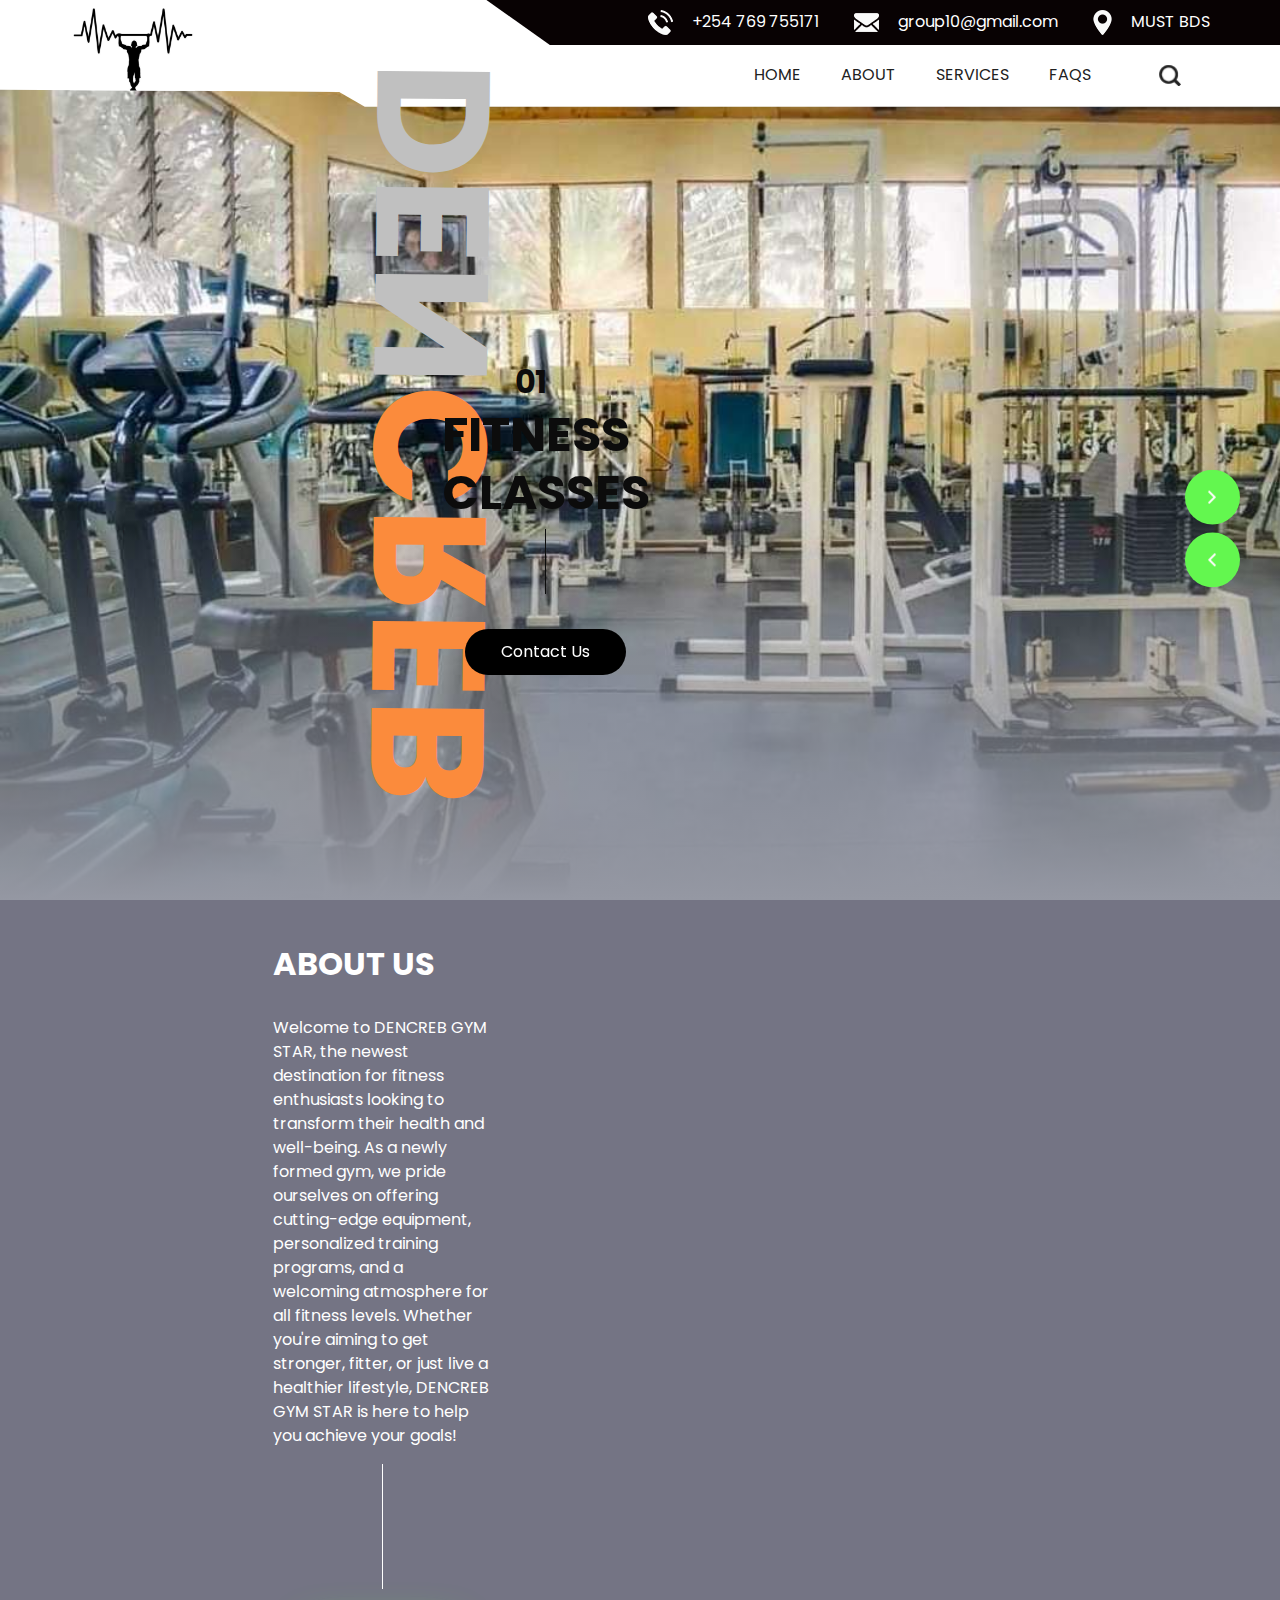
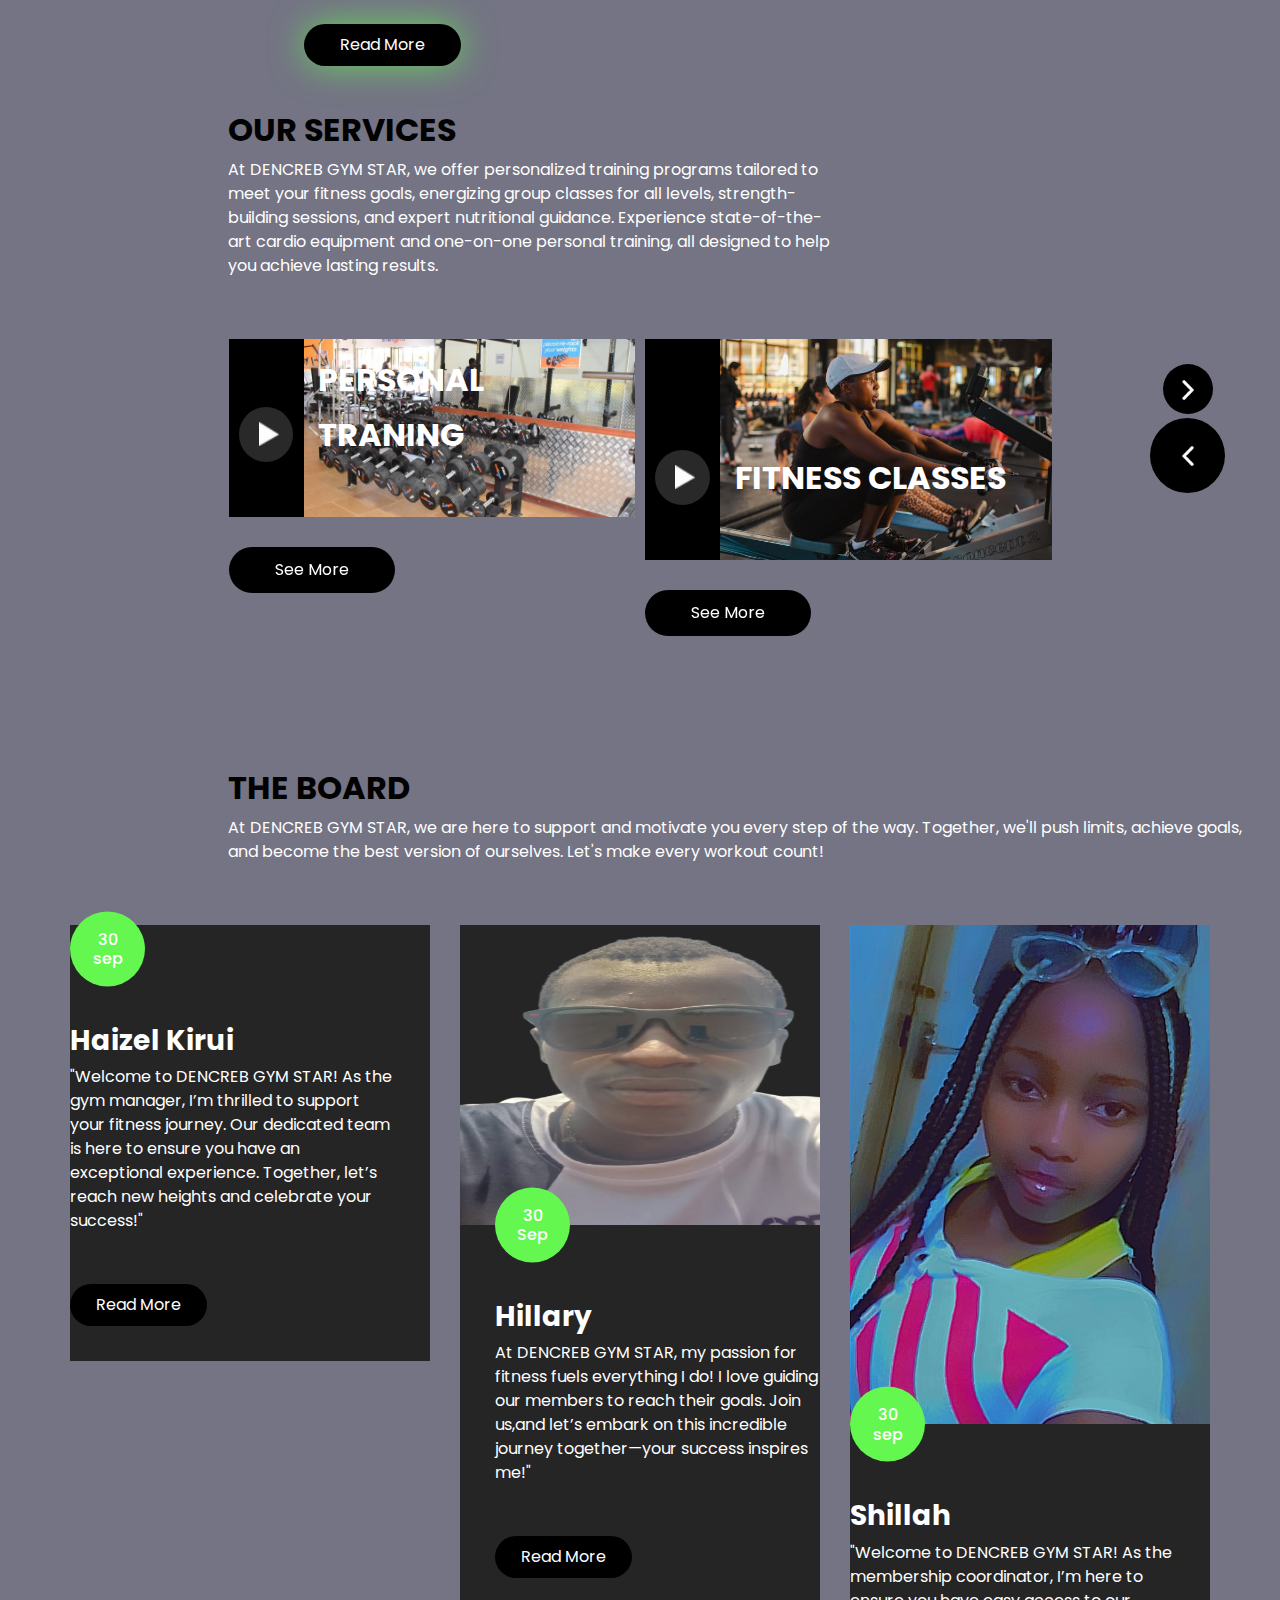
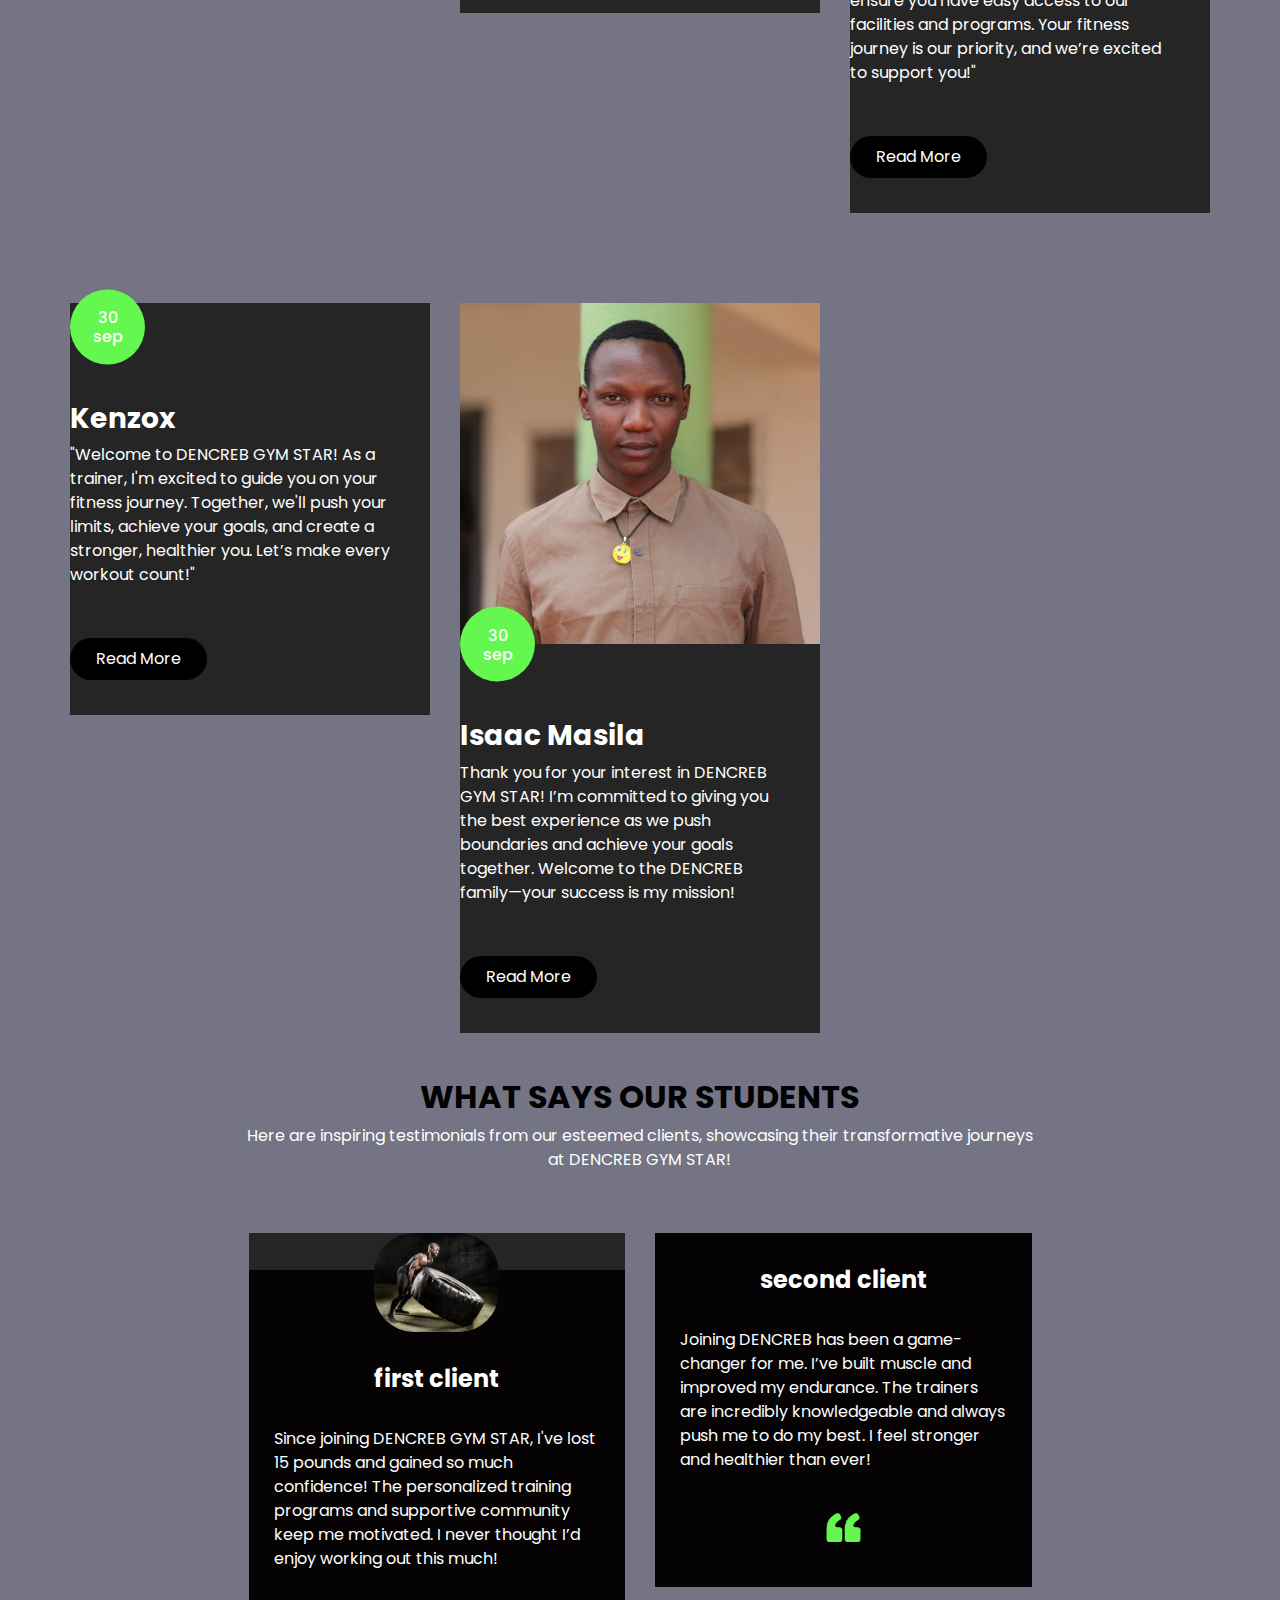
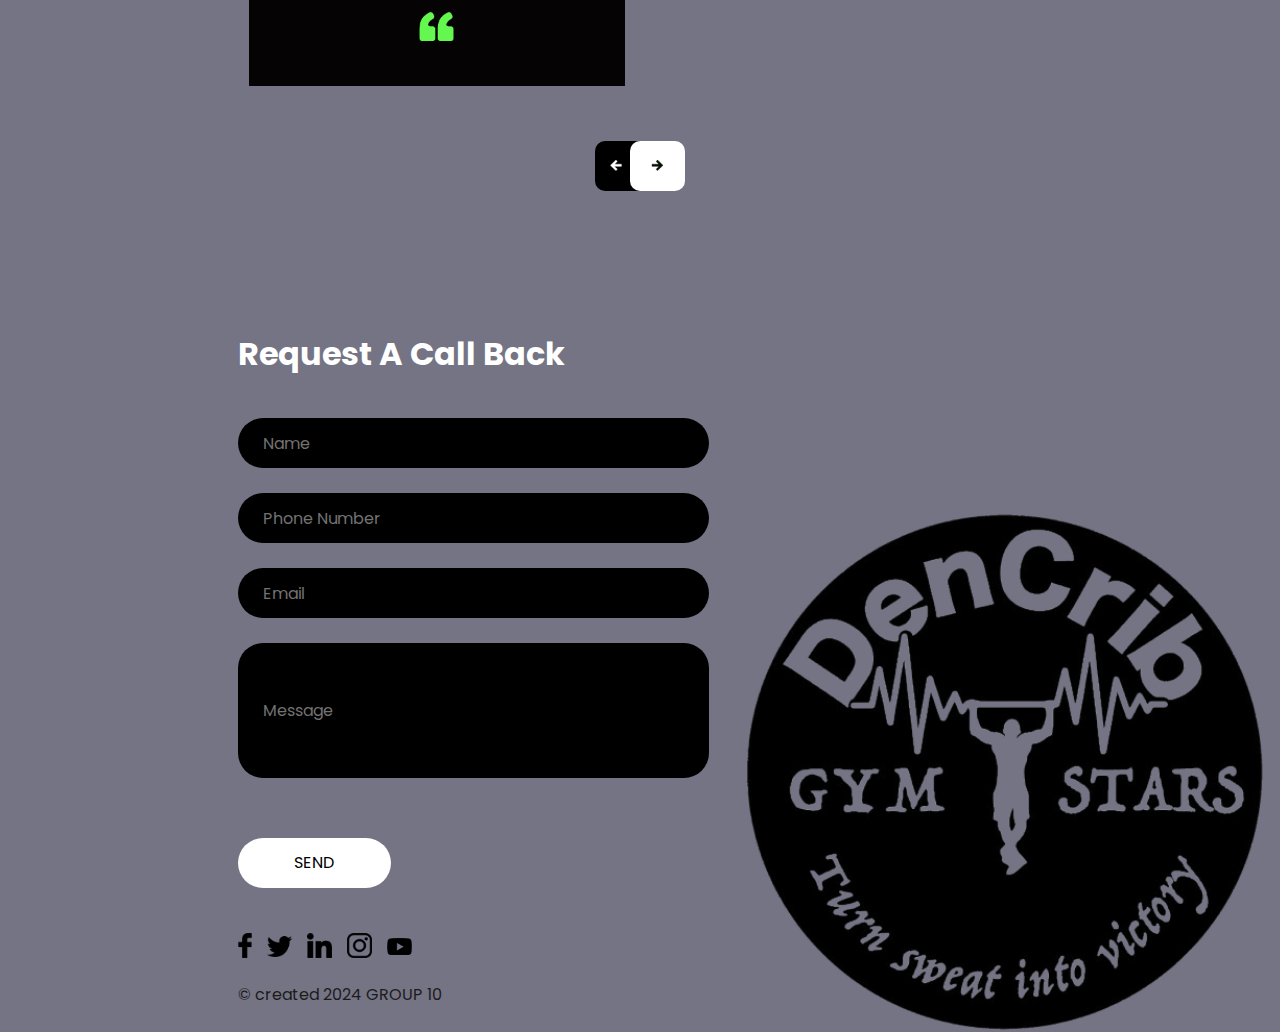
==== index.html @ c699655c "final touches" ====
<!DOCTYPE html>
<html>

<head>
  <!-- Basic -->
  <meta charset="utf-8" />
  <meta http-equiv="X-UA-Compatible" content="IE=edge" />
  <!-- Mobile Metas -->
  <meta name="viewport" content="width=device-width, initial-scale=1, shrink-to-fit=no" />
  <!-- Site Metas -->
  <meta name="keywords" content="" />
  <meta name="description" content="" />
  <meta name="author" content="" />

  <title>DENCREB GYM STARS</title>

  <!-- slider stylesheet -->
  <link rel="stylesheet" type="text/css" href="https://cdnjs.cloudflare.com/ajax/libs/OwlCarousel2/2.3.4/assets/owl.carousel.min.css" />

  <!-- bootstrap core css -->
  <link rel="stylesheet" type="text/css" href="css/bootstrap.css" />

  <!-- fonts style -->
  <link href="https://fonts.googleapis.com/css?family=Baloo+Chettan|Dosis:400,600,700|Poppins:400,600,700&display=swap" rel="stylesheet" />
  <!-- Custom styles for this template -->
  <link href="css/style.css" rel="stylesheet" />
  <!-- responsive style -->
  <link href="css/responsive.css" rel="stylesheet" />
</head>

<body>
  <div class="hero_area">
    <!-- header section strats -->
    <header class="header_section">
      <div class="container">
        <div class="header_nav">
          <a class="navbar-brand brand_desktop" href="index.html">
            <img src="images/CAP.PNG" alt="" />
          </a>
          <div class="main_nav">
            <div class="top_nav">
              <ul class=" ">
                <li class="">
                  <a class="" href="">
                    <img src="images/telephone.png" alt="" />
                    <span> +254 769 755171</span>
                  </a>
                </li>
                <li class="">
                  <a class="" href="">
                    <img src="images/mail.png" alt="" />
                    <span>group10@gmail.com</span>
                  </a>
                </li>
                <li class="">
                  <a class="" href="">
                    <img src="images/location.png" alt="" />
                    <span>MUST BDS</span>
                  </a>
                </li>
              </ul>
            </div>
            <div class="bottom_nav">
              <nav class="navbar navbar-expand-lg custom_nav-container">
                <a class="navbar-brand brand_mobile" href="index.html">
                  <img src="images/logo.png" alt="" />
                </a>
                <button class="navbar-toggler" type="button" data-toggle="collapse" data-target="#navbarSupportedContent" aria-controls="navbarSupportedContent" aria-expanded="false" aria-label="Toggle navigation">
                  <span class="navbar-toggler-icon"></span>
                </button>
                <div class="collapse navbar-collapse" id="navbarSupportedContent">
                  <div class="d-flex ml-auto flex-column flex-lg-row align-items-center">
                    <ul class="navbar-nav  ">
                      <li class="nav-item active">
                        <a class="nav-link" href="index.html">Home<span class="sr-only">(current)</span></a>
                      </li>
                      <li class="nav-item">
                        <a class="nav-link" href="about.html"> About </a>
                      </li>
                      <li class="nav-item">
                        <a class="nav-link" href="class.html"> Services </a>
                      </li>
                      <li class="nav-item">
                        <a class="nav-link" href="blog.html">FaQs</a>
                      </li>
                    </ul>
                    <form class="form-inline">
                      <button class="btn ml-3 ml-lg-5 nav_search-btn" type="submit"></button>
                    </form>
                  </div>
                </div>
              </nav>
            </div>
          </div>
        </div>
      </div>
    </header>
    <!-- end header section -->
    <!-- slider section -->
    <section class="slider_section position-relative">
      <div class="container-fluid">
        <div class="row">
          <div class="col-md-2 offset-md-2">
            <div class="slider_heading">
              <h2>
                DEN <span>CREB</span>
              </h2>
            </div>
          </div>
          <div class="col-md-8 mx-auto">
            <div id="carouselExampleIndicators" class="carousel slide" data-ride="carousel">
              <ol class="carousel-indicators">
                <li data-target="#carouselExampleIndicators" data-slide-to="0" class="active">01</li>
                <li data-target="#carouselExampleIndicators" data-slide-to="1">02</li>
                <li data-target="#carouselExampleIndicators" data-slide-to="2">03</li>
                <li data-target="#carouselExampleIndicators" data-slide-to="3">04</li>
              </ol>
              <div class="carousel-inner">
                <div class="carousel-item active">
                  <div class="box">
                    <div class="detail-box">
                      <h1>
                        Fitness <br />
                        Classes
                      </h1>
                      <hr />
                      <div class="btn-box">
                        <a href="" class="btn-1">
                          Contact Us
                        </a>
                      </div>
                    </div>
                  </div>
                </div>
                <div class="carousel-item">
                  <div class="box">
                    <div class="detail-box">
                      <h1>
                        Personal <br />
                        Training
                      </h1>
                      <hr />
                      <div class="btn-box">
                        <a href="" class="btn-1">
                          Contact Us
                        </a>
                      </div>
                    </div>
                  </div>
                </div>
                <div class="carousel-item">
                  <div class="box">
                    <div class="detail-box">
                      <h1>
                        Wellness <br />
                        Recovery
                      </h1>
                      <hr />
                      <div class="btn-box">
                        <a href="" class="btn-1">
                          Contact Us
                        </a>
                      </div>
                    </div>
                  </div>
                </div>
                <div class="carousel-item">
                  <div class="box">
                    <div class="detail-box">
                      <h1>
                        Specialized <br />
                        Programs
                      </h1>
                      <hr />
                      <div class="btn-box">
                        <a href="" class="btn-1">
                          Contact Us
                        </a>
                      </div>
                    </div>
                  </div>
                </div>
              </div>
              <a class="carousel-control-prev" href="#carouselExampleIndicators" role="button" data-slide="prev">
                <span class="sr-only">Previous</span>
              </a>
              <a class="carousel-control-next" href="#carouselExampleIndicators" role="button" data-slide="next">
                <span class="sr-only">Next</span>
              </a>
            </div>
          </div>
        </div>
      </div>
    </section>
<!-- end slider section -->
  </div>

  <!-- about section -->

  <section class="about_section layout_padding">
    <div class="container-fluid">
      <div class="row">
        <div class="col-md-10 ml-auto pr-0">
          <div class="about_container">
            <div class="row">
              <div class="col-lg-3 col-md-5">
                <div class="detail-box">
                  <div class="heading_container">
                    <h2>
                      About Us
                    </h2>
                  </div>
                  <p>
                    Welcome to DENCREB GYM STAR, the newest destination for fitness enthusiasts looking to transform their health and well-being. As a newly formed gym, we pride ourselves on offering cutting-edge equipment, personalized training programs, and a welcoming atmosphere for all fitness levels. Whether you're aiming to get stronger, fitter, or just live a healthier lifestyle, DENCREB GYM STAR is here to help you achieve your goals!
                  </p>
                  <hr />
                  <a href="">
                    Read More
                  </a>
                </div>
              </div>
            </div>
          </div>
        </div>
      </div>
    </div>
  </section>
  <!-- end about section -->

  <!-- class section -->

  <section class="class_section ">
    <div class="container-fluid">
      <div class="row">
        <div class="col-md-10 col-lg-8 mx-auto">
          <div class="class_container">
            <div class="row">
              <div class="col-lg-9 col-md-10">
                <div class="heading_container">
                  <h2>
                    Our Services
                  </h2>
                  <p>
                    At DENCREB GYM STAR, we offer personalized training programs tailored to meet your fitness goals, energizing group classes for all levels, strength-building sessions, and expert nutritional guidance. Experience state-of-the-art cardio equipment and one-on-one personal training, all designed to help you achieve lasting results.
                  </p>
                </div>
              </div>
            </div>
            <div class="class_box-container">
              <div class="owl-carousel owl_carousel1">
                <div class="item">
                  <div class="box">
                    <div class="img-box">
                      <img src="images/equip.jpg" alt="">
                      <div class="detail-box">
                        <button>
                          <img src="images/play-icon.png" alt="">
                        </button>
                        <h2>
                          Personal traning
                        </h2>
                      </div>
                    </div>
                    <div class="btn-box">
                      <a href="">
                        See More
                      </a>
                    </div>
                  </div>
                </div>
                <div class="item">
                  <div class="box">
                    <div class="img-box">
                      <img src="images/cont.jpg" alt="">
                      <div class="detail-box">
                        <button>
                          <img src="images/play-icon.png" alt="">
                        </button>
                        <h2>
                          Fitness classes
                        </h2>
                      </div>
                    </div>
                    <div class="btn-box">
                      <a href="">
                        See More
                      </a>
                    </div>
                  </div>
                </div>
                <div class="item">
                  <div class="box">
                    <div class="img-box">
                      <img src="images/strength.jpg" alt="">
                      <div class="detail-box">
                        <button>
                          <img src="images/play-icon.png" alt="">
                        </button>
                        <h2>
                          Strength and Conditioning
                        </h2>
                      </div>
                    </div>
                    <div class="btn-box">
                      <a href="">
                        See More
                      </a>
                    </div>
                  </div>
                </div>
                <div class="item">
                  <div class="box">
                    <div class="img-box">
                      <img src="images/equpment.jpg" alt="">
                      <div class="detail-box">
                        <button>
                          <img src="images/play-icon.png" alt="">
                        </button>
                        <h2>
                          Cardio Equipment and Training
                        </h2>
                      </div>
                    </div>
                    <div class="btn-box">
                      <a href="">
                        See More
                      </a>
                    </div>
                  </div>
                </div>
              </div>
            </div>
          </div>
        </div>
      </div>
    </div>
  </section>

  <!-- end class section -->


  <!-- blog section -->

  <section class="blog_section layout_padding">
    <div class="container-fluid">
      <div class="row">
        <div class="col-md-10 ml-auto">
          <div class="heading_container">
            <h2>
              The Board
            </h2>
            <p>
              At DENCREB GYM STAR, we are here to support and motivate you every step of the way. Together, we'll push limits, achieve goals, and become the best version of ourselves. Let's make every workout count!
            </p>
          </div>
        </div>
      </div><div class="container">
        <div class="row">
          <div class="col-md-6 col-lg-4">
            <div class="box b1">
              <div class="img-box">
                <img src="images/b1.jpg" alt="">
              </div>
              <div class="detail-box">
                <div class="img_date">
                  <h6>30 <br> sep</h6>
                </div>
                <h3>Haizel Kirui</h3>
                <p>"Welcome to DENCREB GYM STAR! As the gym manager, I’m thrilled to support your fitness journey. Our dedicated team is here to ensure you have an exceptional experience. Together, let’s reach new heights and celebrate your success!"</p>
                <a href="">Read More</a>
              </div>
            </div>
          </div>
          <div class="col-md-6 col-lg-4">
            <div class="box b2">
              <div class="img-box">
                <img class="masila" src="images/hillary.png" alt="">
              </div>
              <div class="detail-box">
                <div class="img_date">
                  <h6>30 <br> Sep</h6>
                </div>
                <h3>Hillary </h3>
                <p> At DENCREB GYM STAR, my passion for fitness fuels everything I do! I love guiding our members to reach their goals. Join us,and let’s embark on this incredible journey together—your success inspires me!" </p>
                <a href="">Read More</a>
              </div>
            </div>
          </div>
          <div class="col-md-6 col-lg-4">
            <div class="box b1">
              <div class="img-box">
                <img src="images/shillah.jpg" alt="">
              </div>
              <div class="detail-box">
                <div class="img_date">
                  <h6>30 <br> sep</h6>
                </div>
                <h3>Shillah</h3>
                <p>"Welcome to DENCREB GYM STAR! As the membership coordinator, I’m here to ensure you have easy access to our facilities and programs. Your fitness journey is our priority, and we’re excited to support you!"</p>
                <a href="">Read More</a>
              </div>
            </div>
          </div>
          <div class="col-md-6 col-lg-4">
            <div class="box b1">
              <div class="img-box">
                <img src="images/b1.jpg" alt="">
              </div>
              <div class="detail-box">
                <div class="img_date">
                  <h6>30 <br> sep</h6>
                </div>
                <h3>Kenzox</h3>
                <p>"Welcome to DENCREB GYM STAR! As a trainer, I'm excited to guide you on your fitness journey. Together, we'll push your limits, achieve your goals, and create a stronger, healthier you. Let’s make every workout count!"</p>
                <a href="">Read More</a>
              </div>
            </div>
          </div>
          <div class="col-md-6 col-lg-4">
            <div class="box b1">
              <div class="img-box">
                <img src="images/masila.JPG" alt="">
              </div>
              <div class="detail-box">
                <div class="img_date">
                  <h6>30 <br> sep</h6>
                </div>
                <h3>Isaac Masila</h3>
                <p>Thank you for your interest in DENCREB GYM STAR! I’m committed to giving you the best experience as we push boundaries and achieve your goals together. Welcome to the DENCREB family—your success is my mission!</p>
                <a href="">Read More</a>
              </div>
            </div>
          </div>
        </div>
      </div>
  <!-- end blog section -->

  <!-- client section -->

  <section class="client_section layout_padding-bottom">
    <div class="container-fluid">
      <div class="row">
        <div class="col-md-10 col-lg-8 mx-auto">
          <div class="client_container">
            <div class="heading_container">
              <h2>
                What Says Our students
              </h2>
              <p>
                Here are inspiring testimonials from our esteemed clients, showcasing their transformative journeys at DENCREB GYM STAR!
              </p>
            </div>
            <div class="client_box-container">
              <div class="carousel-wrap ">
                <div class="owl-carousel">
                  <div class="item">
                    <div class="box">
                      <div class="img-box">
                        <img class="client" src="images/Clients.jpg" alt="" />
                      </div>
                      <div class="detail-box">
                        <h4>
                          first client
                        </h4>
                        <p>Since joining DENCREB GYM STAR, I've lost 15 pounds and gained so much confidence! The personalized training programs and supportive community keep me motivated. I never thought I’d enjoy working out this much!</p>
                        <img src="images/quote.png" alt="" />
                      </div>
                    </div>
                  </div>
                  <div class="item">
                    <div class="box">
                      <div class="img-box">
                        <img src="images/client2.png" alt="" />
                      </div>
                      <div class="detail-box">
                        <h4>
                          second client 
                        </h4>
                        <p>
                          Joining DENCREB has been a game-changer for me. I’ve built muscle and improved my endurance. The trainers are incredibly knowledgeable and always push me to do my best. I feel stronger and healthier than ever!
                        </p>
                        <img src="images/quote.png" alt="" />
                      </div>
                    </div>
                  </div>
                  <div class="item">
                    <div class="box">
                      <div class="img-box">
                        <img src="images/client1.png" alt="" />
                      </div>
                      <div class="detail-box">
                        <h4>
                          third client
                        </h4>
                        <p>
                          As a busy mom, finding time for fitness was tough. DENCREB has made it easy with flexible hours and fantastic classes. I've not only regained my energy but also found a welcoming community that feels like family.
                        </p>
                        <img src="images/quote.png" alt="" />
                      </div>
                    </div>
                  </div>
                  <div class="item">
                    <div class="box">
                      <div class="img-box">
                        <img src="images/client2.png" alt="" />
                      </div>
                      <div class="detail-box">
                        <h4>
                          fourth client 
                        </h4>
                        <p>
                          I was hesitant to join a gym, but DENCREB changed my perspective. The atmosphere is encouraging, and I've made great friends along the way. I've lost weight and discovered a passion for fitness I never knew I had!
                        </p>
                        <img src="images/quote.png" alt="" />
                      </div>
                    </div>
                  </div>
                </div>
              </div>
            </div>
          </div>
        </div>
      </div>
    </div>
  </section>

  <!-- end client section -->

  <!-- info section -->
  <div class="info_section">
    <div class="container-fluid">
      <div class="row">
        <div class="col-md-10 ml-auto">
          <div class="row info_main-row">
            <div class="col-md-6 pr-0">

              <!-- contact section -->

              <section class="contact_section">
                <h2>
                  Request A Call Back
                </h2>
                <form action="">
                  <div>
                    <input type="text" placeholder="Name" />
                  </div>
                  <div>
                    <input type="text" placeholder="Phone Number" />
                  </div>
                  <div>
                    <input type="email" placeholder="Email" />
                  </div>
                  <div>
                    <input type="text" class="message-box" placeholder="Message" />
                  </div>
                  <div class="d-flex ">
                    <button>
                      SEND
                    </button>
                  </div>
                </form>
              </section>

              <!-- end contact section -->


              <!-- footer section -->
              <section class=" footer_section ">
                <div class="social_box">
                  <a href="#">
                    <img src="images/facebook.png" alt="">
                  </a>
                  <a href="#">
                    <img src="images/twitter.png" alt="">
                  </a>
                  <a href="#">
                    <img src="images/linkedin.png" alt="">
                  </a>
                  <a href="#">
                    <img src="images/instagram.png" alt="">
                  </a>
                  <a href="#">
                    <img src="images/youtube.png" alt="">
                  </a>
                </div>
                <p>
                  &copy; created 2024
                  <a href="https://html.design/">GROUP 10</a>
                </p>
              </section>
              <!-- footer section -->

            </div>
            <div class="col-md-6  px-0">
              <div class="img-box">
                <img src="images/circlelogo.png" alt="miller">
              </div>
            </div>
          </div>
        </div>
      </div>
    </div>
  </div>
  <!-- end info section -->

  <script type="text/javascript" src="js/jquery-3.4.1.min.js"></script>
  <script type="text/javascript" src="js/bootstrap.js"></script>
  <script type="text/javascript" src="https://cdnjs.cloudflare.com/ajax/libs/OwlCarousel2/2.3.4/owl.carousel.min.js">
  </script>

  <script>
    function openNav() {
      document.getElementById("myNav").classList.toggle("menu_width");
      document.querySelector(".custom_menu-btn").classList.toggle("menu_btn-style");
    }
  </script>

  <!-- owl carousel script -->
  <script type="text/javascript">
    $(".owl-carousel").owlCarousel({
      loop: true,
      margin: 10,
      nav: true,
      navText: [],
      autoplay: true,
      autoplayHoverPause: true,
      responsive: {
        0: {
          items: 1
        },
        600: {
          items: 2
        },
        1000: {
          items: 2
        }
      }
    });


    $(".owl_carousel1").owlCarousel({
      loop: true,
      margin: 25,
      nav: true,
      navText: [],
      autoplay: true,
      autoplayHoverPause: true,
      responsive: {
        0: {
          items: 1
        },
        600: {
          items: 2
        },
        1000: {
          items: 2
        }
      }
    });
  </script>
  <!-- end owl carousel script -->

  

</body>

</html>
---- css/style.css ----
body {
  font-family: "Poppins", sans-serif;
  color: #fb8b3c;
  background-color: #747484;
}

.layout_padding {
  padding-top: 120px;
  padding-bottom: 120px;
}

.masila{
  height: 300px;
}
.layout_padding2 {
  padding: 45px 0;
}

.layout_padding2-top {
  padding-top: 45px;
}

.layout_padding2-bottom {
  padding-bottom: 45px;
}

.layout_padding-top {
  padding-top: 120px;
}

.layout_padding-bottom {
  padding-bottom: 120px;
}

.heading_container {
  display: -webkit-box;
  display: -ms-flexbox;
  display: flex;
  -webkit-box-orient: vertical;
  -webkit-box-direction: normal;
      -ms-flex-direction: column;
          flex-direction: column;
  -webkit-box-align: start;
      -ms-flex-align: start;
          align-items: flex-start;
}

.heading_container h2 {
  font-weight: bold;
  display: -webkit-box;
  display: -ms-flexbox;
  display: flex;
  -webkit-box-align: center;
      -ms-flex-align: center;
          align-items: center;
  text-transform: uppercase;
  color: #010201;
}

/*header section*/
.hero_area {
  height: 100vh;
  background-image: url(../images/room.jpeg);
  background-repeat: no-repeat;
  background-size: cover;
  position: relative;
}

.client{
  border-radius: 40px;
}

.hero_area::before {
  content: "";
  position: absolute;
  top: 0;
  left: 0;
  width: 100%;
  height: 100%;
  background: -webkit-gradient(linear, left top, left bottom, from(transparent), color-stop(transparent), to(#53f74f));
  background: linear-gradient(to bottom, transparent, transparent, #9598a3);
}

.sub_page .hero_area {
  height: auto;
}

.sub_page .class_section .owl-carousel .owl-nav {
  top: 55%;
}

.header_section {
  background-color: #ffffff;
  position: relative;
  -webkit-clip-path: polygon(50% 0%, 100% 0, 100% 100%, 28.5% 100%, 26.5% 86%, 0 84%, 0 0);
          clip-path: polygon(50% 0%, 100% 0, 100% 100%, 28.5% 100%, 26.5% 86%, 0 84%, 0 0);
}

.header_section::before {
  content: "";
  position: absolute;
  top: 0;
  right: 0;
  width: 62%;
  height: 45px;
  background: #080203;
  z-index: 1;
  -webkit-clip-path: polygon(50% 0%, 100% 0, 100% 100%, 8% 100%, 0 0);
          clip-path: polygon(50% 0%, 100% 0, 100% 100%, 8% 100%, 0 0);
}

.header_section .nav_container {
  margin: 0 auto;
}

.menu_width {
  width: 100%;
}

a,
a:hover,
a:focus {
  text-decoration: none;
}

a:hover,
a:focus {
  color: initial;
}

.btn,
.btn:focus {
  outline: none !important;
  -webkit-box-shadow: none;
          box-shadow: none;
}

.header_nav {
  display: -webkit-box;
  display: -ms-flexbox;
  display: flex;
  -webkit-box-pack: justify;
      -ms-flex-pack: justify;
          justify-content: space-between;
}

.main_nav {
  position: relative;
  z-index: 9;
}

.main_nav .top_nav ul {
  display: -webkit-box;
  display: -ms-flexbox;
  display: flex;
  margin: 0;
}

.main_nav .top_nav ul li {
  list-style-type: none;
}

.main_nav .top_nav ul li a {
  display: inline-block;
  color: #ffffff;
  margin: 10px 0 10px 35px;
}

.main_nav .top_nav ul li a img {
  max-width: 25px;
  max-height: 25px;
  margin-right: 15px;
}

.custom_nav-container.navbar-expand-lg .navbar-nav .nav-item .nav-link {
  padding: 10px 20px;
  color: #212121;
  text-align: center;
  text-transform: uppercase;
}

a,
a:hover,
a:focus {
  text-decoration: none;
}

a:hover,
a:focus {
  color: initial;
}

.btn,
.btn:focus {
  outline: none !important;
  -webkit-box-shadow: none;
          box-shadow: none;
}

.custom_nav-container .nav_search-btn {
  background-image: url(../images/search-icon.png);
  background-size: 22px;
  background-repeat: no-repeat;
  background-position-y: 7px;
  width: 35px;
  height: 35px;
  padding: 0;
  border: none;
}

.navbar-brand {
  display: -webkit-box;
  display: -ms-flexbox;
  display: flex;
  -webkit-box-align: center;
      -ms-flex-align: center;
          align-items: center;
}

.navbar-brand img {
  width: 125px;
  margin-right: 5px;
}

.navbar-brand.brand_mobile {
  display: none;
}

.custom_nav-container {
  z-index: 99999;
}

.custom_nav-container .navbar-toggler {
  outline: none;
}

.custom_nav-container .navbar-toggler .navbar-toggler-icon {
  background-image: url(../images/menu.png);
  background-size: 55px;
}

/*end header section*/
/* slider section */
.slider_section {
  height: calc(100% - 80px);
  display: -webkit-box;
  display: -ms-flexbox;
  display: flex;
  -webkit-box-pack: center;
      -ms-flex-pack: center;
          justify-content: center;
  -webkit-box-align: center;
      -ms-flex-align: center;
          align-items: center;
}

.slider_section #carouselExampleIndicators {
  width: 100%;
}

.slider_section .row .col-md-10 {
  display: -webkit-box;
  display: -ms-flexbox;
  display: flex;
}

.slider_section .slider_heading {
  -webkit-transform: rotate(270.5deg) scaleX(-1);
          transform: rotate(270.5deg) scaleX(-1);
  position: absolute;
  left: -150px;
  top: -25px;
}

.slider_section .slider_heading h2 {
  display: -webkit-box;
  display: -ms-flexbox;
  display: flex;
  font-size: 10rem;
  text-transform: uppercase;
  text-orientation: upright;
  font-weight: bold;
  color: #c0c0c0;
}

.slider_section .slider_heading h2 span {
  color: #fb8b3c;
}

.slider_section .detail-box h1 {
  font-size: 3rem;
  font-weight: bold;
  text-transform: uppercase;
  color: #0c0c0c;
}

.slider_section .detail-box hr {
  margin: 0 auto;
  border: none;
  width: 1.5px;
  height: 65px;
  background-color: #0c0c0c;
}

.slider_section .detail-box .btn-box {
  display: -webkit-box;
  display: -ms-flexbox;
  display: flex;
  -webkit-box-pack: center;
      -ms-flex-pack: center;
          justify-content: center;
  margin-top: 35px;
}

.slider_section .detail-box .btn-box .btn-1 {
  display: inline-block;
  padding: 10px 35px;
  background-color: #000000;
  border: 1px solid transparent;
  border-radius: 35px;
  color: #ffffff;
}

.slider_section .detail-box .btn-box .btn-1:hover {
  background-color: #ffffff;
  color: #000000;
}

.slider_section #carouselExampleIndicators {
  display: -webkit-box;
  display: -ms-flexbox;
  display: flex;
  -webkit-box-orient: vertical;
  -webkit-box-direction: normal;
      -ms-flex-direction: column;
          flex-direction: column;
  -webkit-box-align: start;
      -ms-flex-align: start;
          align-items: flex-start;
}

.slider_section #carouselExampleIndicators .box {
  display: -webkit-box;
  display: -ms-flexbox;
  display: flex;
  -webkit-box-pack: start;
      -ms-flex-pack: start;
          justify-content: flex-start;
}

.slider_section .carousel-indicators {
  position: unset;
  margin: 0 70px 45px 70px;
}

.slider_section .carousel-indicators li {
  text-indent: unset;
  border: none;
  background-color: transparent;
  color: #0c0c0c;
  font-weight: bold;
  font-size: 2rem;
  opacity: 1;
  display: none;
}

.slider_section .carousel-indicators li.active {
  display: inline-block;
}

.slider_section .carousel-control-prev,
.slider_section .carousel-control-next {
  position: absolute;
  top: 45%;
  left: initial;
  right: 25px;
  width: 55px;
  height: 55px;
  border: none;
  opacity: 1;
  background-repeat: no-repeat;
  background-size: 8px;
  background-position: center;
  background-color: #63f74f;
  border-radius: 100%;
}

.slider_section .carousel-control-prev:hover,
.slider_section .carousel-control-next:hover {
  background-color: #ffffff;
}

.slider_section .carousel-control-prev {
  background-image: url(../images/prev.png);
  -webkit-transform: translateY(57%);
          transform: translateY(57%);
}

.slider_section .carousel-control-prev:hover {
  background-image: url(../images/prev-grey.png);
}

.slider_section .carousel-control-next {
  background-image: url(../images/next.png);
  -webkit-transform: translateY(-57%);
          transform: translateY(-57%);
}

.slider_section .carousel-control-next:hover {
  background-image: url(../images/next-grey.png);
}

.slider_section .number_box {
  width: 50px;
  position: absolute;
  left: 25px;
  top: 50%;
  display: -webkit-box;
  display: -ms-flexbox;
  display: flex;
  -webkit-box-orient: vertical;
  -webkit-box-direction: normal;
      -ms-flex-direction: column;
          flex-direction: column;
  -webkit-box-align: center;
      -ms-flex-align: center;
          align-items: center;
  color: #63f74f;
  -webkit-transform: translateY(-50%);
          transform: translateY(-50%);
}

.slider_section .number_box hr {
  border: none;
  width: 1px;
  height: 200px;
  background-color: #63f74f;
  margin: 2rem 0;
}

/* end slider section */
.about_section {
  color: #ffffff;
}

.about_section .heading_container h2 {
  color: #ffffff;
}
.motto_section {
  padding-top: 20px; /* Adjust the top padding to reduce space */
  padding-bottom: 20px; /* Adjust bottom padding if needed */
}

.layout_padding {
  padding-top: 0px; /* Remove additional padding */
  padding-bottom: 0px; /* Remove additional padding */
}


.about_section .about_container {
  padding: 45px;
  background-image: url(../images/about-bg.jpg);
  background-size: cover;
}

.about_section .about_container .detail-box {
  display: -webkit-box;
  display: -ms-flexbox;
  display: flex;
  -webkit-box-orient: vertical;
  -webkit-box-direction: normal;
      -ms-flex-direction: column;
          flex-direction: column;
}

.about_section .about_container .detail-box p {
  margin-top: 25px;
}

.about_section .about_container .detail-box hr {
  margin: 0 auto;
  border: none;
  width: 1.5px;
  height: 125px;
  background-color: #ffffff;
}

.about_section .about_container .detail-box a {
  display: inline-block;
  padding: 8px 35px;
  background-color: #000000;
  border: 1px solid transparent;
  border-radius: 35px;
  color: #ffffff;
  margin: 35px auto 0 auto;
  -webkit-box-shadow: 0 0 35px 0 rgba(99, 247, 79, 0.7);
          box-shadow: 0 0 35px 0 rgba(99, 247, 79, 0.7);
}

.about_section .about_container .detail-box a:hover {
  background-color: #ffffff;
  color: #000000;
}

.class_section {
  color: #ffffff;
  position: relative;
}

.class_section .row > div {
  position: unset;
}

.class_section .class_box-container {
  display: -webkit-box;
  display: -ms-flexbox;
  display: flex;
  -ms-flex-wrap: wrap;
      flex-wrap: wrap;
  margin-top: 45px;
  -webkit-box-pack: center;
      -ms-flex-pack: center;
          justify-content: center;
}

.class_section .class_box-container .box {
  position: relative;
}

.class_section .class_box-container .box .img-box {
  position: relative;
  padding-left: 75px;
  background-color: #000000;
}

.class_section .class_box-container .box .img-box img {
  width: 100%;
}

.class_section .class_box-container .box .img-box .detail-box {
  display: -webkit-box;
  display: -ms-flexbox;
  display: flex;
  -webkit-box-align: end;
      -ms-flex-align: end;
          align-items: flex-end;
  width: 100%;
  height: 100%;
  padding: 55px 0;
  border-radius: 10px;
  position: absolute;
  top: 0;
  left: 0;
}

.class_section .class_box-container .box .img-box .detail-box button {
  background-color: #292929;
  border: none;
  width: 55px;
  height: 55px;
  margin: 0 10px;
  border-radius: 100%;
  display: -webkit-box;
  display: -ms-flexbox;
  display: flex;
  -webkit-box-pack: center;
      -ms-flex-pack: center;
          justify-content: center;
  -webkit-box-align: center;
      -ms-flex-align: center;
          align-items: center;
}

.class_section .class_box-container .box .img-box .detail-box button img {
  width: 20px;
  margin-left: 5px;
}

.class_section .class_box-container .box .img-box .detail-box h2 {
  margin: 0;
  text-transform: uppercase;
  color: #ffffff;
  font-weight: bold;
  line-height: 55px;
  margin-left: 15px;
}

.class_section .class_box-container .box .btn-box {
  display: -webkit-box;
  display: -ms-flexbox;
  display: flex;
  margin-top: 30px;
}

.class_section .class_box-container .box .btn-box a {
  display: inline-block;
  padding: 10px 45px;
  background-color: #000000;
  border: 1px solid transparent;
  border-radius: 30px;
  color: #ffffff;
}

.class_section .class_box-container .box .btn-box a:hover {
  background-color: #ffffff;
  color: #000000;
}

.class_section .owl-carousel {
  position: unset;
}

.class_section .owl-carousel .owl-nav {
  display: -webkit-box;
  display: -ms-flexbox;
  display: flex;
  -webkit-box-orient: vertical;
  -webkit-box-direction: reverse;
      -ms-flex-direction: column-reverse;
          flex-direction: column-reverse;
  -webkit-box-align: center;
      -ms-flex-align: center;
          align-items: center;
  padding: 0 10px;
  margin-top: 55px;
  position: absolute;
  top: 50%;
  right: 45px;
  -webkit-transform: translateY(-100%);
          transform: translateY(-100%);
}

.class_section .owl-carousel .owl-nav .owl-prev,
.class_section .owl-carousel .owl-nav .owl-next {
  background-color: #000000;
  opacity: 1;
  background-repeat: no-repeat;
  background-position: center;
  background-size: 12px;
  border-radius: 100%;
  outline: none;
  margin: 2px 0;
}

.class_section .owl-carousel .owl-nav .owl-prev:hover,
.class_section .owl-carousel .owl-nav .owl-next:hover {
  background-color: #ffffff;
}

.class_section .owl-carousel .owl-nav .owl-prev {
  width: 75px;
  height: 75px;
  background-image: url(../images/prev.png);
}

.class_section .owl-carousel .owl-nav .owl-prev:hover {
  background-image: url(../images/prev-grey.png);
}

.class_section .owl-carousel .owl-nav .owl-next {
  width: 50px;
  height: 50px;
  background-image: url(../images/next.png);
}

.class_section .owl-carousel .owl-nav .owl-next:hover {
  background-image: url(../images/next-grey.png);
}

.blog_section {
  color: #ffffff;
  overflow-x: hidden;
}

.blog_section .box {
  margin: 45px 0;
  background-color: #252525;
}

.blog_section .box .img-box {
  position: relative;
}

.blog_section .box .img-box img {
  width: 100%;
}

.blog_section .box .detail-box {
  position: relative;
  padding-top: 75px;
  padding-bottom: 35px;
}

.blog_section .box .detail-box .img_date {
  position: absolute;
  left: 0;
  top: 0;
  width: 75px;
  height: 75px;
  border-radius: 100%;
  text-align: center;
  background-color: #63f74f;
  color: #ffffff;
  display: -webkit-box;
  display: -ms-flexbox;
  display: flex;
  -webkit-box-pack: center;
      -ms-flex-pack: center;
          justify-content: center;
  -webkit-box-align: center;
      -ms-flex-align: center;
          align-items: center;
  -webkit-transform: translateY(-50%);
          transform: translateY(-50%);
}

.blog_section .box .detail-box .img_date h6 {
  margin: 0;
}

.blog_section .box .detail-box h3 {
  font-weight: bold;
}

.blog_section .box .detail-box a {
  display: inline-block;
  padding: 8px 25px;
  background-color: #000000;
  border: 1px solid transparent;
  border-radius: 35px;
  color: #ffffff;
  margin-top: 35px;
}

.blog_section .box .detail-box a:hover {
  background-color: #ffffff;
  color: #000000;
}

.blog_section .box.b1 .detail-box {
  padding-right: 35px;
}

.blog_section .box.b2 .detail-box {
  padding-left: 35px;
}

.blog_section .box.b2 .detail-box .img_date {
  left: 35px;
}

.client_section {
  color: #ffffff;
}

.client_section .heading_container {
  -webkit-box-align: center;
      -ms-flex-align: center;
          align-items: center;
  text-align: center;
  margin-bottom: 45px;
}

.client_section .box {
  display: -webkit-box;
  display: -ms-flexbox;
  display: flex;
  -webkit-box-orient: vertical;
  -webkit-box-direction: normal;
      -ms-flex-direction: column;
          flex-direction: column;
  -webkit-box-align: center;
      -ms-flex-align: center;
          align-items: center;
  margin: 0 10px;
}

.client_section .box .img-box {
  width: 125px;
  border-radius: 100%;
  margin-bottom: -62px;
  position: relative;
  z-index: 2;
}

.client_section .box .img-box img {
  width: 100%;
}

.client_section .box .detail-box {
  display: -webkit-box;
  display: -ms-flexbox;
  display: flex;
  -webkit-box-orient: vertical;
  -webkit-box-direction: normal;
      -ms-flex-direction: column;
          flex-direction: column;
  -webkit-box-align: center;
      -ms-flex-align: center;
          align-items: center;
  padding: 95px 25px 45px 25px;
  background-color: #050304;
}

.client_section .box .detail-box h4 {
  font-weight: bold;
}

.client_section .box .detail-box p {
  margin-top: 25px;
}

.client_section .box .detail-box img {
  width: 35px;
  margin-top: 25px;
}

.client_section .owl-carousel .owl-nav {
  display: -webkit-box;
  display: -ms-flexbox;
  display: flex;
  -webkit-box-pack: center;
      -ms-flex-pack: center;
          justify-content: center;
  padding: 0 10px;
  margin-top: 55px;
}

.client_section .owl-carousel .owl-nav .owl-prev,
.client_section .owl-carousel .owl-nav .owl-next {
  width: 55px;
  height: 50px;
  opacity: 1;
  background-repeat: no-repeat;
  background-position: center;
  background-size: 12px;
  border-radius: 10px;
  outline: none;
  margin: 0;
}

.client_section .owl-carousel .owl-nav .owl-prev {
  background-image: url(../images/prev-arrow.png);
  background-color: #000000;
  -webkit-transform: translateX(10px);
          transform: translateX(10px);
  background-position: 15px center;
}

.client_section .owl-carousel .owl-nav .owl-next {
  background-image: url(../images/next-arrow.png);
  background-color: #ffffff;
  -webkit-transform: translateX(-10px);
          transform: translateX(-10px);
}

.info_section .info_main-row {
  -webkit-box-align: end;
      -ms-flex-align: end;
          align-items: flex-end;
}

.info_section .contact_section {
  position: relative;
}

.info_section .contact_section h2 {
  font-weight: bold;
}

.info_section .contact_section form {
  margin-top: 45px;
  padding-right: 35px;
  margin-bottom: 45px;
}

.info_section .contact_section input {
  width: 100%;
  border: none;
  height: 50px;
  margin-bottom: 25px;
  padding-left: 25px;
  background-color: #000;
  outline: none;
  color: #ffffff;
  border-radius: 45px;
}

.info_section .contact_section input::-webkit-input-placeholder {
  color: #737272;
}

.info_section .contact_section input:-ms-input-placeholder {
  color: #737272;
}

.info_section .contact_section input::-ms-input-placeholder {
  color: #737272;
}

.info_section .contact_section input::placeholder {
  color: #737272;
}

.info_section .contact_section input.message-box {
  height: 135px;
  border-radius: 25px;
}

.info_section .contact_section button {
  border: none;
  display: inline-block;
  padding: 12px 55px;
  background-color: #ffffff;
  border: 1px solid transparent;
  border-radius: 35px;
  color: #000000;
  margin-top: 35px;
}

.info_section .contact_section button:hover {
  background-color: #000000;
  color: #ffffff;
}

.info_section .img-box img {
  width: 100%;
}

/* footer section*/
.footer_section {
  margin: 25px 0;
}

.footer_section .social_box {
  display: -webkit-box;
  display: -ms-flexbox;
  display: flex;
  -webkit-box-align: center;
      -ms-flex-align: center;
          align-items: center;
}

.footer_section .social_box a {
  margin-right: 15px;
}

.footer_section .social_box a img {
  max-width: 25px;
  max-height: 25px;
}

.footer_section p {
  margin: 0;
  margin-top: 25px;
  color: #1c1b1b;
}

.footer_section a {
  color: #1c1b1b;
}

/* end footer section*/
---- css/responsive.css ----
@media (max-width: 1250px) {
    .header_section::before {
        width: 75%;
    }

    .header_section {
        clip-path: polygon(50% 0%, 100% 0, 100% 100%, 22% 100%, 20% 86%, 0 84%, 0 0);

    }

}

@media (max-width: 1120px) {}

@media (max-width: 992px) {
    .hero_area {
        height: auto;
    }

    .hero_area::before {

        background: linear-gradient(to bottom, transparent, #63f74f);

    }

    .navbar-brand.brand_mobile {
        display: flex;
    }

    .navbar-brand.brand_desktop {
        display: none;
    }

    .header_section .main_nav {
        flex: 1;
    }

    #navbarSupportedContent {
        margin-top: 15px;
    }

    .header_section {
        padding: 10px 0;
        clip-path: none;
    }

    .header_section::before,
    .main_nav .top_nav {
        display: none;
    }

    .slider_section {
        padding: 45px 0;
    }

    .slider_section .slider_heading {
        top: 75px;
    }

    .slider_section .slider_heading h2 {
        font-size: 7rem;
    }

    .class_section .owl-carousel .owl-nav {

        flex-direction: row;
        top: initial;
        bottom: -45px;
        right: 50%;
        transform: translateX(50%);

    }

    .class_section .owl-carousel .owl-nav .owl-prev,
    .class_section .owl-carousel .owl-nav .owl-next {
        margin: 2px 5px;
    }

    .class_section .class_container {
        margin-bottom: 75px;
    }

    .sub_page .class_section .owl-carousel .owl-nav {
        top: initial;
        bottom: 65px;
    }
}

@media (max-width: 767px) {
    .slider_section #carouselExampleIndicators {
        align-items: center;
    }

    .slider_section #carouselExampleIndicators .box {
        justify-content: center;
    }

    .slider_section .slider_heading {
        left: 0;
        opacity: .4;
    }



    .about_section .about_container {
        background-size: auto;
    }

    .class_section .class_box-container .box .img-box .detail-box button {
        width: 45px;
        height: 45px;

    }

    .class_section .class_box-container .box .img-box .detail-box button img {
        width: 15px;
        margin-left: 3px;
    }

    .blog_section .box .detail-box {
        margin-left: 25px;
    }

    .blog_section .box.b2 .detail-box {

        padding-left: 0;
        padding-right: 25px;

    }

    .blog_section .box.b2 .detail-box .img_date {
        left: 0;
    }

    .info_section .info_main-row {
        flex-direction: column-reverse;
    }

    .info_section .contact_section {
        margin-top: 45px;
    }

    .info_section .contact_section form {
        padding-right: 20px;
    }

    .footer_section .social_box {
        justify-content: center;
    }

    .footer_section .social_box a {
        margin: 0 10px;
    }

    .footer_section p {
        text-align: center;
    }

}

@media (max-width: 576px) {
    .slider_section .slider_heading {
        left: -70px;
    }

    .about_section .about_container {

        padding: 45px 15px 45px 25px;
    }

    .client_section .box {
        margin: 0;
    }
}

@media (max-width: 480px) {}

@media (max-width: 400px) {
    .slider_section .slider_heading {
        left: -125px;
        opacity: .2;
    }

    .slider_section .carousel-control-prev,
    .slider_section .carousel-control-next {
        display: none;
    }
}

@media (max-width: 360px) {}

@media (min-width: 1200px) {
    .container {
        max-width: 1170px;
    }

}
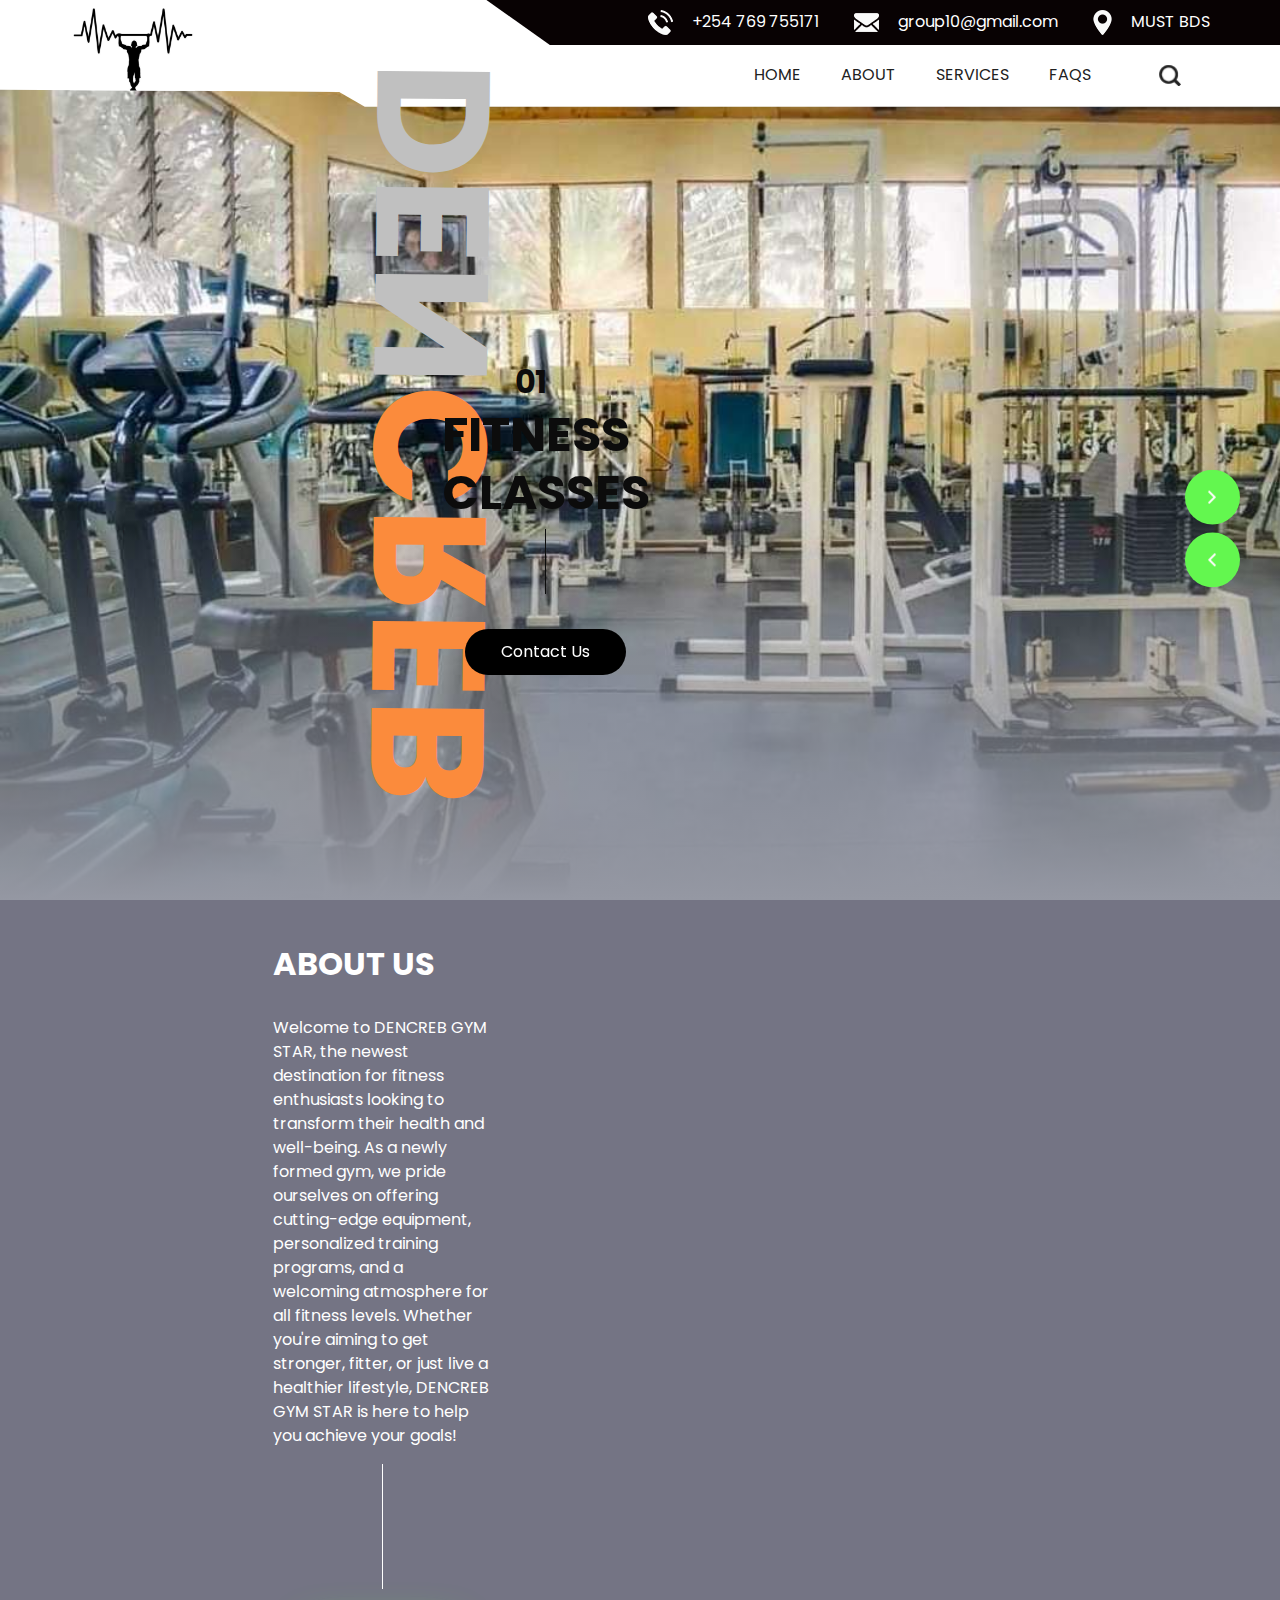
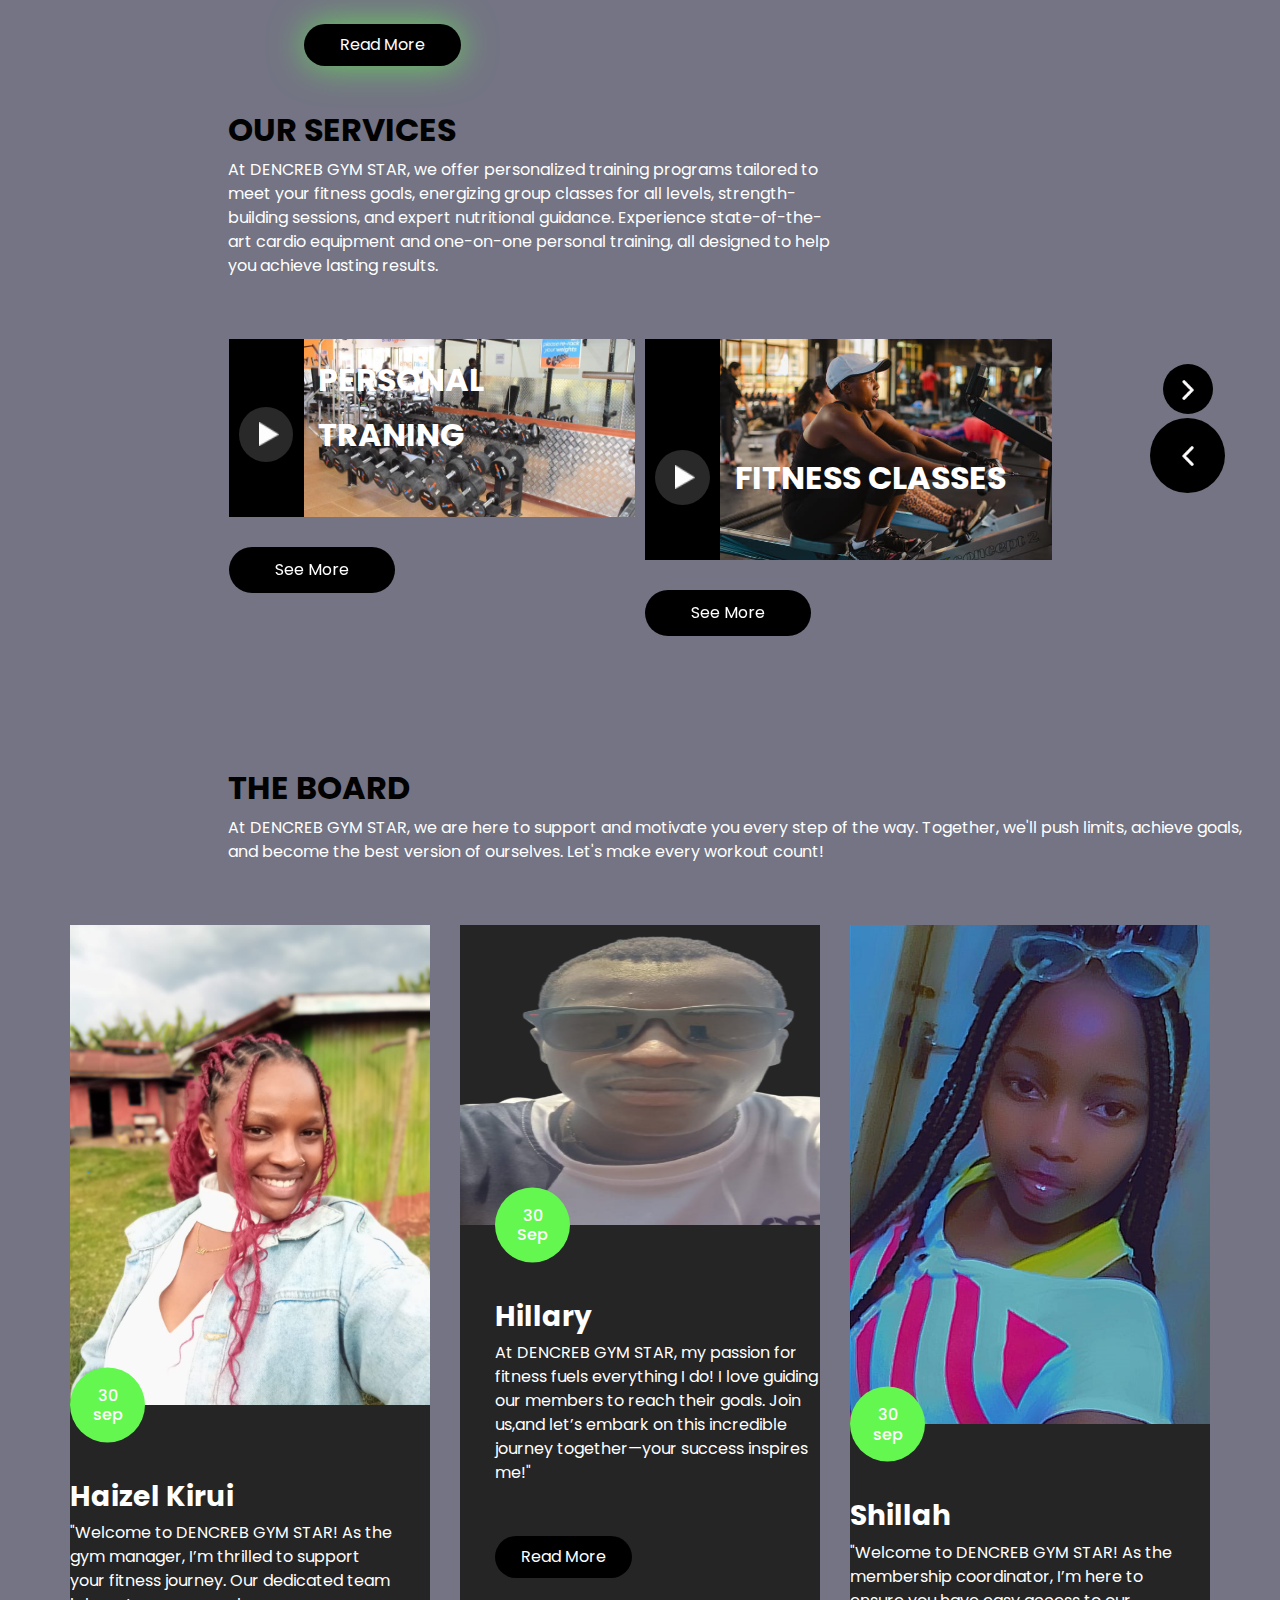
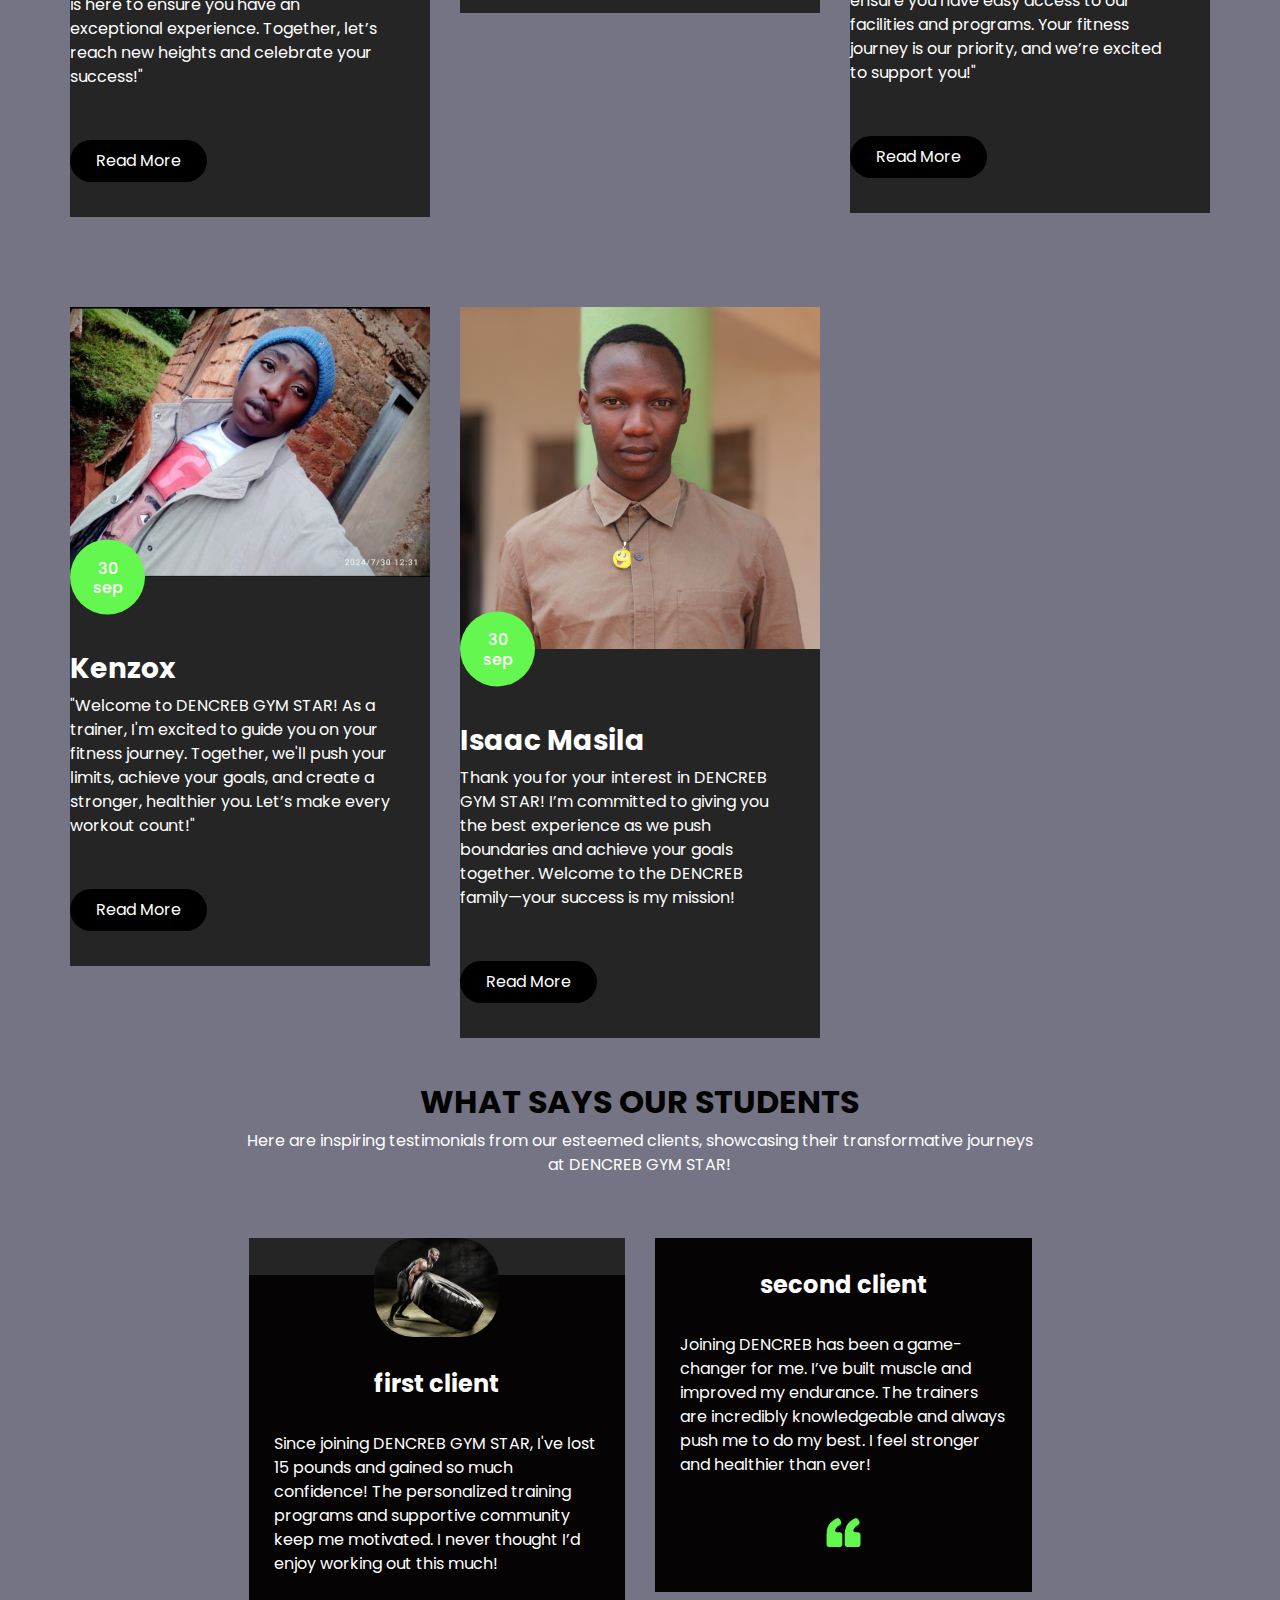
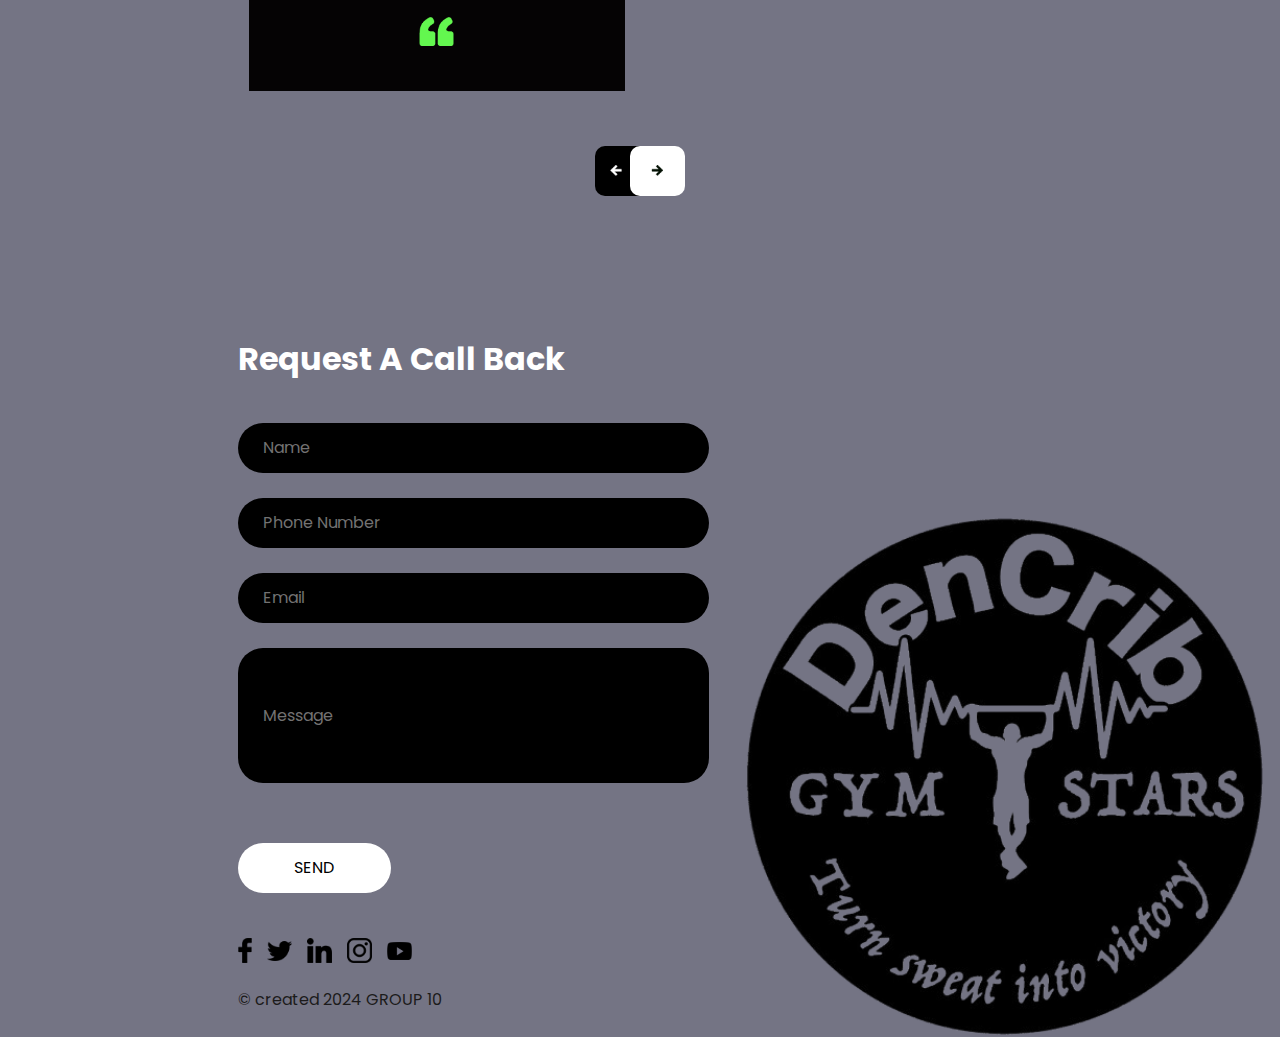
==== commit b656fa70: "finalization" ====
--- a/index.html
+++ b/index.html
@@ -15,13 +15,15 @@
   <title>DENCREB GYM STARS</title>
 
   <!-- slider stylesheet -->
-  <link rel="stylesheet" type="text/css" href="https://cdnjs.cloudflare.com/ajax/libs/OwlCarousel2/2.3.4/assets/owl.carousel.min.css" />
+  <link rel="stylesheet" type="text/css"
+    href="https://cdnjs.cloudflare.com/ajax/libs/OwlCarousel2/2.3.4/assets/owl.carousel.min.css" />
 
   <!-- bootstrap core css -->
   <link rel="stylesheet" type="text/css" href="css/bootstrap.css" />
 
   <!-- fonts style -->
-  <link href="https://fonts.googleapis.com/css?family=Baloo+Chettan|Dosis:400,600,700|Poppins:400,600,700&display=swap" rel="stylesheet" />
+  <link href="https://fonts.googleapis.com/css?family=Baloo+Chettan|Dosis:400,600,700|Poppins:400,600,700&display=swap"
+    rel="stylesheet" />
   <!-- Custom styles for this template -->
   <link href="css/style.css" rel="stylesheet" />
   <!-- responsive style -->
@@ -65,7 +67,9 @@
                 <a class="navbar-brand brand_mobile" href="index.html">
                   <img src="images/logo.png" alt="" />
                 </a>
-                <button class="navbar-toggler" type="button" data-toggle="collapse" data-target="#navbarSupportedContent" aria-controls="navbarSupportedContent" aria-expanded="false" aria-label="Toggle navigation">
+                <button class="navbar-toggler" type="button" data-toggle="collapse"
+                  data-target="#navbarSupportedContent" aria-controls="navbarSupportedContent" aria-expanded="false"
+                  aria-label="Toggle navigation">
                   <span class="navbar-toggler-icon"></span>
                 </button>
                 <div class="collapse navbar-collapse" id="navbarSupportedContent">
@@ -81,7 +85,7 @@
                         <a class="nav-link" href="class.html"> Services </a>
                       </li>
                       <li class="nav-item">
-                        <a class="nav-link" href="blog.html">FaQs</a>
+                        <a class="nav-link" href="#">FaQs</a>
                       </li>
                     </ul>
                     <form class="form-inline">
@@ -192,7 +196,7 @@
         </div>
       </div>
     </section>
-<!-- end slider section -->
+    <!-- end slider section -->
   </div>
 
   <!-- about section -->
@@ -211,7 +215,11 @@
                     </h2>
                   </div>
                   <p>
-                    Welcome to DENCREB GYM STAR, the newest destination for fitness enthusiasts looking to transform their health and well-being. As a newly formed gym, we pride ourselves on offering cutting-edge equipment, personalized training programs, and a welcoming atmosphere for all fitness levels. Whether you're aiming to get stronger, fitter, or just live a healthier lifestyle, DENCREB GYM STAR is here to help you achieve your goals!
+                    Welcome to DENCREB GYM STAR, the newest destination for fitness enthusiasts looking to transform
+                    their health and well-being. As a newly formed gym, we pride ourselves on offering cutting-edge
+                    equipment, personalized training programs, and a welcoming atmosphere for all fitness levels.
+                    Whether you're aiming to get stronger, fitter, or just live a healthier lifestyle, DENCREB GYM STAR
+                    is here to help you achieve your goals!
                   </p>
                   <hr />
                   <a href="">
@@ -241,7 +249,10 @@
                     Our Services
                   </h2>
                   <p>
-                    At DENCREB GYM STAR, we offer personalized training programs tailored to meet your fitness goals, energizing group classes for all levels, strength-building sessions, and expert nutritional guidance. Experience state-of-the-art cardio equipment and one-on-one personal training, all designed to help you achieve lasting results.
+                    At DENCREB GYM STAR, we offer personalized training programs tailored to meet your fitness goals,
+                    energizing group classes for all levels, strength-building sessions, and expert nutritional
+                    guidance. Experience state-of-the-art cardio equipment and one-on-one personal training, all
+                    designed to help you achieve lasting results.
                   </p>
                 </div>
               </div>
@@ -350,23 +361,27 @@
               The Board
             </h2>
             <p>
-              At DENCREB GYM STAR, we are here to support and motivate you every step of the way. Together, we'll push limits, achieve goals, and become the best version of ourselves. Let's make every workout count!
+              At DENCREB GYM STAR, we are here to support and motivate you every step of the way. Together, we'll push
+              limits, achieve goals, and become the best version of ourselves. Let's make every workout count!
             </p>
           </div>
         </div>
-      </div><div class="container">
+      </div>
+      <div class="container">
         <div class="row">
           <div class="col-md-6 col-lg-4">
             <div class="box b1">
               <div class="img-box">
-                <img src="images/b1.jpg" alt="">
+                <img src="images/Haizel.jpg" alt="">
               </div>
               <div class="detail-box">
                 <div class="img_date">
                   <h6>30 <br> sep</h6>
                 </div>
                 <h3>Haizel Kirui</h3>
-                <p>"Welcome to DENCREB GYM STAR! As the gym manager, I’m thrilled to support your fitness journey. Our dedicated team is here to ensure you have an exceptional experience. Together, let’s reach new heights and celebrate your success!"</p>
+                <p>"Welcome to DENCREB GYM STAR! As the gym manager, I’m thrilled to support your fitness journey. Our
+                  dedicated team is here to ensure you have an exceptional experience. Together, let’s reach new heights
+                  and celebrate your success!"</p>
                 <a href="">Read More</a>
               </div>
             </div>
@@ -381,7 +396,9 @@
                   <h6>30 <br> Sep</h6>
                 </div>
                 <h3>Hillary </h3>
-                <p> At DENCREB GYM STAR, my passion for fitness fuels everything I do! I love guiding our members to reach their goals. Join us,and let’s embark on this incredible journey together—your success inspires me!" </p>
+                <p> At DENCREB GYM STAR, my passion for fitness fuels everything I do! I love guiding our members to
+                  reach their goals. Join us,and let’s embark on this incredible journey together—your success inspires
+                  me!" </p>
                 <a href="">Read More</a>
               </div>
             </div>
@@ -396,7 +413,9 @@
                   <h6>30 <br> sep</h6>
                 </div>
                 <h3>Shillah</h3>
-                <p>"Welcome to DENCREB GYM STAR! As the membership coordinator, I’m here to ensure you have easy access to our facilities and programs. Your fitness journey is our priority, and we’re excited to support you!"</p>
+                <p>"Welcome to DENCREB GYM STAR! As the membership coordinator, I’m here to ensure you have easy access
+                  to our facilities and programs. Your fitness journey is our priority, and we’re excited to support
+                  you!"</p>
                 <a href="">Read More</a>
               </div>
             </div>
@@ -404,14 +423,16 @@
           <div class="col-md-6 col-lg-4">
             <div class="box b1">
               <div class="img-box">
-                <img src="images/b1.jpg" alt="">
+                <img src="images/kenzo.jpg" alt="">
               </div>
               <div class="detail-box">
                 <div class="img_date">
                   <h6>30 <br> sep</h6>
                 </div>
                 <h3>Kenzox</h3>
-                <p>"Welcome to DENCREB GYM STAR! As a trainer, I'm excited to guide you on your fitness journey. Together, we'll push your limits, achieve your goals, and create a stronger, healthier you. Let’s make every workout count!"</p>
+                <p>"Welcome to DENCREB GYM STAR! As a trainer, I'm excited to guide you on your fitness journey.
+                  Together, we'll push your limits, achieve your goals, and create a stronger, healthier you. Let’s make
+                  every workout count!"</p>
                 <a href="">Read More</a>
               </div>
             </div>
@@ -426,94 +447,185 @@
                   <h6>30 <br> sep</h6>
                 </div>
                 <h3>Isaac Masila</h3>
-                <p>Thank you for your interest in DENCREB GYM STAR! I’m committed to giving you the best experience as we push boundaries and achieve your goals together. Welcome to the DENCREB family—your success is my mission!</p>
+                <p>Thank you for your interest in DENCREB GYM STAR! I’m committed to giving you the best experience as
+                  we push boundaries and achieve your goals together. Welcome to the DENCREB family—your success is my
+                  mission!</p>
                 <a href="">Read More</a>
               </div>
             </div>
           </div>
         </div>
       </div>
-  <!-- end blog section -->
-
-  <!-- client section -->
-
-  <section class="client_section layout_padding-bottom">
-    <div class="container-fluid">
-      <div class="row">
-        <div class="col-md-10 col-lg-8 mx-auto">
-          <div class="client_container">
-            <div class="heading_container">
-              <h2>
-                What Says Our students
-              </h2>
-              <p>
-                Here are inspiring testimonials from our esteemed clients, showcasing their transformative journeys at DENCREB GYM STAR!
-              </p>
-            </div>
-            <div class="client_box-container">
-              <div class="carousel-wrap ">
-                <div class="owl-carousel">
-                  <div class="item">
-                    <div class="box">
-                      <div class="img-box">
-                        <img class="client" src="images/Clients.jpg" alt="" />
-                      </div>
-                      <div class="detail-box">
-                        <h4>
-                          first client
-                        </h4>
-                        <p>Since joining DENCREB GYM STAR, I've lost 15 pounds and gained so much confidence! The personalized training programs and supportive community keep me motivated. I never thought I’d enjoy working out this much!</p>
-                        <img src="images/quote.png" alt="" />
-                      </div>
-                    </div>
-                  </div>
-                  <div class="item">
-                    <div class="box">
-                      <div class="img-box">
-                        <img src="images/client2.png" alt="" />
-                      </div>
-                      <div class="detail-box">
-                        <h4>
-                          second client 
-                        </h4>
-                        <p>
-                          Joining DENCREB has been a game-changer for me. I’ve built muscle and improved my endurance. The trainers are incredibly knowledgeable and always push me to do my best. I feel stronger and healthier than ever!
-                        </p>
-                        <img src="images/quote.png" alt="" />
-                      </div>
-                    </div>
-                  </div>
-                  <div class="item">
-                    <div class="box">
-                      <div class="img-box">
-                        <img src="images/client1.png" alt="" />
-                      </div>
-                      <div class="detail-box">
-                        <h4>
-                          third client
-                        </h4>
-                        <p>
-                          As a busy mom, finding time for fitness was tough. DENCREB has made it easy with flexible hours and fantastic classes. I've not only regained my energy but also found a welcoming community that feels like family.
-                        </p>
-                        <img src="images/quote.png" alt="" />
-                      </div>
-                    </div>
-                  </div>
-                  <div class="item">
-                    <div class="box">
-                      <div class="img-box">
-                        <img src="images/client2.png" alt="" />
-                      </div>
-                      <div class="detail-box">
-                        <h4>
-                          fourth client 
-                        </h4>
-                        <p>
-                          I was hesitant to join a gym, but DENCREB changed my perspective. The atmosphere is encouraging, and I've made great friends along the way. I've lost weight and discovered a passion for fitness I never knew I had!
-                        </p>
-                        <img src="images/quote.png" alt="" />
-                      </div>
-                    </div>
+      <!-- end blog section -->
+
+      <!-- client section -->
+
+      <section class="client_section layout_padding-bottom">
+        <div class="container-fluid">
+          <div class="row">
+            <div class="col-md-10 col-lg-8 mx-auto">
+              <div class="client_container">
+                <div class="heading_container">
+                  <h2>
+                    What Says Our students
+                  </h2>
+                  <p>
+                    Here are inspiring testimonials from our esteemed clients, showcasing their transformative journeys
+                    at DENCREB GYM STAR!
+                  </p>
+                </div>
+                <div class="client_box-container">
+                  <div class="carousel-wrap ">
+                    <div class="owl-carousel">
+                      <div class="item">
+                        <div class="box">
+                          <div class="img-box">
+                            <img class="client" src="images/Clients.jpg" alt="" />
+                          </div>
+                          <div class="detail-box">
+                            <h4>
+                              first client
+                            </h4>
+                            <p>Since joining DENCREB GYM STAR, I've lost 15 pounds and gained so much confidence! The
+                              personalized training programs and supportive community keep me motivated. I never thought
+                              I’d enjoy working out this much!</p>
+                            <img src="images/quote.png" alt="" />
+                          </div>
+                        </div>
+                      </div>
+                      <div class="item">
+                        <div class="box">
+                          <div class="img-box">
+                            <img src="images/client2.png" alt="" />
+                          </div>
+                          <div class="detail-box">
+                            <h4>
+                              second client
+                            </h4>
+                            <p>
+                              Joining DENCREB has been a game-changer for me. I’ve built muscle and improved my
+                              endurance. The trainers are incredibly knowledgeable and always push me to do my best. I
+                              feel stronger and healthier than ever!
+                            </p>
+                            <img src="images/quote.png" alt="" />
+                          </div>
+                        </div>
+                      </div>
+                      <div class="item">
+                        <div class="box">
+                          <div class="img-box">
+                            <img src="images/client1.png" alt="" />
+                          </div>
+                          <div class="detail-box">
+                            <h4>
+                              third client
+                            </h4>
+                            <p>
+                              As a busy mom, finding time for fitness was tough. DENCREB has made it easy with flexible
+                              hours and fantastic classes. I've not only regained my energy but also found a welcoming
+                              community that feels like family.
+                            </p>
+                            <img src="images/quote.png" alt="" />
+                          </div>
+                        </div>
+                      </div>
+                      <div class="item">
+                        <div class="box">
+                          <div class="img-box">
+                            <img src="images/client2.png" alt="" />
+                          </div>
+                          <div class="detail-box">
+                            <h4>
+                              fourth client
+                            </h4>
+                            <p>
+                              I was hesitant to join a gym, but DENCREB changed my perspective. The atmosphere is
+                              encouraging, and I've made great friends along the way. I've lost weight and discovered a
+                              passion for fitness I never knew I had!
+                            </p>
+                            <img src="images/quote.png" alt="" />
+                          </div>
+                        </div>
+                      </div>
+                    </div>
+                  </div>
+                </div>
+              </div>
+            </div>
+          </div>
+        </div>
+      </section>
+
+      <!-- end client section -->
+
+      <!-- info section -->
+      <div class="info_section">
+        <div class="container-fluid">
+          <div class="row">
+            <div class="col-md-10 ml-auto">
+              <div class="row info_main-row">
+                <div class="col-md-6 pr-0">
+
+                  <!-- contact section -->
+
+                  <section class="contact_section">
+                    <h2>
+                      Request A Call Back
+                    </h2>
+                    <form action="">
+                      <div>
+                        <input type="text" placeholder="Name" />
+                      </div>
+                      <div>
+                        <input type="text" placeholder="Phone Number" />
+                      </div>
+                      <div>
+                        <input type="email" placeholder="Email" />
+                      </div>
+                      <div>
+                        <input type="text" class="message-box" placeholder="Message" />
+                      </div>
+                      <div class="d-flex ">
+                        <button>
+                          SEND
+                        </button>
+                      </div>
+                    </form>
+                  </section>
+
+                  <!-- end contact section -->
+
+
+                  <!-- footer section -->
+                  <section class=" footer_section ">
+                    <div class="social_box">
+                      <a href="#">
+                        <img src="images/facebook.png" alt="">
+                      </a>
+                      <a href="#">
+                        <img src="images/twitter.png" alt="">
+                      </a>
+                      <a href="#">
+                        <img src="images/linkedin.png" alt="">
+                      </a>
+                      <a href="#">
+                        <img src="images/instagram.png" alt="">
+                      </a>
+                      <a href="#">
+                        <img src="images/youtube.png" alt="">
+                      </a>
+                    </div>
+                    <p>
+                      &copy; created 2024
+                      <a href="https://html.design/">GROUP 10</a>
+                    </p>
+                  </section>
+                  <!-- footer section -->
+
+                </div>
+                <div class="col-md-6  px-0">
+                  <div class="img-box">
+                    <img src="images/circlelogo.png" alt="miller">
                   </div>
                 </div>
               </div>
@@ -521,146 +633,67 @@
           </div>
         </div>
       </div>
-    </div>
-  </section>
-
-  <!-- end client section -->
-
-  <!-- info section -->
-  <div class="info_section">
-    <div class="container-fluid">
-      <div class="row">
-        <div class="col-md-10 ml-auto">
-          <div class="row info_main-row">
-            <div class="col-md-6 pr-0">
-
-              <!-- contact section -->
-
-              <section class="contact_section">
-                <h2>
-                  Request A Call Back
-                </h2>
-                <form action="">
-                  <div>
-                    <input type="text" placeholder="Name" />
-                  </div>
-                  <div>
-                    <input type="text" placeholder="Phone Number" />
-                  </div>
-                  <div>
-                    <input type="email" placeholder="Email" />
-                  </div>
-                  <div>
-                    <input type="text" class="message-box" placeholder="Message" />
-                  </div>
-                  <div class="d-flex ">
-                    <button>
-                      SEND
-                    </button>
-                  </div>
-                </form>
-              </section>
-
-              <!-- end contact section -->
-
-
-              <!-- footer section -->
-              <section class=" footer_section ">
-                <div class="social_box">
-                  <a href="#">
-                    <img src="images/facebook.png" alt="">
-                  </a>
-                  <a href="#">
-                    <img src="images/twitter.png" alt="">
-                  </a>
-                  <a href="#">
-                    <img src="images/linkedin.png" alt="">
-                  </a>
-                  <a href="#">
-                    <img src="images/instagram.png" alt="">
-                  </a>
-                  <a href="#">
-                    <img src="images/youtube.png" alt="">
-                  </a>
-                </div>
-                <p>
-                  &copy; created 2024
-                  <a href="https://html.design/">GROUP 10</a>
-                </p>
-              </section>
-              <!-- footer section -->
-
-            </div>
-            <div class="col-md-6  px-0">
-              <div class="img-box">
-                <img src="images/circlelogo.png" alt="miller">
-              </div>
-            </div>
-          </div>
-        </div>
-      </div>
-    </div>
-  </div>
-  <!-- end info section -->
-
-  <script type="text/javascript" src="js/jquery-3.4.1.min.js"></script>
-  <script type="text/javascript" src="js/bootstrap.js"></script>
-  <script type="text/javascript" src="https://cdnjs.cloudflare.com/ajax/libs/OwlCarousel2/2.3.4/owl.carousel.min.js">
-  </script>
-
-  <script>
-    function openNav() {
-      document.getElementById("myNav").classList.toggle("menu_width");
-      document.querySelector(".custom_menu-btn").classList.toggle("menu_btn-style");
-    }
-  </script>
-
-  <!-- owl carousel script -->
-  <script type="text/javascript">
-    $(".owl-carousel").owlCarousel({
-      loop: true,
-      margin: 10,
-      nav: true,
-      navText: [],
-      autoplay: true,
-      autoplayHoverPause: true,
-      responsive: {
-        0: {
-          items: 1
-        },
-        600: {
-          items: 2
-        },
-        1000: {
-          items: 2
+      <!-- end info section -->
+
+      <script type="text/javascript" src="js/jquery-3.4.1.min.js"></script>
+      <script type="text/javascript" src="js/bootstrap.js"></script>
+      <script type="text/javascript"
+        src="https://cdnjs.cloudflare.com/ajax/libs/OwlCarousel2/2.3.4/owl.carousel.min.js">
+        </script>
+
+      <script>
+        function openNav() {
+          document.getElementById("myNav").classList.toggle("menu_width");
+          document.querySelector(".custom_menu-btn").classList.toggle("menu_btn-style");
         }
-      }
-    });
-
-
-    $(".owl_carousel1").owlCarousel({
-      loop: true,
-      margin: 25,
-      nav: true,
-      navText: [],
-      autoplay: true,
-      autoplayHoverPause: true,
-      responsive: {
-        0: {
-          items: 1
-        },
-        600: {
-          items: 2
-        },
-        1000: {
-          items: 2
-        }
-      }
-    });
-  </script>
-  <!-- end owl carousel script -->
-
-  
+      </script>
+
+      <!-- owl carousel script -->
+      <script type="text/javascript">
+        $(".owl-carousel").owlCarousel({
+          loop: true,
+          margin: 10,
+          nav: true,
+          navText: [],
+          autoplay: true,
+          autoplayHoverPause: true,
+          responsive: {
+            0: {
+              items: 1
+            },
+            600: {
+              items: 2
+            },
+            1000: {
+              items: 2
+            }
+          }
+        });
+
+
+        $(".owl_carousel1").owlCarousel({
+          loop: true,
+          margin: 25,
+          nav: true,
+          navText: [],
+          autoplay: true,
+          autoplayHoverPause: true,
+          responsive: {
+            0: {
+              items: 1
+            },
+            600: {
+              items: 2
+            },
+            1000: {
+              items: 2
+            }
+          }
+        });
+      </script>
+      <!-- end owl carousel script -->
+
+
 
 </body>
 
--- a/css/style.css
+++ b/css/style.css
@@ -9,9 +9,10 @@
   padding-bottom: 120px;
 }
 
-.masila{
+.masila {
   height: 300px;
 }
+
 .layout_padding2 {
   padding: 45px 0;
 }
@@ -38,11 +39,11 @@
   display: flex;
   -webkit-box-orient: vertical;
   -webkit-box-direction: normal;
-      -ms-flex-direction: column;
-          flex-direction: column;
+  -ms-flex-direction: column;
+  flex-direction: column;
   -webkit-box-align: start;
-      -ms-flex-align: start;
-          align-items: flex-start;
+  -ms-flex-align: start;
+  align-items: flex-start;
 }
 
 .heading_container h2 {
@@ -51,8 +52,8 @@
   display: -ms-flexbox;
   display: flex;
   -webkit-box-align: center;
-      -ms-flex-align: center;
-          align-items: center;
+  -ms-flex-align: center;
+  align-items: center;
   text-transform: uppercase;
   color: #010201;
 }
@@ -66,7 +67,7 @@
   position: relative;
 }
 
-.client{
+.client {
   border-radius: 40px;
 }
 
@@ -93,7 +94,7 @@
   background-color: #ffffff;
   position: relative;
   -webkit-clip-path: polygon(50% 0%, 100% 0, 100% 100%, 28.5% 100%, 26.5% 86%, 0 84%, 0 0);
-          clip-path: polygon(50% 0%, 100% 0, 100% 100%, 28.5% 100%, 26.5% 86%, 0 84%, 0 0);
+  clip-path: polygon(50% 0%, 100% 0, 100% 100%, 28.5% 100%, 26.5% 86%, 0 84%, 0 0);
 }
 
 .header_section::before {
@@ -106,7 +107,7 @@
   background: #080203;
   z-index: 1;
   -webkit-clip-path: polygon(50% 0%, 100% 0, 100% 100%, 8% 100%, 0 0);
-          clip-path: polygon(50% 0%, 100% 0, 100% 100%, 8% 100%, 0 0);
+  clip-path: polygon(50% 0%, 100% 0, 100% 100%, 8% 100%, 0 0);
 }
 
 .header_section .nav_container {
@@ -132,7 +133,7 @@
 .btn:focus {
   outline: none !important;
   -webkit-box-shadow: none;
-          box-shadow: none;
+  box-shadow: none;
 }
 
 .header_nav {
@@ -140,8 +141,8 @@
   display: -ms-flexbox;
   display: flex;
   -webkit-box-pack: justify;
-      -ms-flex-pack: justify;
-          justify-content: space-between;
+  -ms-flex-pack: justify;
+  justify-content: space-between;
 }
 
 .main_nav {
@@ -194,7 +195,7 @@
 .btn:focus {
   outline: none !important;
   -webkit-box-shadow: none;
-          box-shadow: none;
+  box-shadow: none;
 }
 
 .custom_nav-container .nav_search-btn {
@@ -213,8 +214,8 @@
   display: -ms-flexbox;
   display: flex;
   -webkit-box-align: center;
-      -ms-flex-align: center;
-          align-items: center;
+  -ms-flex-align: center;
+  align-items: center;
 }
 
 .navbar-brand img {
@@ -247,11 +248,11 @@
   display: -ms-flexbox;
   display: flex;
   -webkit-box-pack: center;
-      -ms-flex-pack: center;
-          justify-content: center;
-  -webkit-box-align: center;
-      -ms-flex-align: center;
-          align-items: center;
+  -ms-flex-pack: center;
+  justify-content: center;
+  -webkit-box-align: center;
+  -ms-flex-align: center;
+  align-items: center;
 }
 
 .slider_section #carouselExampleIndicators {
@@ -266,7 +267,7 @@
 
 .slider_section .slider_heading {
   -webkit-transform: rotate(270.5deg) scaleX(-1);
-          transform: rotate(270.5deg) scaleX(-1);
+  transform: rotate(270.5deg) scaleX(-1);
   position: absolute;
   left: -150px;
   top: -25px;
@@ -307,8 +308,8 @@
   display: -ms-flexbox;
   display: flex;
   -webkit-box-pack: center;
-      -ms-flex-pack: center;
-          justify-content: center;
+  -ms-flex-pack: center;
+  justify-content: center;
   margin-top: 35px;
 }
 
@@ -332,11 +333,11 @@
   display: flex;
   -webkit-box-orient: vertical;
   -webkit-box-direction: normal;
-      -ms-flex-direction: column;
-          flex-direction: column;
+  -ms-flex-direction: column;
+  flex-direction: column;
   -webkit-box-align: start;
-      -ms-flex-align: start;
-          align-items: flex-start;
+  -ms-flex-align: start;
+  align-items: flex-start;
 }
 
 .slider_section #carouselExampleIndicators .box {
@@ -344,8 +345,8 @@
   display: -ms-flexbox;
   display: flex;
   -webkit-box-pack: start;
-      -ms-flex-pack: start;
-          justify-content: flex-start;
+  -ms-flex-pack: start;
+  justify-content: flex-start;
 }
 
 .slider_section .carousel-indicators {
@@ -393,7 +394,7 @@
 .slider_section .carousel-control-prev {
   background-image: url(../images/prev.png);
   -webkit-transform: translateY(57%);
-          transform: translateY(57%);
+  transform: translateY(57%);
 }
 
 .slider_section .carousel-control-prev:hover {
@@ -403,7 +404,7 @@
 .slider_section .carousel-control-next {
   background-image: url(../images/next.png);
   -webkit-transform: translateY(-57%);
-          transform: translateY(-57%);
+  transform: translateY(-57%);
 }
 
 .slider_section .carousel-control-next:hover {
@@ -420,14 +421,14 @@
   display: flex;
   -webkit-box-orient: vertical;
   -webkit-box-direction: normal;
-      -ms-flex-direction: column;
-          flex-direction: column;
-  -webkit-box-align: center;
-      -ms-flex-align: center;
-          align-items: center;
+  -ms-flex-direction: column;
+  flex-direction: column;
+  -webkit-box-align: center;
+  -ms-flex-align: center;
+  align-items: center;
   color: #63f74f;
   -webkit-transform: translateY(-50%);
-          transform: translateY(-50%);
+  transform: translateY(-50%);
 }
 
 .slider_section .number_box hr {
@@ -446,14 +447,19 @@
 .about_section .heading_container h2 {
   color: #ffffff;
 }
+
 .motto_section {
-  padding-top: 20px; /* Adjust the top padding to reduce space */
-  padding-bottom: 20px; /* Adjust bottom padding if needed */
+  padding-top: 20px;
+  /* Adjust the top padding to reduce space */
+  padding-bottom: 20px;
+  /* Adjust bottom padding if needed */
 }
 
 .layout_padding {
-  padding-top: 0px; /* Remove additional padding */
-  padding-bottom: 0px; /* Remove additional padding */
+  padding-top: 0px;
+  /* Remove additional padding */
+  padding-bottom: 0px;
+  /* Remove additional padding */
 }
 
 
@@ -469,8 +475,8 @@
   display: flex;
   -webkit-box-orient: vertical;
   -webkit-box-direction: normal;
-      -ms-flex-direction: column;
-          flex-direction: column;
+  -ms-flex-direction: column;
+  flex-direction: column;
 }
 
 .about_section .about_container .detail-box p {
@@ -494,7 +500,7 @@
   color: #ffffff;
   margin: 35px auto 0 auto;
   -webkit-box-shadow: 0 0 35px 0 rgba(99, 247, 79, 0.7);
-          box-shadow: 0 0 35px 0 rgba(99, 247, 79, 0.7);
+  box-shadow: 0 0 35px 0 rgba(99, 247, 79, 0.7);
 }
 
 .about_section .about_container .detail-box a:hover {
@@ -507,7 +513,7 @@
   position: relative;
 }
 
-.class_section .row > div {
+.class_section .row>div {
   position: unset;
 }
 
@@ -516,11 +522,11 @@
   display: -ms-flexbox;
   display: flex;
   -ms-flex-wrap: wrap;
-      flex-wrap: wrap;
+  flex-wrap: wrap;
   margin-top: 45px;
   -webkit-box-pack: center;
-      -ms-flex-pack: center;
-          justify-content: center;
+  -ms-flex-pack: center;
+  justify-content: center;
 }
 
 .class_section .class_box-container .box {
@@ -542,8 +548,8 @@
   display: -ms-flexbox;
   display: flex;
   -webkit-box-align: end;
-      -ms-flex-align: end;
-          align-items: flex-end;
+  -ms-flex-align: end;
+  align-items: flex-end;
   width: 100%;
   height: 100%;
   padding: 55px 0;
@@ -564,11 +570,11 @@
   display: -ms-flexbox;
   display: flex;
   -webkit-box-pack: center;
-      -ms-flex-pack: center;
-          justify-content: center;
-  -webkit-box-align: center;
-      -ms-flex-align: center;
-          align-items: center;
+  -ms-flex-pack: center;
+  justify-content: center;
+  -webkit-box-align: center;
+  -ms-flex-align: center;
+  align-items: center;
 }
 
 .class_section .class_box-container .box .img-box .detail-box button img {
@@ -616,18 +622,18 @@
   display: flex;
   -webkit-box-orient: vertical;
   -webkit-box-direction: reverse;
-      -ms-flex-direction: column-reverse;
-          flex-direction: column-reverse;
-  -webkit-box-align: center;
-      -ms-flex-align: center;
-          align-items: center;
+  -ms-flex-direction: column-reverse;
+  flex-direction: column-reverse;
+  -webkit-box-align: center;
+  -ms-flex-align: center;
+  align-items: center;
   padding: 0 10px;
   margin-top: 55px;
   position: absolute;
   top: 50%;
   right: 45px;
   -webkit-transform: translateY(-100%);
-          transform: translateY(-100%);
+  transform: translateY(-100%);
 }
 
 .class_section .owl-carousel .owl-nav .owl-prev,
@@ -705,13 +711,13 @@
   display: -ms-flexbox;
   display: flex;
   -webkit-box-pack: center;
-      -ms-flex-pack: center;
-          justify-content: center;
-  -webkit-box-align: center;
-      -ms-flex-align: center;
-          align-items: center;
+  -ms-flex-pack: center;
+  justify-content: center;
+  -webkit-box-align: center;
+  -ms-flex-align: center;
+  align-items: center;
   -webkit-transform: translateY(-50%);
-          transform: translateY(-50%);
+  transform: translateY(-50%);
 }
 
 .blog_section .box .detail-box .img_date h6 {
@@ -755,8 +761,8 @@
 
 .client_section .heading_container {
   -webkit-box-align: center;
-      -ms-flex-align: center;
-          align-items: center;
+  -ms-flex-align: center;
+  align-items: center;
   text-align: center;
   margin-bottom: 45px;
 }
@@ -767,11 +773,11 @@
   display: flex;
   -webkit-box-orient: vertical;
   -webkit-box-direction: normal;
-      -ms-flex-direction: column;
-          flex-direction: column;
-  -webkit-box-align: center;
-      -ms-flex-align: center;
-          align-items: center;
+  -ms-flex-direction: column;
+  flex-direction: column;
+  -webkit-box-align: center;
+  -ms-flex-align: center;
+  align-items: center;
   margin: 0 10px;
 }
 
@@ -793,11 +799,11 @@
   display: flex;
   -webkit-box-orient: vertical;
   -webkit-box-direction: normal;
-      -ms-flex-direction: column;
-          flex-direction: column;
-  -webkit-box-align: center;
-      -ms-flex-align: center;
-          align-items: center;
+  -ms-flex-direction: column;
+  flex-direction: column;
+  -webkit-box-align: center;
+  -ms-flex-align: center;
+  align-items: center;
   padding: 95px 25px 45px 25px;
   background-color: #050304;
 }
@@ -820,8 +826,8 @@
   display: -ms-flexbox;
   display: flex;
   -webkit-box-pack: center;
-      -ms-flex-pack: center;
-          justify-content: center;
+  -ms-flex-pack: center;
+  justify-content: center;
   padding: 0 10px;
   margin-top: 55px;
 }
@@ -843,7 +849,7 @@
   background-image: url(../images/prev-arrow.png);
   background-color: #000000;
   -webkit-transform: translateX(10px);
-          transform: translateX(10px);
+  transform: translateX(10px);
   background-position: 15px center;
 }
 
@@ -851,13 +857,13 @@
   background-image: url(../images/next-arrow.png);
   background-color: #ffffff;
   -webkit-transform: translateX(-10px);
-          transform: translateX(-10px);
+  transform: translateX(-10px);
 }
 
 .info_section .info_main-row {
   -webkit-box-align: end;
-      -ms-flex-align: end;
-          align-items: flex-end;
+  -ms-flex-align: end;
+  align-items: flex-end;
 }
 
 .info_section .contact_section {
@@ -937,8 +943,8 @@
   display: -ms-flexbox;
   display: flex;
   -webkit-box-align: center;
-      -ms-flex-align: center;
-          align-items: center;
+  -ms-flex-align: center;
+  align-items: center;
 }
 
 .footer_section .social_box a {
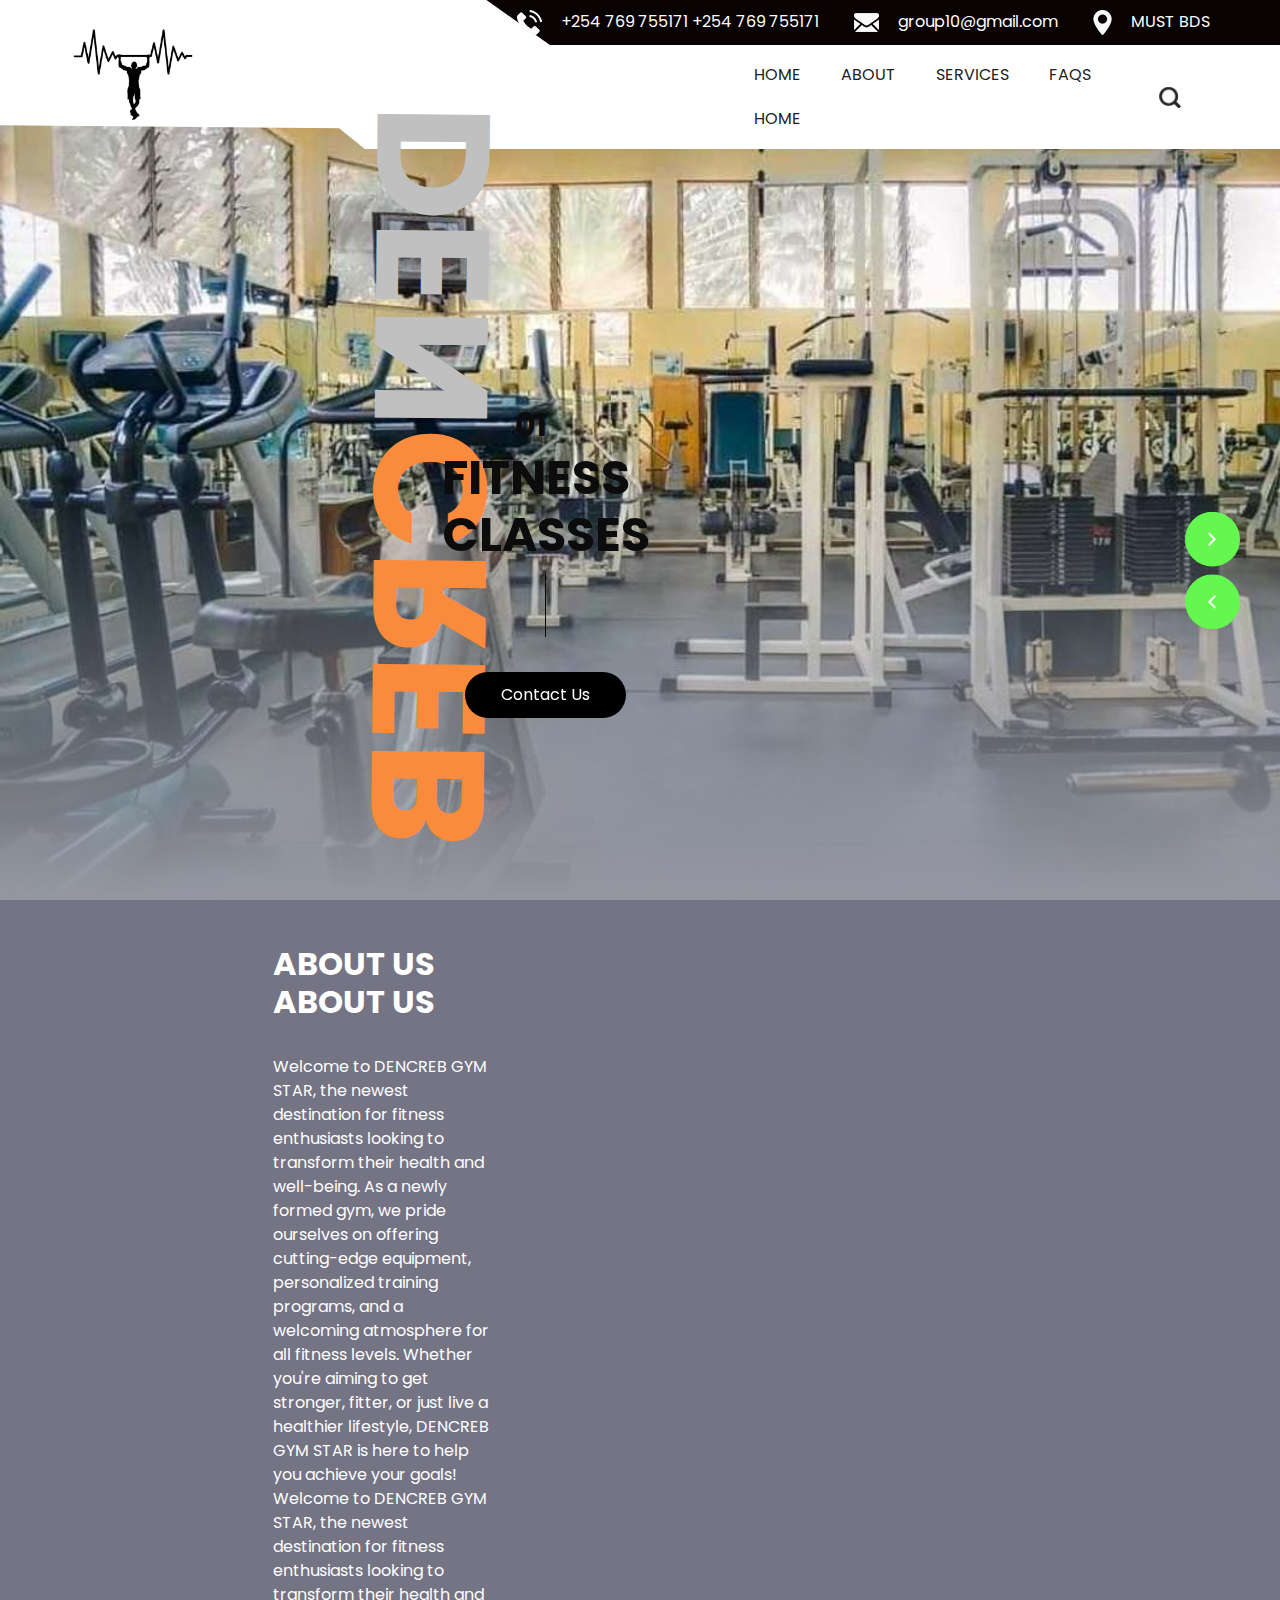
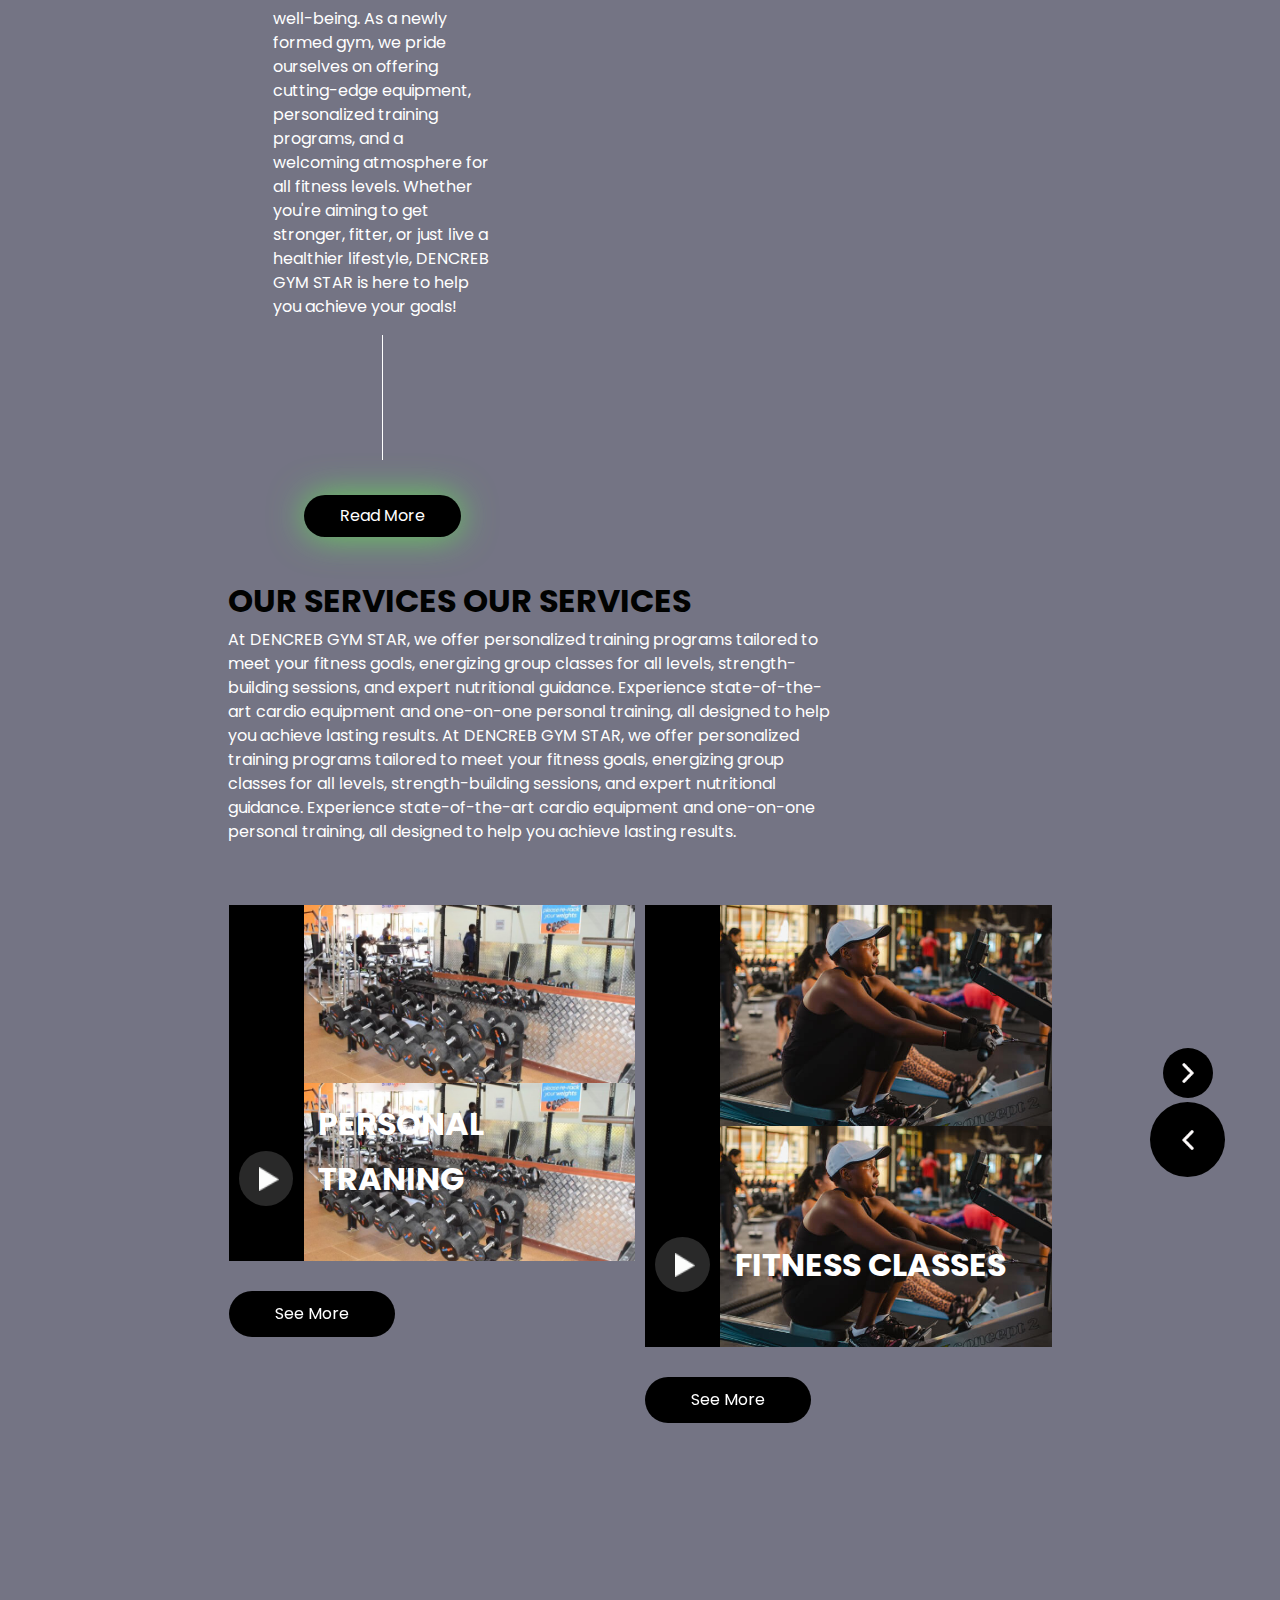
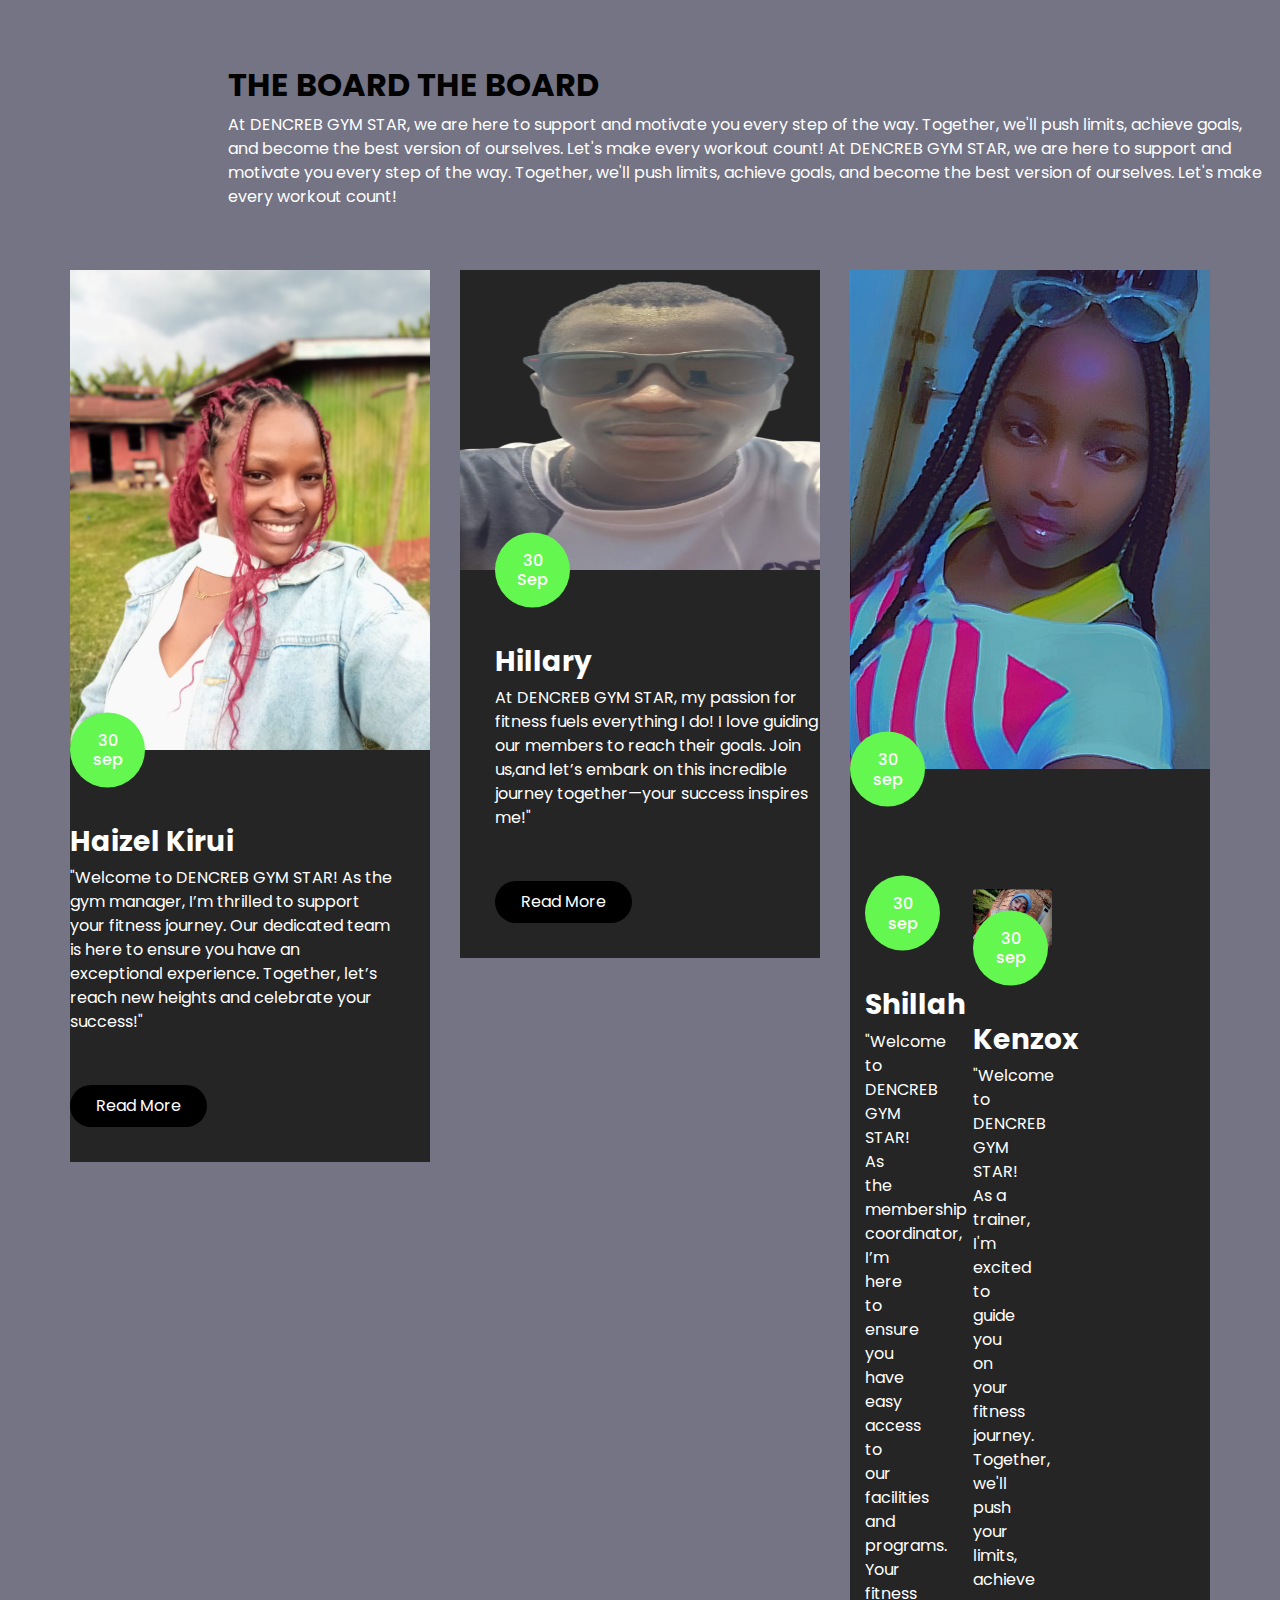
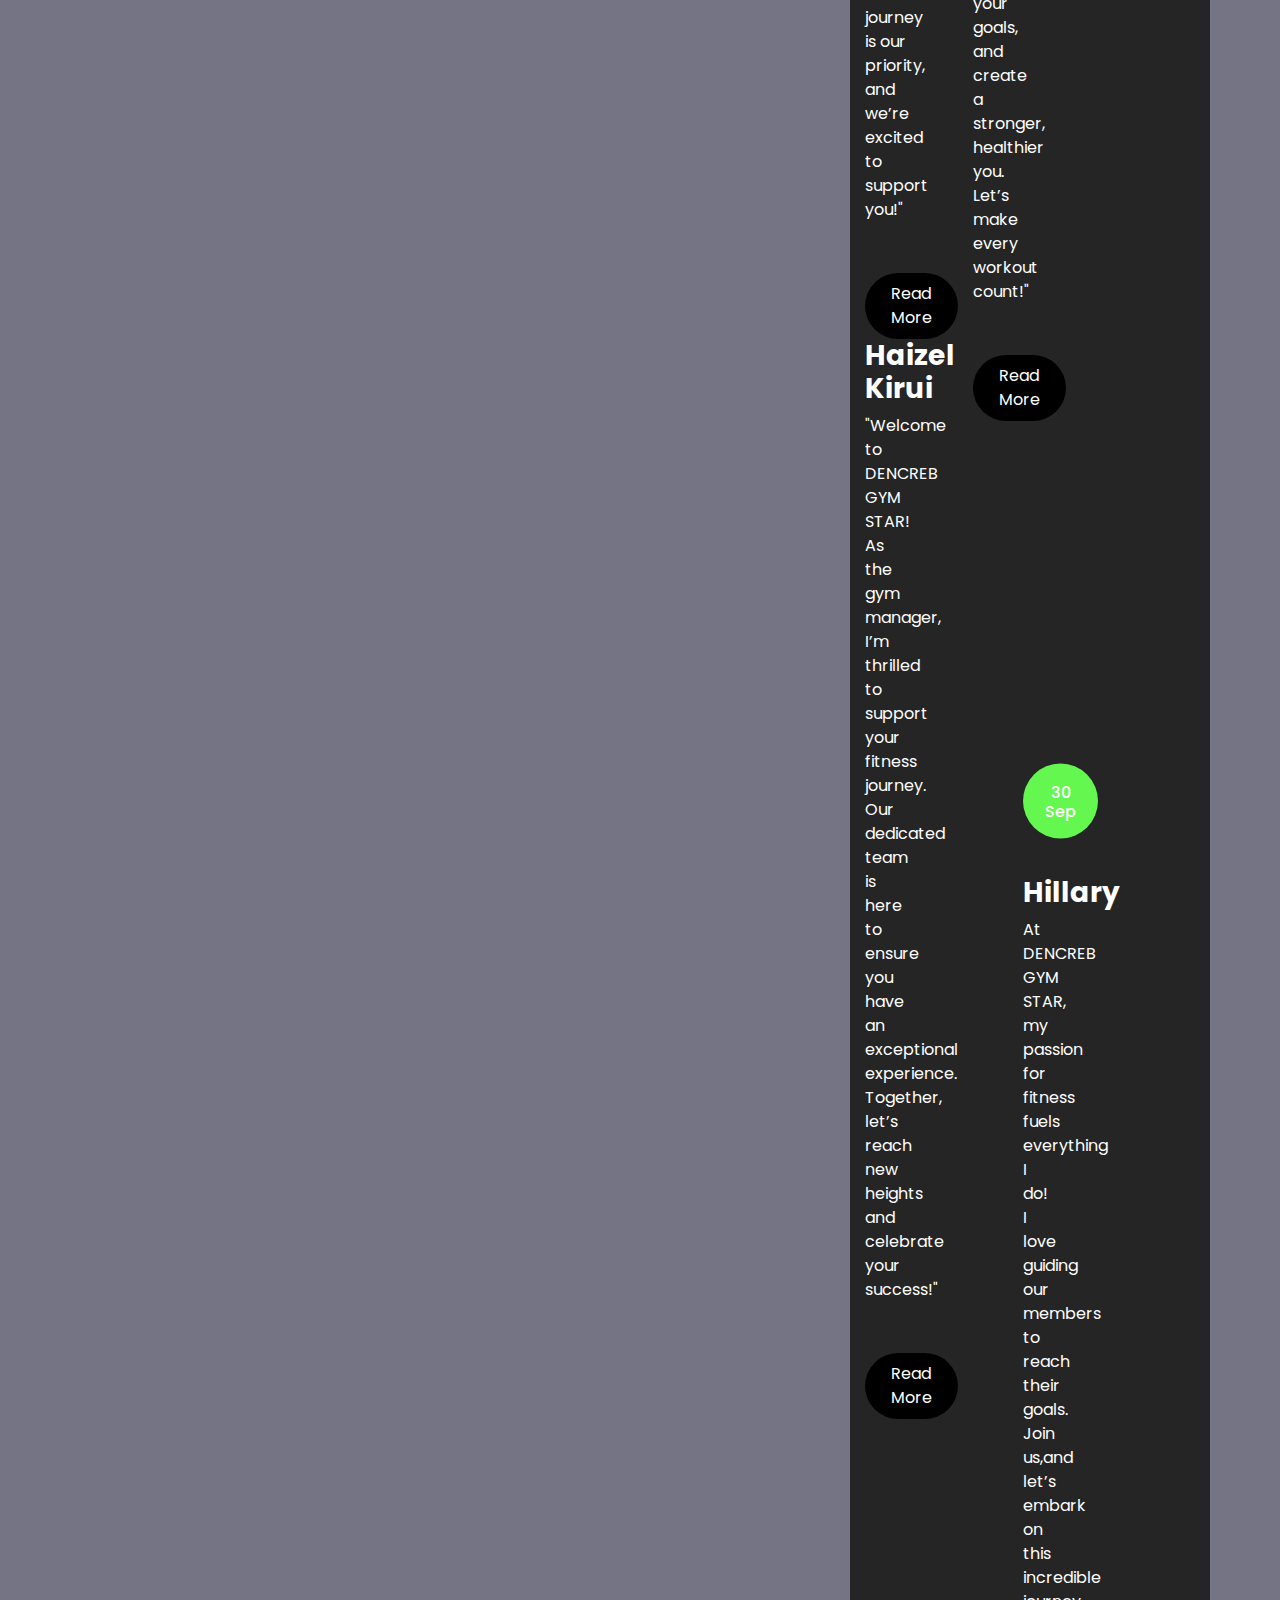
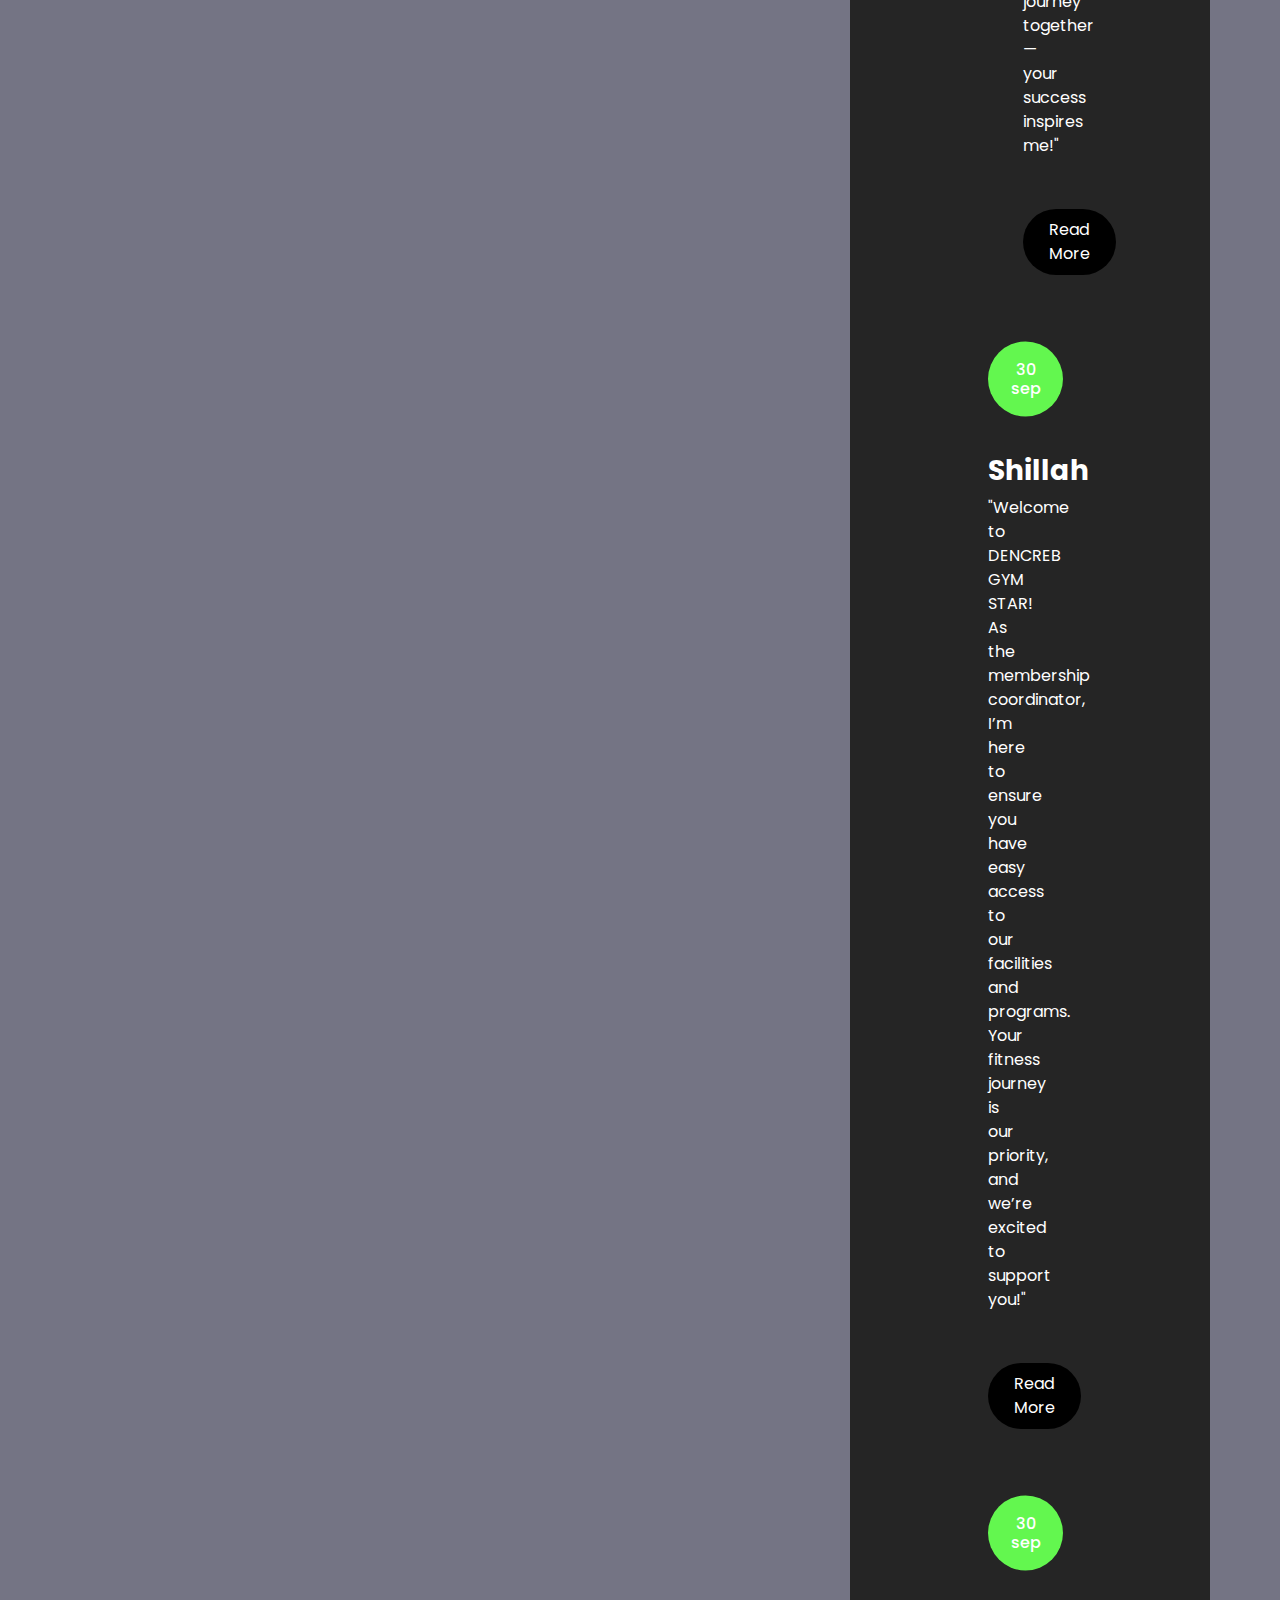
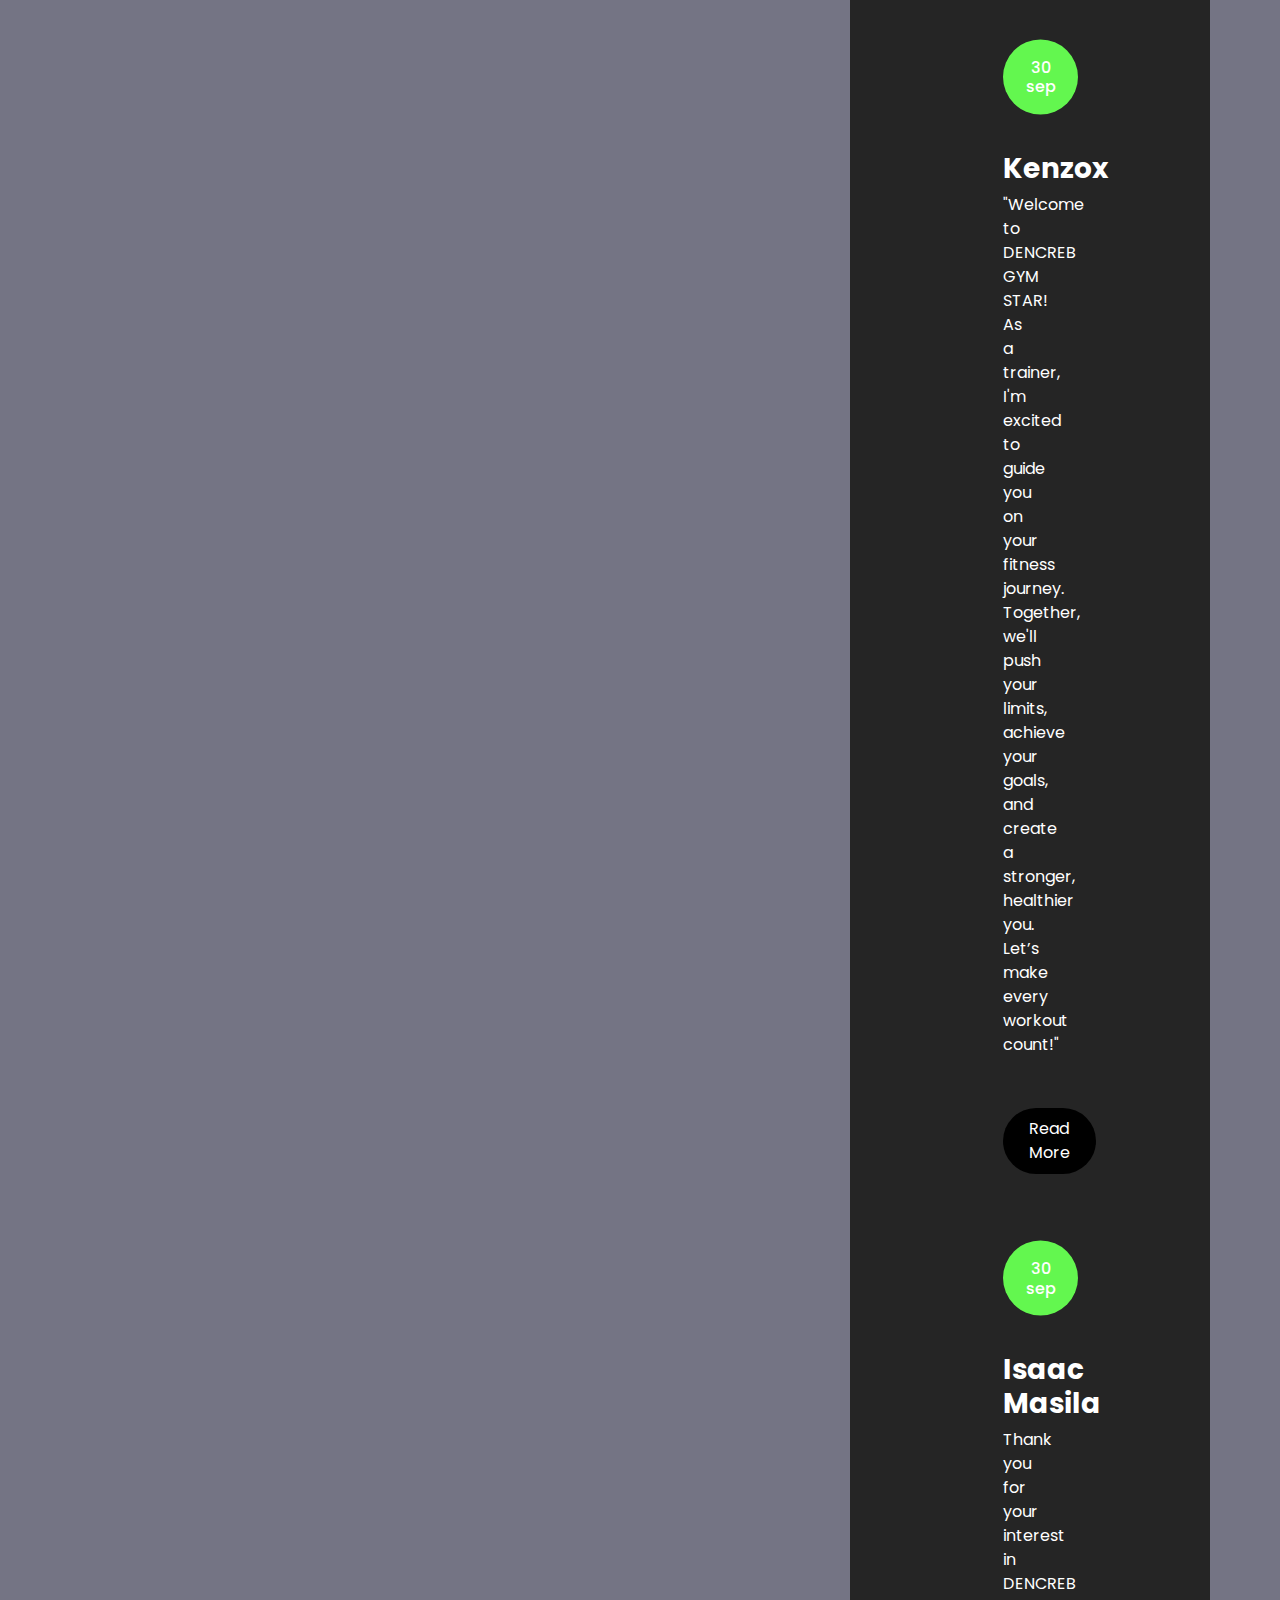
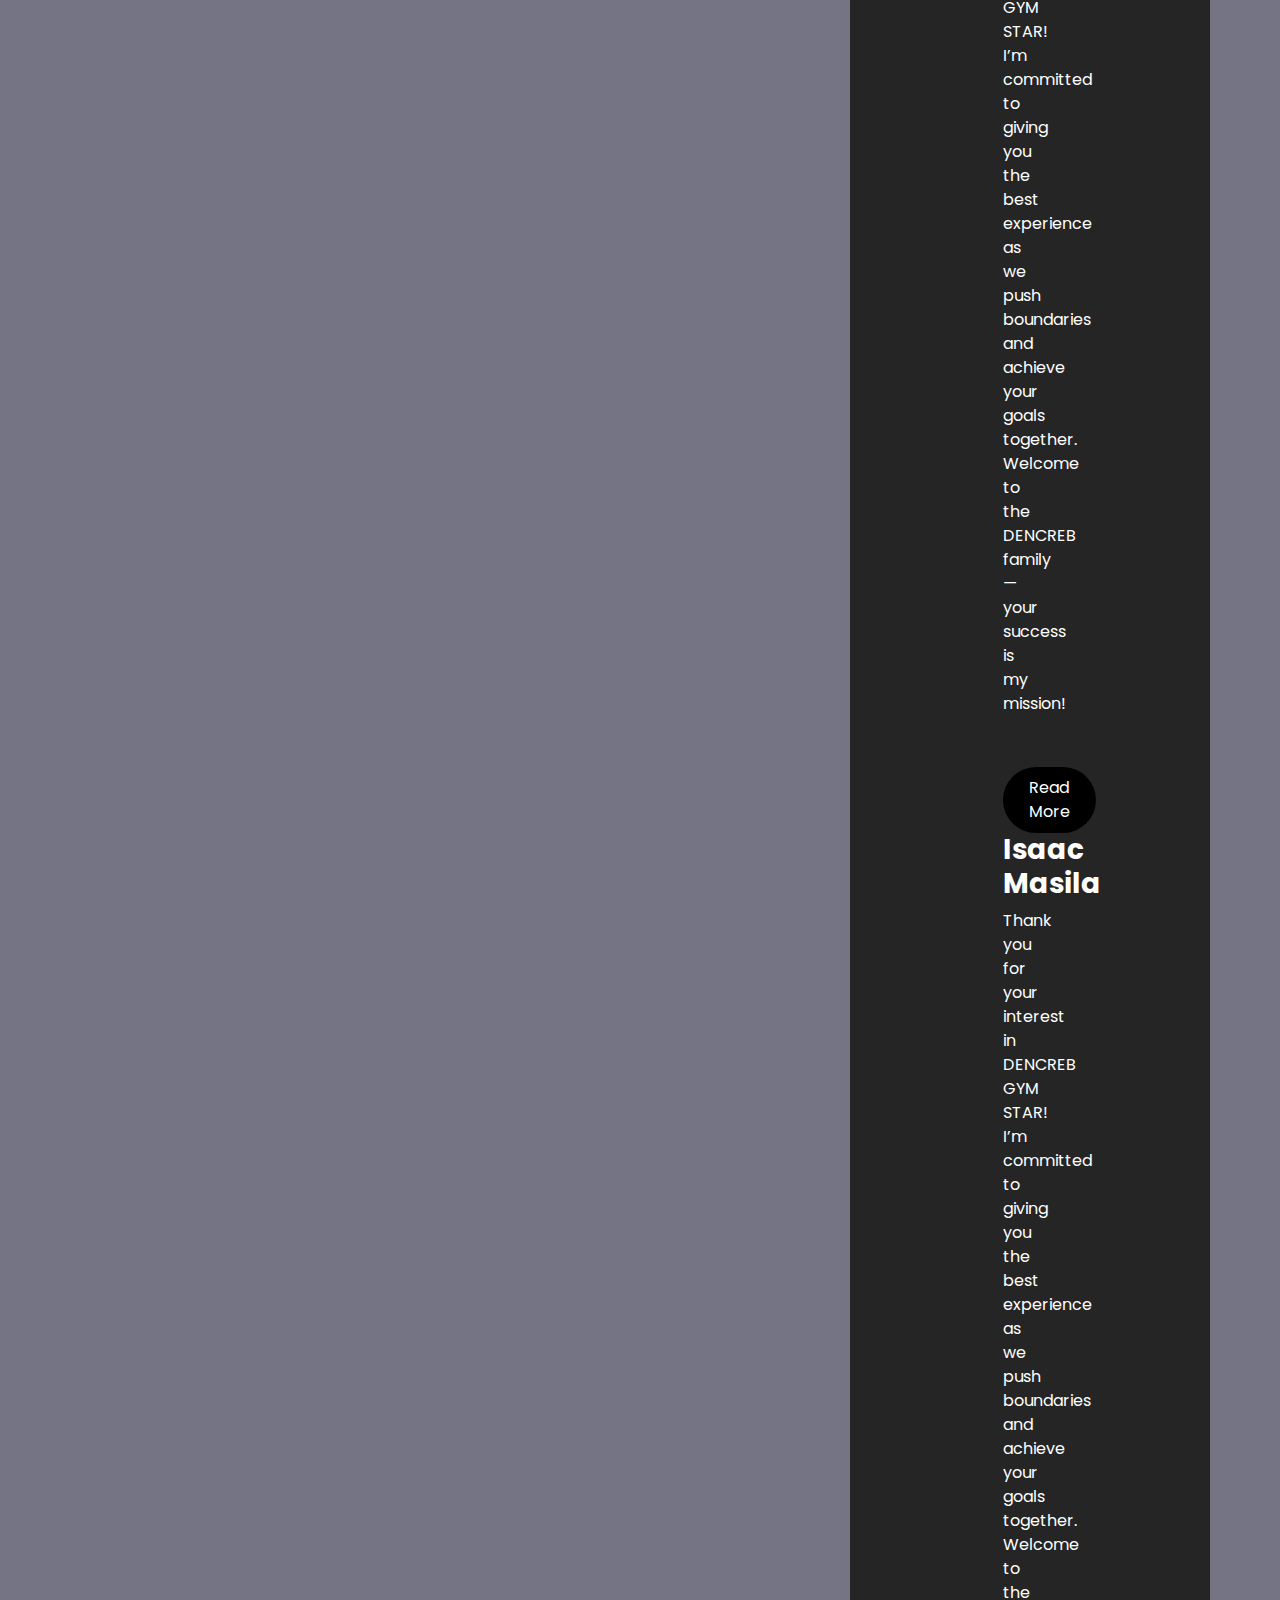
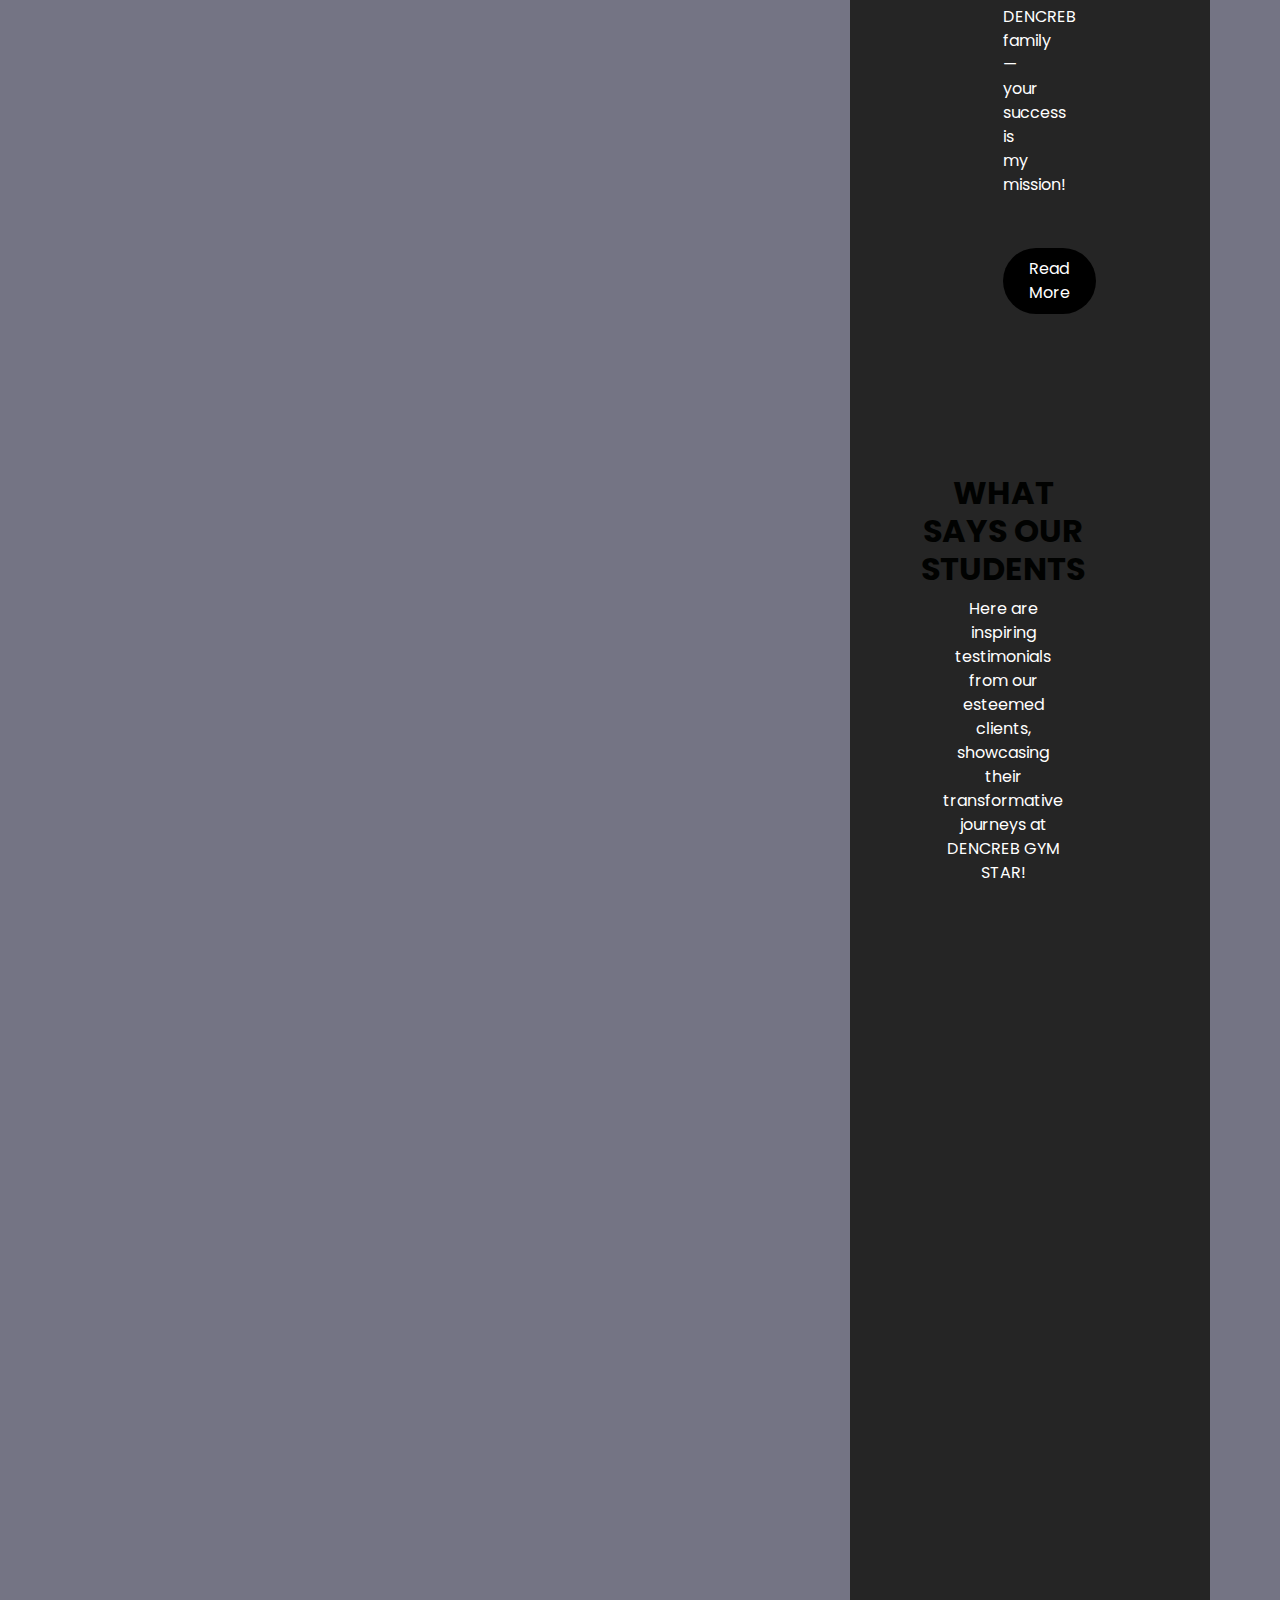
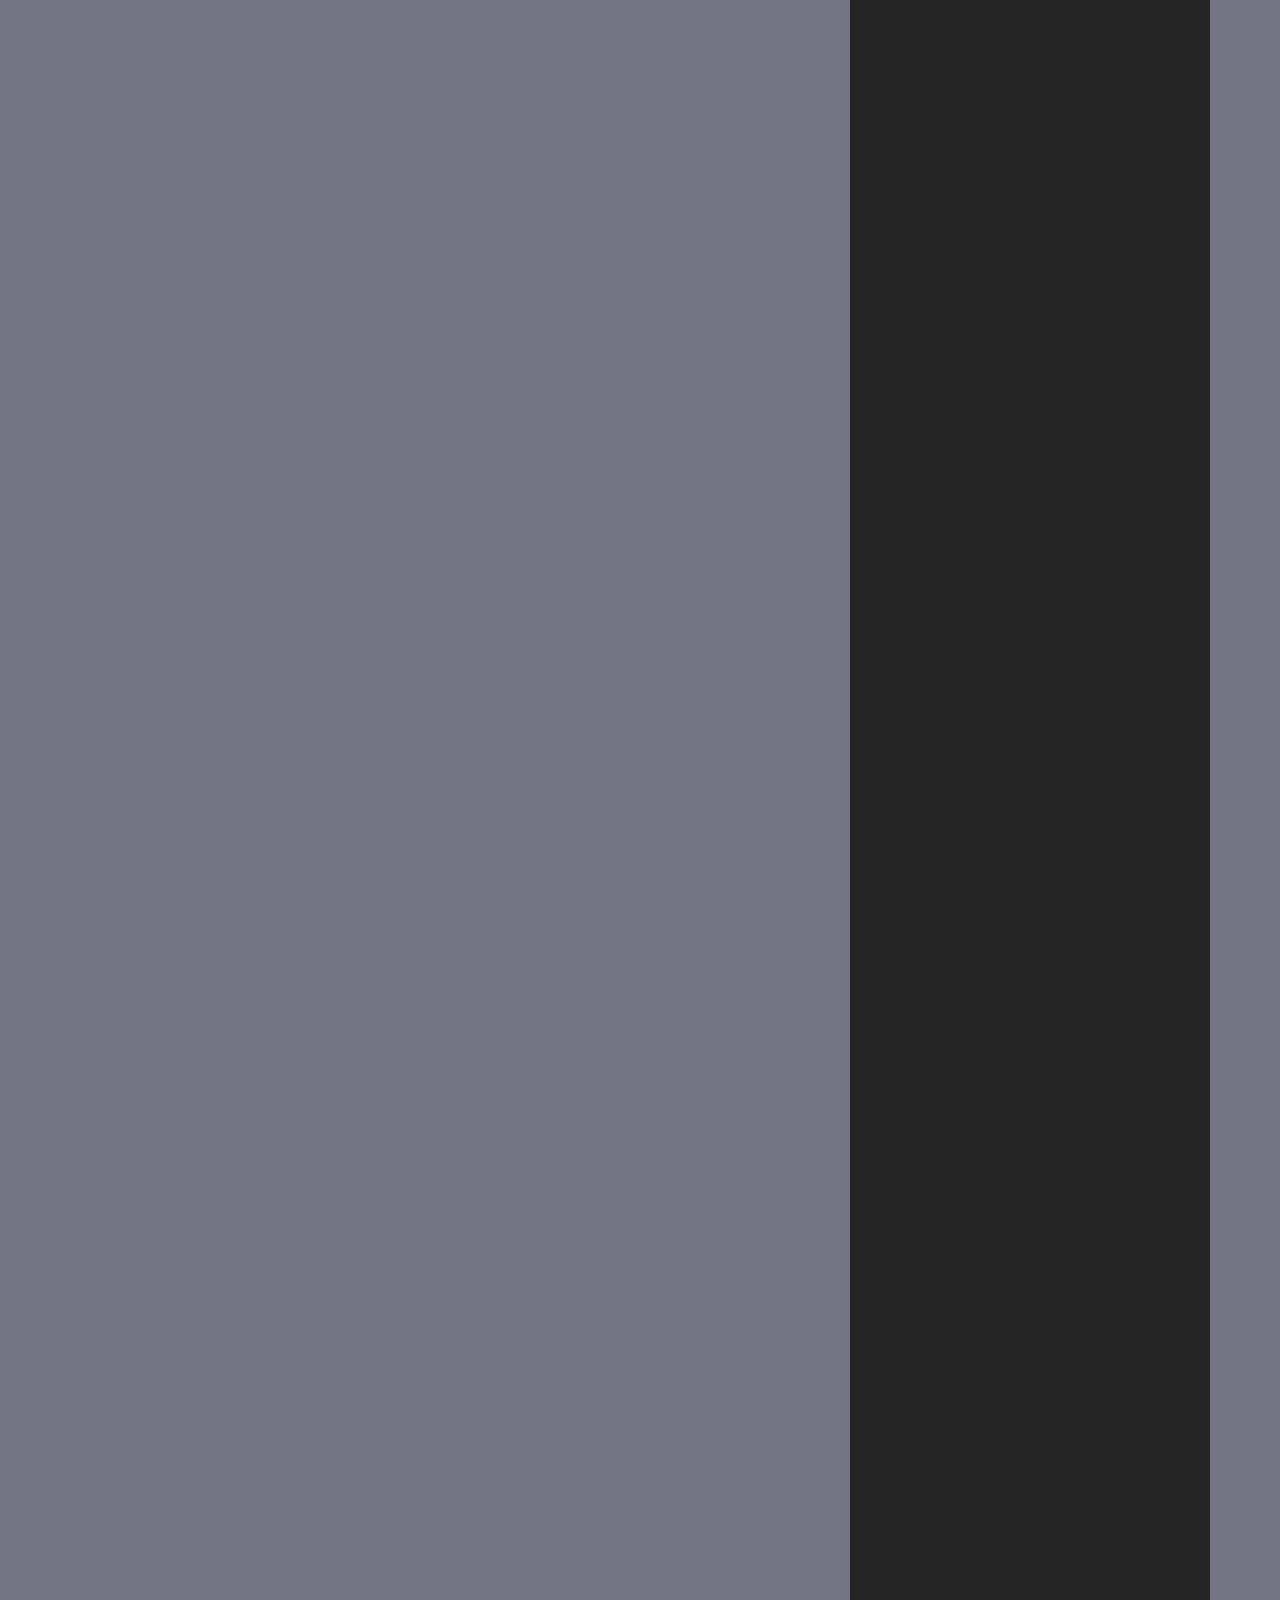
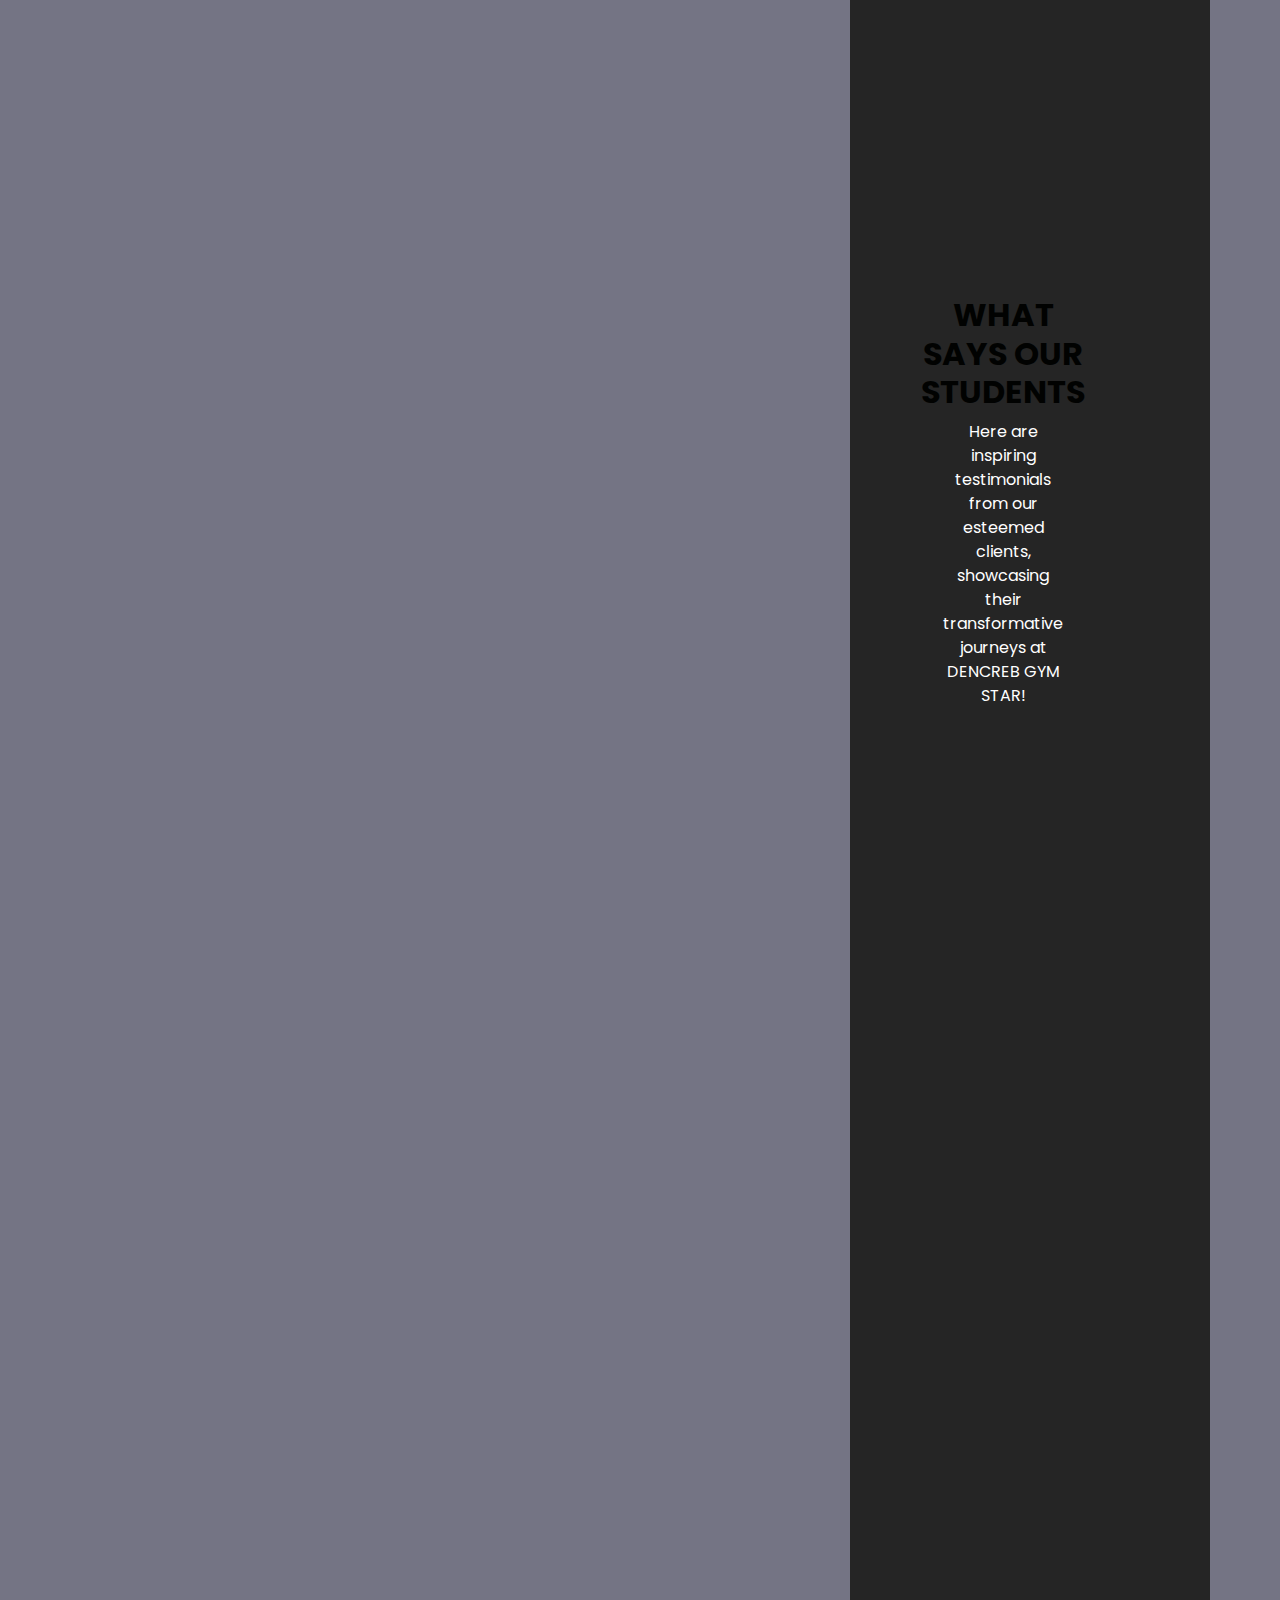
==== commit 0035232e: "finalization" ====
--- a/index.html
+++ b/index.html
@@ -46,6 +46,7 @@
                   <a class="" href="">
                     <img src="images/telephone.png" alt="" />
                     <span> +254 769 755171</span>
+                    <span> +254 769 755171</span>
                   </a>
                 </li>
                 <li class="">
@@ -76,6 +77,7 @@
                   <div class="d-flex ml-auto flex-column flex-lg-row align-items-center">
                     <ul class="navbar-nav  ">
                       <li class="nav-item active">
+                        <a class="nav-link" href="index.html">Home<span class="sr-only">(current)</span></a>
                         <a class="nav-link" href="index.html">Home<span class="sr-only">(current)</span></a>
                       </li>
                       <li class="nav-item">
@@ -212,6 +214,7 @@
                   <div class="heading_container">
                     <h2>
                       About Us
+                      About Us
                     </h2>
                   </div>
                   <p>
@@ -220,6 +223,7 @@
                     equipment, personalized training programs, and a welcoming atmosphere for all fitness levels.
                     Whether you're aiming to get stronger, fitter, or just live a healthier lifestyle, DENCREB GYM STAR
                     is here to help you achieve your goals!
+                    Welcome to DENCREB GYM STAR, the newest destination for fitness enthusiasts looking to transform their health and well-being. As a newly formed gym, we pride ourselves on offering cutting-edge equipment, personalized training programs, and a welcoming atmosphere for all fitness levels. Whether you're aiming to get stronger, fitter, or just live a healthier lifestyle, DENCREB GYM STAR is here to help you achieve your goals!
                   </p>
                   <hr />
                   <a href="">
@@ -247,12 +251,14 @@
                 <div class="heading_container">
                   <h2>
                     Our Services
+                    Our Services
                   </h2>
                   <p>
                     At DENCREB GYM STAR, we offer personalized training programs tailored to meet your fitness goals,
                     energizing group classes for all levels, strength-building sessions, and expert nutritional
                     guidance. Experience state-of-the-art cardio equipment and one-on-one personal training, all
                     designed to help you achieve lasting results.
+                    At DENCREB GYM STAR, we offer personalized training programs tailored to meet your fitness goals, energizing group classes for all levels, strength-building sessions, and expert nutritional guidance. Experience state-of-the-art cardio equipment and one-on-one personal training, all designed to help you achieve lasting results.
                   </p>
                 </div>
               </div>
@@ -262,6 +268,7 @@
                 <div class="item">
                   <div class="box">
                     <div class="img-box">
+                      <img src="images/equip.jpg" alt="">
                       <img src="images/equip.jpg" alt="">
                       <div class="detail-box">
                         <button>
@@ -283,6 +290,7 @@
                   <div class="box">
                     <div class="img-box">
                       <img src="images/cont.jpg" alt="">
+                      <img src="images/cont.jpg" alt="">
                       <div class="detail-box">
                         <button>
                           <img src="images/play-icon.png" alt="">
@@ -302,6 +310,7 @@
                 <div class="item">
                   <div class="box">
                     <div class="img-box">
+                      <img src="images/strength.jpg" alt="">
                       <img src="images/strength.jpg" alt="">
                       <div class="detail-box">
                         <button>
@@ -323,6 +332,7 @@
                   <div class="box">
                     <div class="img-box">
                       <img src="images/equpment.jpg" alt="">
+                      <img src="images/equpment.jpg" alt="">
                       <div class="detail-box">
                         <button>
                           <img src="images/play-icon.png" alt="">
@@ -359,10 +369,12 @@
           <div class="heading_container">
             <h2>
               The Board
+              The Board
             </h2>
             <p>
               At DENCREB GYM STAR, we are here to support and motivate you every step of the way. Together, we'll push
               limits, achieve goals, and become the best version of ourselves. Let's make every workout count!
+              At DENCREB GYM STAR, we are here to support and motivate you every step of the way. Together, we'll push limits, achieve goals, and become the best version of ourselves. Let's make every workout count!
             </p>
           </div>
         </div>
@@ -411,12 +423,25 @@
               <div class="detail-box">
                 <div class="img_date">
                   <h6>30 <br> sep</h6>
+      </div><div class="container">
+        <div class="row">
+          <div class="col-md-6 col-lg-4">
+            <div class="box b1">
+              <div class="img-box">
+                <img src="images/b1.jpg" alt="">
+              </div>
+              <div class="detail-box">
+                <div class="img_date">
+                  <h6>30 <br> sep</h6>
                 </div>
                 <h3>Shillah</h3>
                 <p>"Welcome to DENCREB GYM STAR! As the membership coordinator, I’m here to ensure you have easy access
                   to our facilities and programs. Your fitness journey is our priority, and we’re excited to support
                   you!"</p>
                 <a href="">Read More</a>
+                <h3>Haizel Kirui</h3>
+                <p>"Welcome to DENCREB GYM STAR! As the gym manager, I’m thrilled to support your fitness journey. Our dedicated team is here to ensure you have an exceptional experience. Together, let’s reach new heights and celebrate your success!"</p>
+                <a href="">Read More</a>
               </div>
             </div>
           </div>
@@ -435,6 +460,58 @@
                   every workout count!"</p>
                 <a href="">Read More</a>
               </div>
+          <div class="col-md-6 col-lg-4">
+            <div class="box b2">
+              <div class="img-box">
+                <img class="masila" src="images/hillary.png" alt="">
+              </div>
+              <div class="detail-box">
+                <div class="img_date">
+                  <h6>30 <br> Sep</h6>
+                </div>
+                <h3>Hillary </h3>
+                <p> At DENCREB GYM STAR, my passion for fitness fuels everything I do! I love guiding our members to reach their goals. Join us,and let’s embark on this incredible journey together—your success inspires me!" </p>
+                <a href="">Read More</a>
+              </div>
+            </div>
+          </div>
+          <div class="col-md-6 col-lg-4">
+            <div class="box b1">
+              <div class="img-box">
+                <img src="images/shillah.jpg" alt="">
+              </div>
+              <div class="detail-box">
+                <div class="img_date">
+                  <h6>30 <br> sep</h6>
+                </div>
+                <h3>Shillah</h3>
+                <p>"Welcome to DENCREB GYM STAR! As the membership coordinator, I’m here to ensure you have easy access to our facilities and programs. Your fitness journey is our priority, and we’re excited to support you!"</p>
+                <a href="">Read More</a>
+              </div>
+            </div>
+          </div>
+          <div class="col-md-6 col-lg-4">
+            <div class="box b1">
+              <div class="img-box">
+                <img src="images/masila.JPG" alt="">
+              </div>
+              <div class="detail-box">
+                <div class="img_date">
+                  <h6>30 <br> sep</h6>
+          </div>
+          <div class="col-md-6 col-lg-4">
+            <div class="box b1">
+              <div class="img-box">
+                <img src="images/b1.jpg" alt="">
+              </div>
+              <div class="detail-box">
+                <div class="img_date">
+                  <h6>30 <br> sep</h6>
+                </div>
+                <h3>Kenzox</h3>
+                <p>"Welcome to DENCREB GYM STAR! As a trainer, I'm excited to guide you on your fitness journey. Together, we'll push your limits, achieve your goals, and create a stronger, healthier you. Let’s make every workout count!"</p>
+                <a href="">Read More</a>
+              </div>
             </div>
           </div>
           <div class="col-md-6 col-lg-4">
@@ -451,12 +528,16 @@
                   we push boundaries and achieve your goals together. Welcome to the DENCREB family—your success is my
                   mission!</p>
                 <a href="">Read More</a>
+                <h3>Isaac Masila</h3>
+                <p>Thank you for your interest in DENCREB GYM STAR! I’m committed to giving you the best experience as we push boundaries and achieve your goals together. Welcome to the DENCREB family—your success is my mission!</p>
+                <a href="">Read More</a>
               </div>
             </div>
           </div>
         </div>
       </div>
       <!-- end blog section -->
+  <!-- end blog section -->
 
       <!-- client section -->
 
@@ -555,6 +636,92 @@
           </div>
         </div>
       </section>
+  <section class="client_section layout_padding-bottom">
+    <div class="container-fluid">
+      <div class="row">
+        <div class="col-md-10 col-lg-8 mx-auto">
+          <div class="client_container">
+            <div class="heading_container">
+              <h2>
+                What Says Our students
+              </h2>
+              <p>
+                Here are inspiring testimonials from our esteemed clients, showcasing their transformative journeys at DENCREB GYM STAR!
+              </p>
+            </div>
+            <div class="client_box-container">
+              <div class="carousel-wrap ">
+                <div class="owl-carousel">
+                  <div class="item">
+                    <div class="box">
+                      <div class="img-box">
+                        <img class="client" src="images/Clients.jpg" alt="" />
+                      </div>
+                      <div class="detail-box">
+                        <h4>
+                          first client
+                        </h4>
+                        <p>Since joining DENCREB GYM STAR, I've lost 15 pounds and gained so much confidence! The personalized training programs and supportive community keep me motivated. I never thought I’d enjoy working out this much!</p>
+                        <img src="images/quote.png" alt="" />
+                      </div>
+                    </div>
+                  </div>
+                  <div class="item">
+                    <div class="box">
+                      <div class="img-box">
+                        <img src="images/client2.png" alt="" />
+                      </div>
+                      <div class="detail-box">
+                        <h4>
+                          second client 
+                        </h4>
+                        <p>
+                          Joining DENCREB has been a game-changer for me. I’ve built muscle and improved my endurance. The trainers are incredibly knowledgeable and always push me to do my best. I feel stronger and healthier than ever!
+                        </p>
+                        <img src="images/quote.png" alt="" />
+                      </div>
+                    </div>
+                  </div>
+                  <div class="item">
+                    <div class="box">
+                      <div class="img-box">
+                        <img src="images/client1.png" alt="" />
+                      </div>
+                      <div class="detail-box">
+                        <h4>
+                          third client
+                        </h4>
+                        <p>
+                          As a busy mom, finding time for fitness was tough. DENCREB has made it easy with flexible hours and fantastic classes. I've not only regained my energy but also found a welcoming community that feels like family.
+                        </p>
+                        <img src="images/quote.png" alt="" />
+                      </div>
+                    </div>
+                  </div>
+                  <div class="item">
+                    <div class="box">
+                      <div class="img-box">
+                        <img src="images/client2.png" alt="" />
+                      </div>
+                      <div class="detail-box">
+                        <h4>
+                          fourth client 
+                        </h4>
+                        <p>
+                          I was hesitant to join a gym, but DENCREB changed my perspective. The atmosphere is encouraging, and I've made great friends along the way. I've lost weight and discovered a passion for fitness I never knew I had!
+                        </p>
+                        <img src="images/quote.png" alt="" />
+                      </div>
+                    </div>
+                  </div>
+                </div>
+              </div>
+            </div>
+          </div>
+        </div>
+      </div>
+    </div>
+  </section>
 
       <!-- end client section -->
 
@@ -634,6 +801,18 @@
         </div>
       </div>
       <!-- end info section -->
+            </div>
+            <div class="col-md-6  px-0">
+              <div class="img-box">
+                <img src="images/circlelogo.png" alt="miller">
+              </div>
+            </div>
+          </div>
+        </div>
+      </div>
+    </div>
+  </div>
+  <!-- end info section -->
 
       <script type="text/javascript" src="js/jquery-3.4.1.min.js"></script>
       <script type="text/javascript" src="js/bootstrap.js"></script>
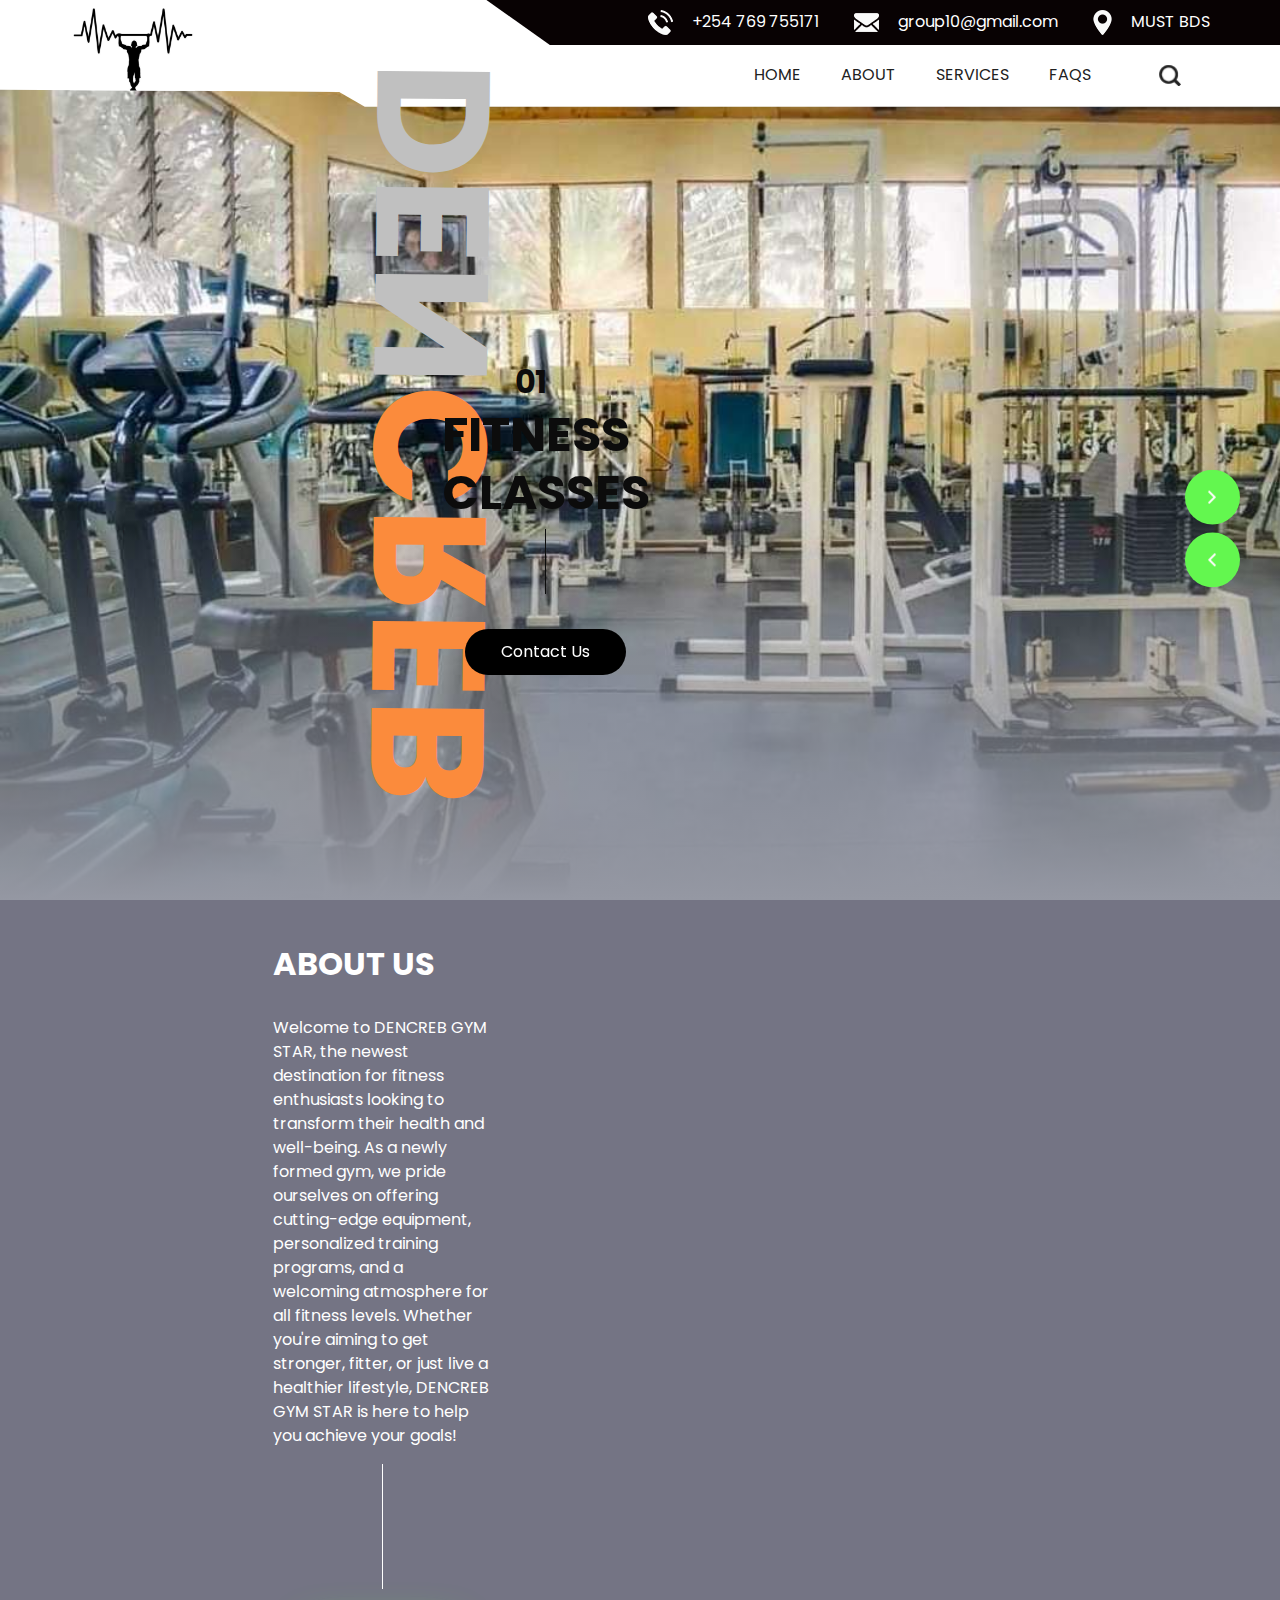
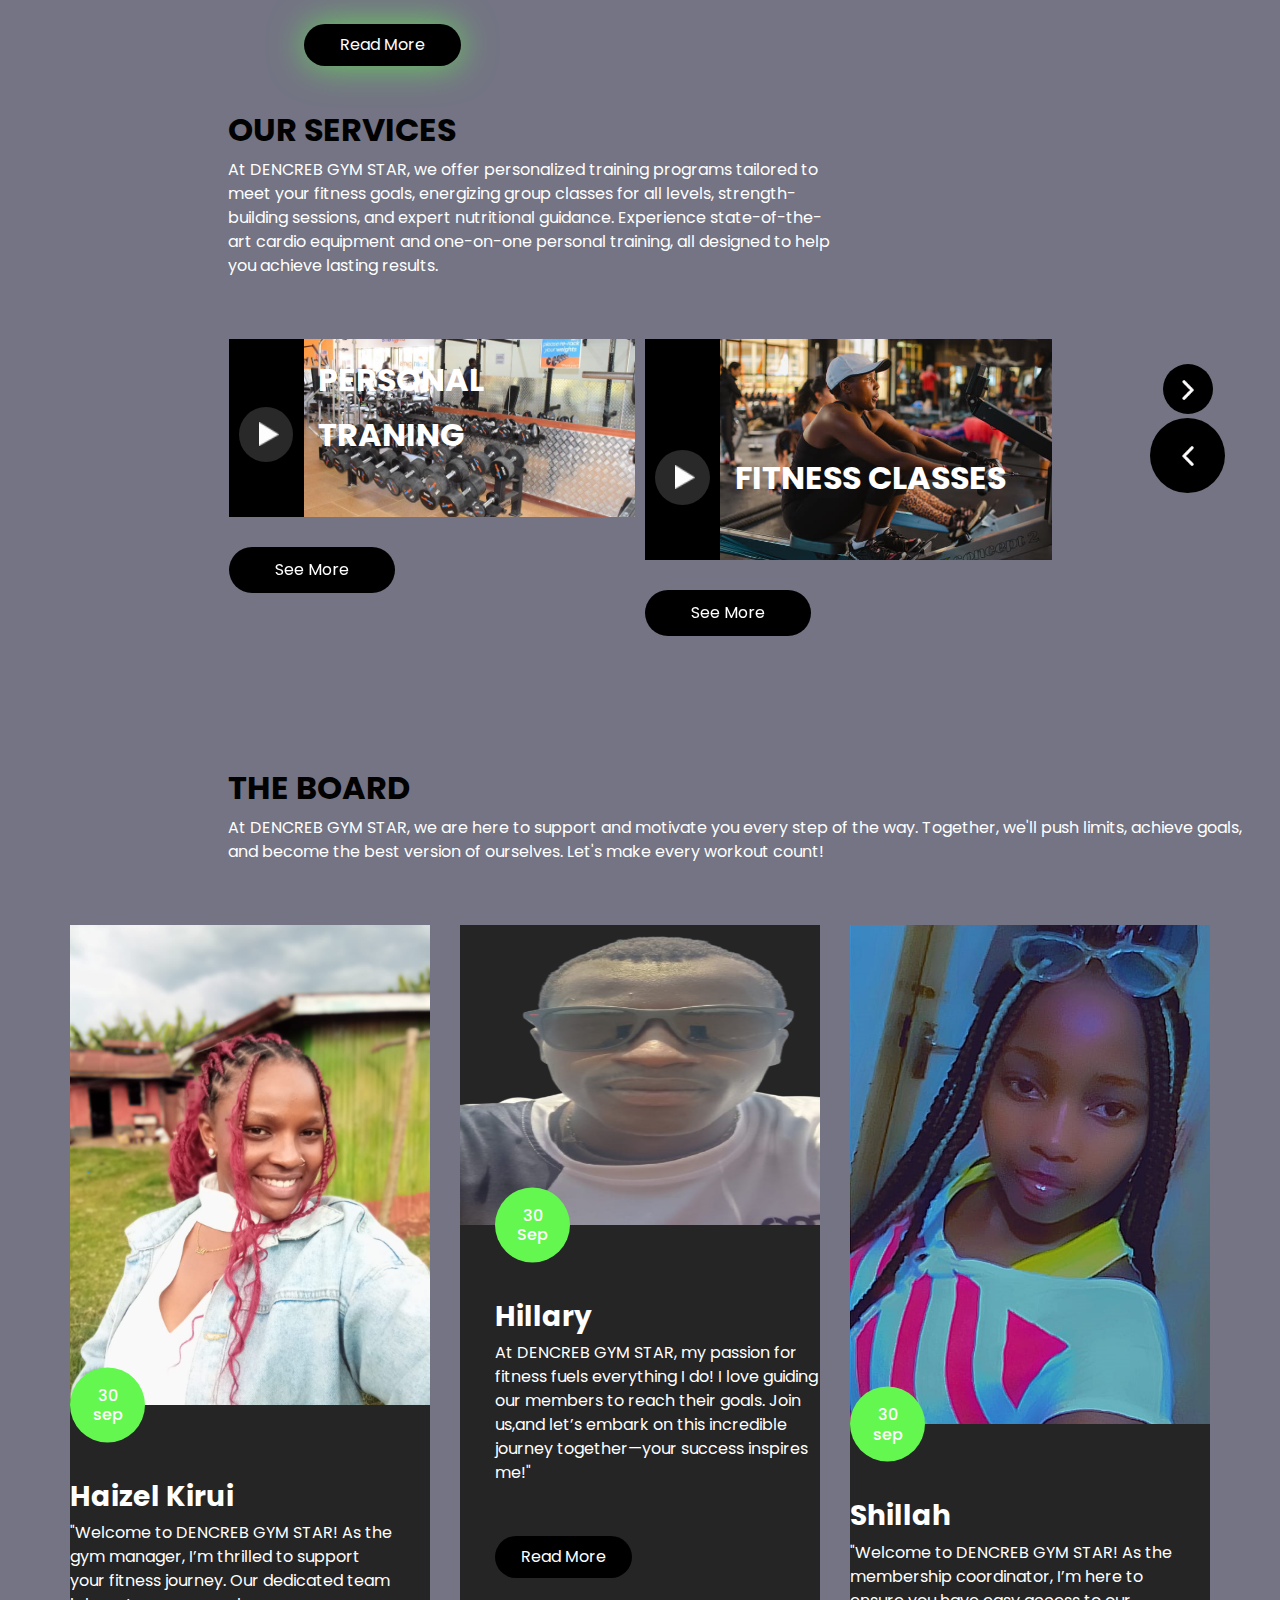
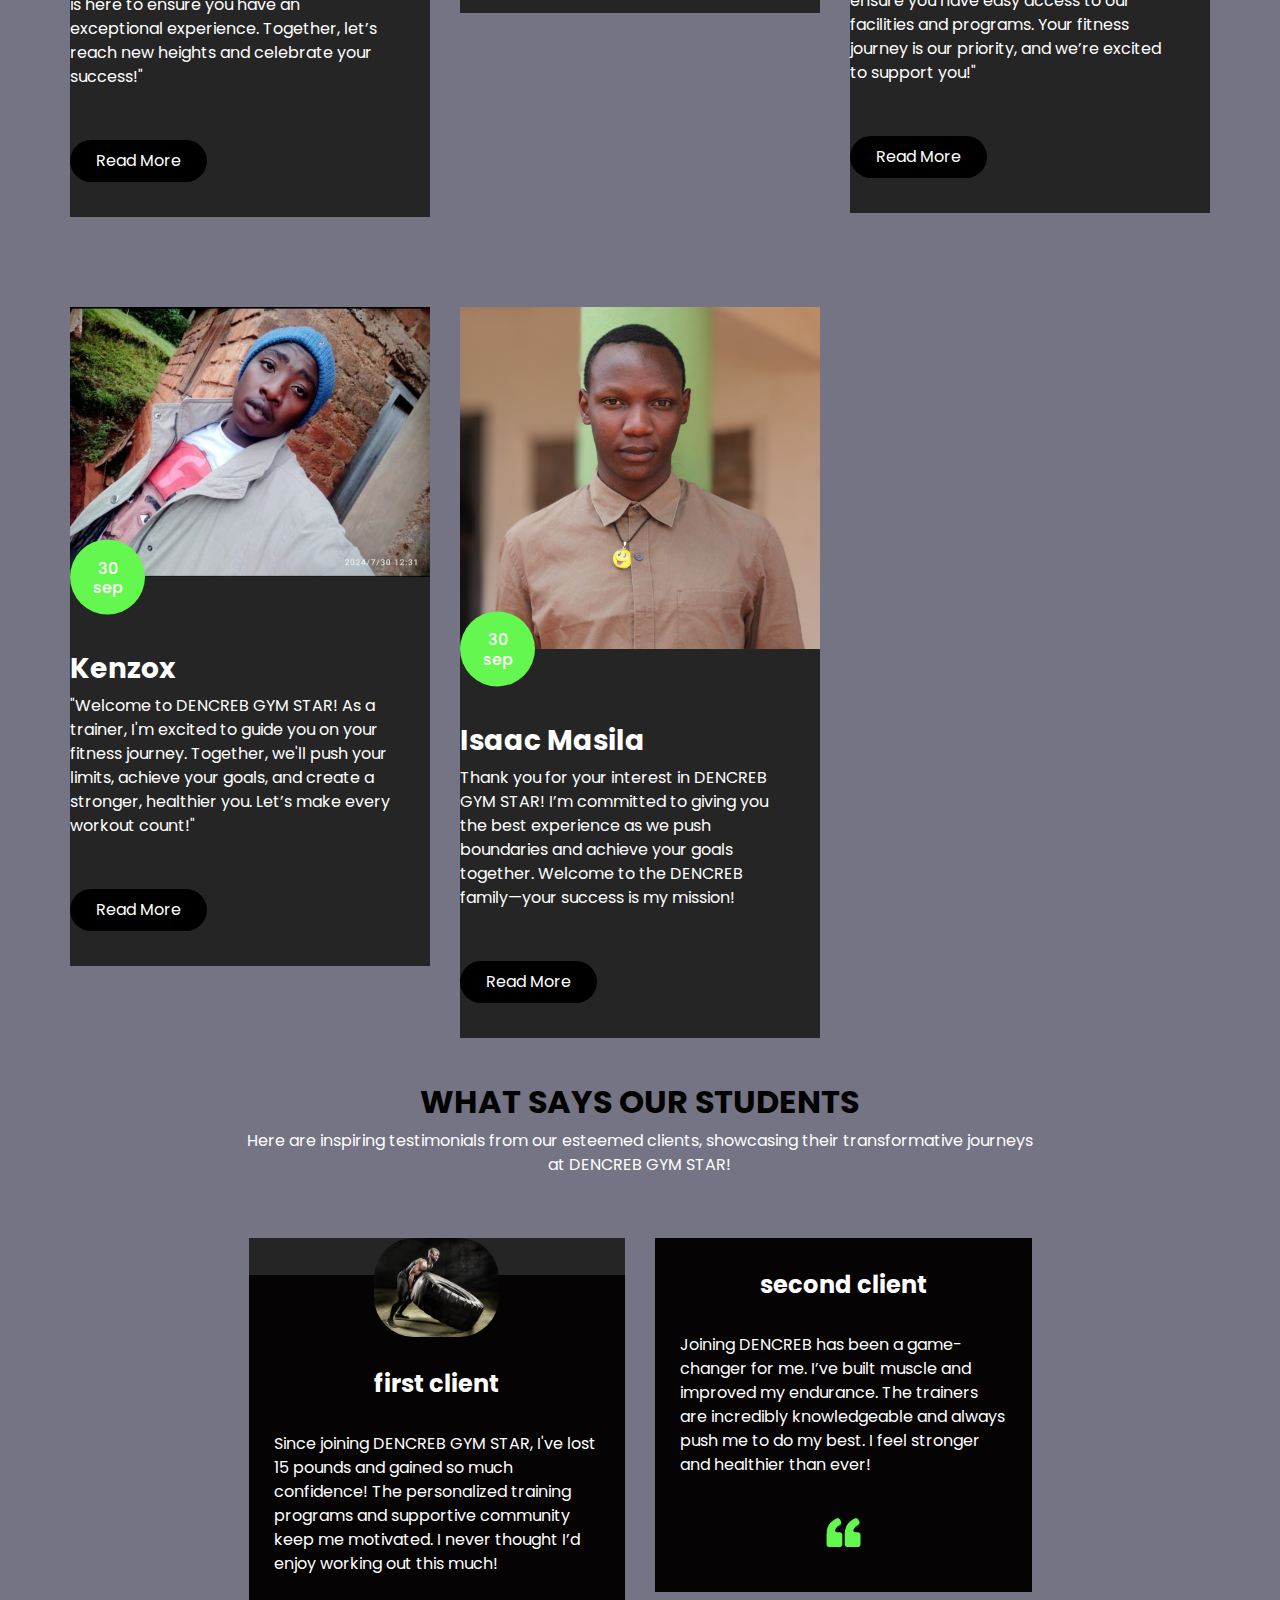
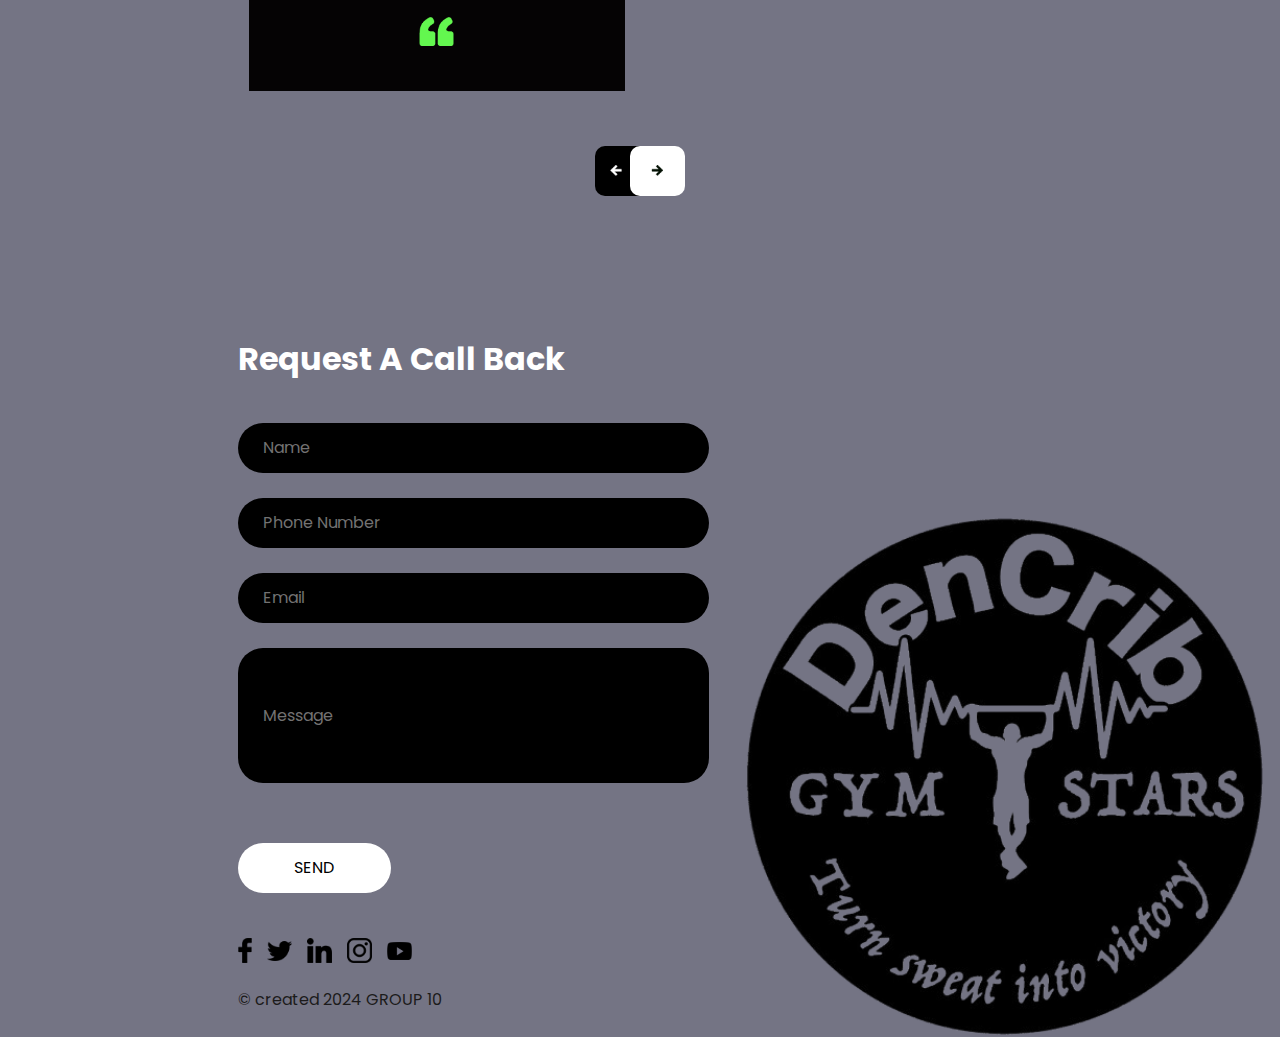
==== commit dc87abfc: "finalizations" ====
--- a/index.html
+++ b/index.html
@@ -15,15 +15,13 @@
   <title>DENCREB GYM STARS</title>
 
   <!-- slider stylesheet -->
-  <link rel="stylesheet" type="text/css"
-    href="https://cdnjs.cloudflare.com/ajax/libs/OwlCarousel2/2.3.4/assets/owl.carousel.min.css" />
+  <link rel="stylesheet" type="text/css" href="https://cdnjs.cloudflare.com/ajax/libs/OwlCarousel2/2.3.4/assets/owl.carousel.min.css" />
 
   <!-- bootstrap core css -->
   <link rel="stylesheet" type="text/css" href="css/bootstrap.css" />
 
   <!-- fonts style -->
-  <link href="https://fonts.googleapis.com/css?family=Baloo+Chettan|Dosis:400,600,700|Poppins:400,600,700&display=swap"
-    rel="stylesheet" />
+  <link href="https://fonts.googleapis.com/css?family=Baloo+Chettan|Dosis:400,600,700|Poppins:400,600,700&display=swap" rel="stylesheet" />
   <!-- Custom styles for this template -->
   <link href="css/style.css" rel="stylesheet" />
   <!-- responsive style -->
@@ -46,7 +44,6 @@
                   <a class="" href="">
                     <img src="images/telephone.png" alt="" />
                     <span> +254 769 755171</span>
-                    <span> +254 769 755171</span>
                   </a>
                 </li>
                 <li class="">
@@ -68,16 +65,13 @@
                 <a class="navbar-brand brand_mobile" href="index.html">
                   <img src="images/logo.png" alt="" />
                 </a>
-                <button class="navbar-toggler" type="button" data-toggle="collapse"
-                  data-target="#navbarSupportedContent" aria-controls="navbarSupportedContent" aria-expanded="false"
-                  aria-label="Toggle navigation">
+                <button class="navbar-toggler" type="button" data-toggle="collapse" data-target="#navbarSupportedContent" aria-controls="navbarSupportedContent" aria-expanded="false" aria-label="Toggle navigation">
                   <span class="navbar-toggler-icon"></span>
                 </button>
                 <div class="collapse navbar-collapse" id="navbarSupportedContent">
                   <div class="d-flex ml-auto flex-column flex-lg-row align-items-center">
                     <ul class="navbar-nav  ">
                       <li class="nav-item active">
-                        <a class="nav-link" href="index.html">Home<span class="sr-only">(current)</span></a>
                         <a class="nav-link" href="index.html">Home<span class="sr-only">(current)</span></a>
                       </li>
                       <li class="nav-item">
@@ -87,7 +81,7 @@
                         <a class="nav-link" href="class.html"> Services </a>
                       </li>
                       <li class="nav-item">
-                        <a class="nav-link" href="#">FaQs</a>
+                        <a class="nav-link" href="blog.html">FaQs</a>
                       </li>
                     </ul>
                     <form class="form-inline">
@@ -198,7 +192,7 @@
         </div>
       </div>
     </section>
-    <!-- end slider section -->
+<!-- end slider section -->
   </div>
 
   <!-- about section -->
@@ -214,15 +208,9 @@
                   <div class="heading_container">
                     <h2>
                       About Us
-                      About Us
                     </h2>
                   </div>
                   <p>
-                    Welcome to DENCREB GYM STAR, the newest destination for fitness enthusiasts looking to transform
-                    their health and well-being. As a newly formed gym, we pride ourselves on offering cutting-edge
-                    equipment, personalized training programs, and a welcoming atmosphere for all fitness levels.
-                    Whether you're aiming to get stronger, fitter, or just live a healthier lifestyle, DENCREB GYM STAR
-                    is here to help you achieve your goals!
                     Welcome to DENCREB GYM STAR, the newest destination for fitness enthusiasts looking to transform their health and well-being. As a newly formed gym, we pride ourselves on offering cutting-edge equipment, personalized training programs, and a welcoming atmosphere for all fitness levels. Whether you're aiming to get stronger, fitter, or just live a healthier lifestyle, DENCREB GYM STAR is here to help you achieve your goals!
                   </p>
                   <hr />
@@ -251,13 +239,8 @@
                 <div class="heading_container">
                   <h2>
                     Our Services
-                    Our Services
                   </h2>
                   <p>
-                    At DENCREB GYM STAR, we offer personalized training programs tailored to meet your fitness goals,
-                    energizing group classes for all levels, strength-building sessions, and expert nutritional
-                    guidance. Experience state-of-the-art cardio equipment and one-on-one personal training, all
-                    designed to help you achieve lasting results.
                     At DENCREB GYM STAR, we offer personalized training programs tailored to meet your fitness goals, energizing group classes for all levels, strength-building sessions, and expert nutritional guidance. Experience state-of-the-art cardio equipment and one-on-one personal training, all designed to help you achieve lasting results.
                   </p>
                 </div>
@@ -268,7 +251,6 @@
                 <div class="item">
                   <div class="box">
                     <div class="img-box">
-                      <img src="images/equip.jpg" alt="">
                       <img src="images/equip.jpg" alt="">
                       <div class="detail-box">
                         <button>
@@ -290,7 +272,6 @@
                   <div class="box">
                     <div class="img-box">
                       <img src="images/cont.jpg" alt="">
-                      <img src="images/cont.jpg" alt="">
                       <div class="detail-box">
                         <button>
                           <img src="images/play-icon.png" alt="">
@@ -311,7 +292,6 @@
                   <div class="box">
                     <div class="img-box">
                       <img src="images/strength.jpg" alt="">
-                      <img src="images/strength.jpg" alt="">
                       <div class="detail-box">
                         <button>
                           <img src="images/play-icon.png" alt="">
@@ -331,7 +311,6 @@
                 <div class="item">
                   <div class="box">
                     <div class="img-box">
-                      <img src="images/equpment.jpg" alt="">
                       <img src="images/equpment.jpg" alt="">
                       <div class="detail-box">
                         <button>
@@ -369,17 +348,13 @@
           <div class="heading_container">
             <h2>
               The Board
-              The Board
             </h2>
             <p>
-              At DENCREB GYM STAR, we are here to support and motivate you every step of the way. Together, we'll push
-              limits, achieve goals, and become the best version of ourselves. Let's make every workout count!
               At DENCREB GYM STAR, we are here to support and motivate you every step of the way. Together, we'll push limits, achieve goals, and become the best version of ourselves. Let's make every workout count!
             </p>
           </div>
         </div>
-      </div>
-      <div class="container">
+      </div><div class="container">
         <div class="row">
           <div class="col-md-6 col-lg-4">
             <div class="box b1">
@@ -391,9 +366,7 @@
                   <h6>30 <br> sep</h6>
                 </div>
                 <h3>Haizel Kirui</h3>
-                <p>"Welcome to DENCREB GYM STAR! As the gym manager, I’m thrilled to support your fitness journey. Our
-                  dedicated team is here to ensure you have an exceptional experience. Together, let’s reach new heights
-                  and celebrate your success!"</p>
+                <p>"Welcome to DENCREB GYM STAR! As the gym manager, I’m thrilled to support your fitness journey. Our dedicated team is here to ensure you have an exceptional experience. Together, let’s reach new heights and celebrate your success!"</p>
                 <a href="">Read More</a>
               </div>
             </div>
@@ -408,9 +381,7 @@
                   <h6>30 <br> Sep</h6>
                 </div>
                 <h3>Hillary </h3>
-                <p> At DENCREB GYM STAR, my passion for fitness fuels everything I do! I love guiding our members to
-                  reach their goals. Join us,and let’s embark on this incredible journey together—your success inspires
-                  me!" </p>
+                <p> At DENCREB GYM STAR, my passion for fitness fuels everything I do! I love guiding our members to reach their goals. Join us,and let’s embark on this incredible journey together—your success inspires me!" </p>
                 <a href="">Read More</a>
               </div>
             </div>
@@ -423,24 +394,9 @@
               <div class="detail-box">
                 <div class="img_date">
                   <h6>30 <br> sep</h6>
-      </div><div class="container">
-        <div class="row">
-          <div class="col-md-6 col-lg-4">
-            <div class="box b1">
-              <div class="img-box">
-                <img src="images/b1.jpg" alt="">
-              </div>
-              <div class="detail-box">
-                <div class="img_date">
-                  <h6>30 <br> sep</h6>
                 </div>
                 <h3>Shillah</h3>
-                <p>"Welcome to DENCREB GYM STAR! As the membership coordinator, I’m here to ensure you have easy access
-                  to our facilities and programs. Your fitness journey is our priority, and we’re excited to support
-                  you!"</p>
-                <a href="">Read More</a>
-                <h3>Haizel Kirui</h3>
-                <p>"Welcome to DENCREB GYM STAR! As the gym manager, I’m thrilled to support your fitness journey. Our dedicated team is here to ensure you have an exceptional experience. Together, let’s reach new heights and celebrate your success!"</p>
+                <p>"Welcome to DENCREB GYM STAR! As the membership coordinator, I’m here to ensure you have easy access to our facilities and programs. Your fitness journey is our priority, and we’re excited to support you!"</p>
                 <a href="">Read More</a>
               </div>
             </div>
@@ -455,37 +411,7 @@
                   <h6>30 <br> sep</h6>
                 </div>
                 <h3>Kenzox</h3>
-                <p>"Welcome to DENCREB GYM STAR! As a trainer, I'm excited to guide you on your fitness journey.
-                  Together, we'll push your limits, achieve your goals, and create a stronger, healthier you. Let’s make
-                  every workout count!"</p>
-                <a href="">Read More</a>
-              </div>
-          <div class="col-md-6 col-lg-4">
-            <div class="box b2">
-              <div class="img-box">
-                <img class="masila" src="images/hillary.png" alt="">
-              </div>
-              <div class="detail-box">
-                <div class="img_date">
-                  <h6>30 <br> Sep</h6>
-                </div>
-                <h3>Hillary </h3>
-                <p> At DENCREB GYM STAR, my passion for fitness fuels everything I do! I love guiding our members to reach their goals. Join us,and let’s embark on this incredible journey together—your success inspires me!" </p>
-                <a href="">Read More</a>
-              </div>
-            </div>
-          </div>
-          <div class="col-md-6 col-lg-4">
-            <div class="box b1">
-              <div class="img-box">
-                <img src="images/shillah.jpg" alt="">
-              </div>
-              <div class="detail-box">
-                <div class="img_date">
-                  <h6>30 <br> sep</h6>
-                </div>
-                <h3>Shillah</h3>
-                <p>"Welcome to DENCREB GYM STAR! As the membership coordinator, I’m here to ensure you have easy access to our facilities and programs. Your fitness journey is our priority, and we’re excited to support you!"</p>
+                <p>"Welcome to DENCREB GYM STAR! As a trainer, I'm excited to guide you on your fitness journey. Together, we'll push your limits, achieve your goals, and create a stronger, healthier you. Let’s make every workout count!"</p>
                 <a href="">Read More</a>
               </div>
             </div>
@@ -498,36 +424,7 @@
               <div class="detail-box">
                 <div class="img_date">
                   <h6>30 <br> sep</h6>
-          </div>
-          <div class="col-md-6 col-lg-4">
-            <div class="box b1">
-              <div class="img-box">
-                <img src="images/b1.jpg" alt="">
-              </div>
-              <div class="detail-box">
-                <div class="img_date">
-                  <h6>30 <br> sep</h6>
-                </div>
-                <h3>Kenzox</h3>
-                <p>"Welcome to DENCREB GYM STAR! As a trainer, I'm excited to guide you on your fitness journey. Together, we'll push your limits, achieve your goals, and create a stronger, healthier you. Let’s make every workout count!"</p>
-                <a href="">Read More</a>
-              </div>
-            </div>
-          </div>
-          <div class="col-md-6 col-lg-4">
-            <div class="box b1">
-              <div class="img-box">
-                <img src="images/masila.JPG" alt="">
-              </div>
-              <div class="detail-box">
-                <div class="img_date">
-                  <h6>30 <br> sep</h6>
-                </div>
-                <h3>Isaac Masila</h3>
-                <p>Thank you for your interest in DENCREB GYM STAR! I’m committed to giving you the best experience as
-                  we push boundaries and achieve your goals together. Welcome to the DENCREB family—your success is my
-                  mission!</p>
-                <a href="">Read More</a>
+                </div>
                 <h3>Isaac Masila</h3>
                 <p>Thank you for your interest in DENCREB GYM STAR! I’m committed to giving you the best experience as we push boundaries and achieve your goals together. Welcome to the DENCREB family—your success is my mission!</p>
                 <a href="">Read More</a>
@@ -536,106 +433,10 @@
           </div>
         </div>
       </div>
-      <!-- end blog section -->
   <!-- end blog section -->
 
-      <!-- client section -->
-
-      <section class="client_section layout_padding-bottom">
-        <div class="container-fluid">
-          <div class="row">
-            <div class="col-md-10 col-lg-8 mx-auto">
-              <div class="client_container">
-                <div class="heading_container">
-                  <h2>
-                    What Says Our students
-                  </h2>
-                  <p>
-                    Here are inspiring testimonials from our esteemed clients, showcasing their transformative journeys
-                    at DENCREB GYM STAR!
-                  </p>
-                </div>
-                <div class="client_box-container">
-                  <div class="carousel-wrap ">
-                    <div class="owl-carousel">
-                      <div class="item">
-                        <div class="box">
-                          <div class="img-box">
-                            <img class="client" src="images/Clients.jpg" alt="" />
-                          </div>
-                          <div class="detail-box">
-                            <h4>
-                              first client
-                            </h4>
-                            <p>Since joining DENCREB GYM STAR, I've lost 15 pounds and gained so much confidence! The
-                              personalized training programs and supportive community keep me motivated. I never thought
-                              I’d enjoy working out this much!</p>
-                            <img src="images/quote.png" alt="" />
-                          </div>
-                        </div>
-                      </div>
-                      <div class="item">
-                        <div class="box">
-                          <div class="img-box">
-                            <img src="images/client2.png" alt="" />
-                          </div>
-                          <div class="detail-box">
-                            <h4>
-                              second client
-                            </h4>
-                            <p>
-                              Joining DENCREB has been a game-changer for me. I’ve built muscle and improved my
-                              endurance. The trainers are incredibly knowledgeable and always push me to do my best. I
-                              feel stronger and healthier than ever!
-                            </p>
-                            <img src="images/quote.png" alt="" />
-                          </div>
-                        </div>
-                      </div>
-                      <div class="item">
-                        <div class="box">
-                          <div class="img-box">
-                            <img src="images/client1.png" alt="" />
-                          </div>
-                          <div class="detail-box">
-                            <h4>
-                              third client
-                            </h4>
-                            <p>
-                              As a busy mom, finding time for fitness was tough. DENCREB has made it easy with flexible
-                              hours and fantastic classes. I've not only regained my energy but also found a welcoming
-                              community that feels like family.
-                            </p>
-                            <img src="images/quote.png" alt="" />
-                          </div>
-                        </div>
-                      </div>
-                      <div class="item">
-                        <div class="box">
-                          <div class="img-box">
-                            <img src="images/client2.png" alt="" />
-                          </div>
-                          <div class="detail-box">
-                            <h4>
-                              fourth client
-                            </h4>
-                            <p>
-                              I was hesitant to join a gym, but DENCREB changed my perspective. The atmosphere is
-                              encouraging, and I've made great friends along the way. I've lost weight and discovered a
-                              passion for fitness I never knew I had!
-                            </p>
-                            <img src="images/quote.png" alt="" />
-                          </div>
-                        </div>
-                      </div>
-                    </div>
-                  </div>
-                </div>
-              </div>
-            </div>
-          </div>
-        </div>
-      </section>
+  <!-- client section -->
+
   <section class="client_section layout_padding-bottom">
     <div class="container-fluid">
       <div class="row">
@@ -723,84 +524,72 @@
     </div>
   </section>
 
-      <!-- end client section -->
-
-      <!-- info section -->
-      <div class="info_section">
-        <div class="container-fluid">
-          <div class="row">
-            <div class="col-md-10 ml-auto">
-              <div class="row info_main-row">
-                <div class="col-md-6 pr-0">
-
-                  <!-- contact section -->
-
-                  <section class="contact_section">
-                    <h2>
-                      Request A Call Back
-                    </h2>
-                    <form action="">
-                      <div>
-                        <input type="text" placeholder="Name" />
-                      </div>
-                      <div>
-                        <input type="text" placeholder="Phone Number" />
-                      </div>
-                      <div>
-                        <input type="email" placeholder="Email" />
-                      </div>
-                      <div>
-                        <input type="text" class="message-box" placeholder="Message" />
-                      </div>
-                      <div class="d-flex ">
-                        <button>
-                          SEND
-                        </button>
-                      </div>
-                    </form>
-                  </section>
-
-                  <!-- end contact section -->
-
-
-                  <!-- footer section -->
-                  <section class=" footer_section ">
-                    <div class="social_box">
-                      <a href="#">
-                        <img src="images/facebook.png" alt="">
-                      </a>
-                      <a href="#">
-                        <img src="images/twitter.png" alt="">
-                      </a>
-                      <a href="#">
-                        <img src="images/linkedin.png" alt="">
-                      </a>
-                      <a href="#">
-                        <img src="images/instagram.png" alt="">
-                      </a>
-                      <a href="#">
-                        <img src="images/youtube.png" alt="">
-                      </a>
-                    </div>
-                    <p>
-                      &copy; created 2024
-                      <a href="https://html.design/">GROUP 10</a>
-                    </p>
-                  </section>
-                  <!-- footer section -->
-
-                </div>
-                <div class="col-md-6  px-0">
-                  <div class="img-box">
-                    <img src="images/circlelogo.png" alt="miller">
-                  </div>
-                </div>
-              </div>
-            </div>
-          </div>
-        </div>
-      </div>
-      <!-- end info section -->
+  <!-- end client section -->
+
+  <!-- info section -->
+  <div class="info_section">
+    <div class="container-fluid">
+      <div class="row">
+        <div class="col-md-10 ml-auto">
+          <div class="row info_main-row">
+            <div class="col-md-6 pr-0">
+
+              <!-- contact section -->
+
+              <section class="contact_section">
+                <h2>
+                  Request A Call Back
+                </h2>
+                <form action="">
+                  <div>
+                    <input type="text" placeholder="Name" />
+                  </div>
+                  <div>
+                    <input type="text" placeholder="Phone Number" />
+                  </div>
+                  <div>
+                    <input type="email" placeholder="Email" />
+                  </div>
+                  <div>
+                    <input type="text" class="message-box" placeholder="Message" />
+                  </div>
+                  <div class="d-flex ">
+                    <button>
+                      SEND
+                    </button>
+                  </div>
+                </form>
+              </section>
+
+              <!-- end contact section -->
+
+
+              <!-- footer section -->
+              <section class=" footer_section ">
+                <div class="social_box">
+                  <a href="#">
+                    <img src="images/facebook.png" alt="">
+                  </a>
+                  <a href="#">
+                    <img src="images/twitter.png" alt="">
+                  </a>
+                  <a href="#">
+                    <img src="images/linkedin.png" alt="">
+                  </a>
+                  <a href="#">
+                    <img src="images/instagram.png" alt="">
+                  </a>
+                  <a href="#">
+                    <img src="images/youtube.png" alt="">
+                  </a>
+                </div>
+                <p>
+                  &copy; created 2024
+                  <a href="https://html.design/">GROUP 10</a>
+                </p>
+              </section>
+              <!-- footer section -->
+
             </div>
             <div class="col-md-6  px-0">
               <div class="img-box">
@@ -814,65 +603,64 @@
   </div>
   <!-- end info section -->
 
-      <script type="text/javascript" src="js/jquery-3.4.1.min.js"></script>
-      <script type="text/javascript" src="js/bootstrap.js"></script>
-      <script type="text/javascript"
-        src="https://cdnjs.cloudflare.com/ajax/libs/OwlCarousel2/2.3.4/owl.carousel.min.js">
-        </script>
-
-      <script>
-        function openNav() {
-          document.getElementById("myNav").classList.toggle("menu_width");
-          document.querySelector(".custom_menu-btn").classList.toggle("menu_btn-style");
+  <script type="text/javascript" src="js/jquery-3.4.1.min.js"></script>
+  <script type="text/javascript" src="js/bootstrap.js"></script>
+  <script type="text/javascript" src="https://cdnjs.cloudflare.com/ajax/libs/OwlCarousel2/2.3.4/owl.carousel.min.js">
+  </script>
+
+  <script>
+    function openNav() {
+      document.getElementById("myNav").classList.toggle("menu_width");
+      document.querySelector(".custom_menu-btn").classList.toggle("menu_btn-style");
+    }
+  </script>
+
+  <!-- owl carousel script -->
+  <script type="text/javascript">
+    $(".owl-carousel").owlCarousel({
+      loop: true,
+      margin: 10,
+      nav: true,
+      navText: [],
+      autoplay: true,
+      autoplayHoverPause: true,
+      responsive: {
+        0: {
+          items: 1
+        },
+        600: {
+          items: 2
+        },
+        1000: {
+          items: 2
         }
-      </script>
-
-      <!-- owl carousel script -->
-      <script type="text/javascript">
-        $(".owl-carousel").owlCarousel({
-          loop: true,
-          margin: 10,
-          nav: true,
-          navText: [],
-          autoplay: true,
-          autoplayHoverPause: true,
-          responsive: {
-            0: {
-              items: 1
-            },
-            600: {
-              items: 2
-            },
-            1000: {
-              items: 2
-            }
-          }
-        });
-
-
-        $(".owl_carousel1").owlCarousel({
-          loop: true,
-          margin: 25,
-          nav: true,
-          navText: [],
-          autoplay: true,
-          autoplayHoverPause: true,
-          responsive: {
-            0: {
-              items: 1
-            },
-            600: {
-              items: 2
-            },
-            1000: {
-              items: 2
-            }
-          }
-        });
-      </script>
-      <!-- end owl carousel script -->
-
-
+      }
+    });
+
+
+    $(".owl_carousel1").owlCarousel({
+      loop: true,
+      margin: 25,
+      nav: true,
+      navText: [],
+      autoplay: true,
+      autoplayHoverPause: true,
+      responsive: {
+        0: {
+          items: 1
+        },
+        600: {
+          items: 2
+        },
+        1000: {
+          items: 2
+        }
+      }
+    });
+  </script>
+  <!-- end owl carousel script -->
+
+  
 
 </body>
 
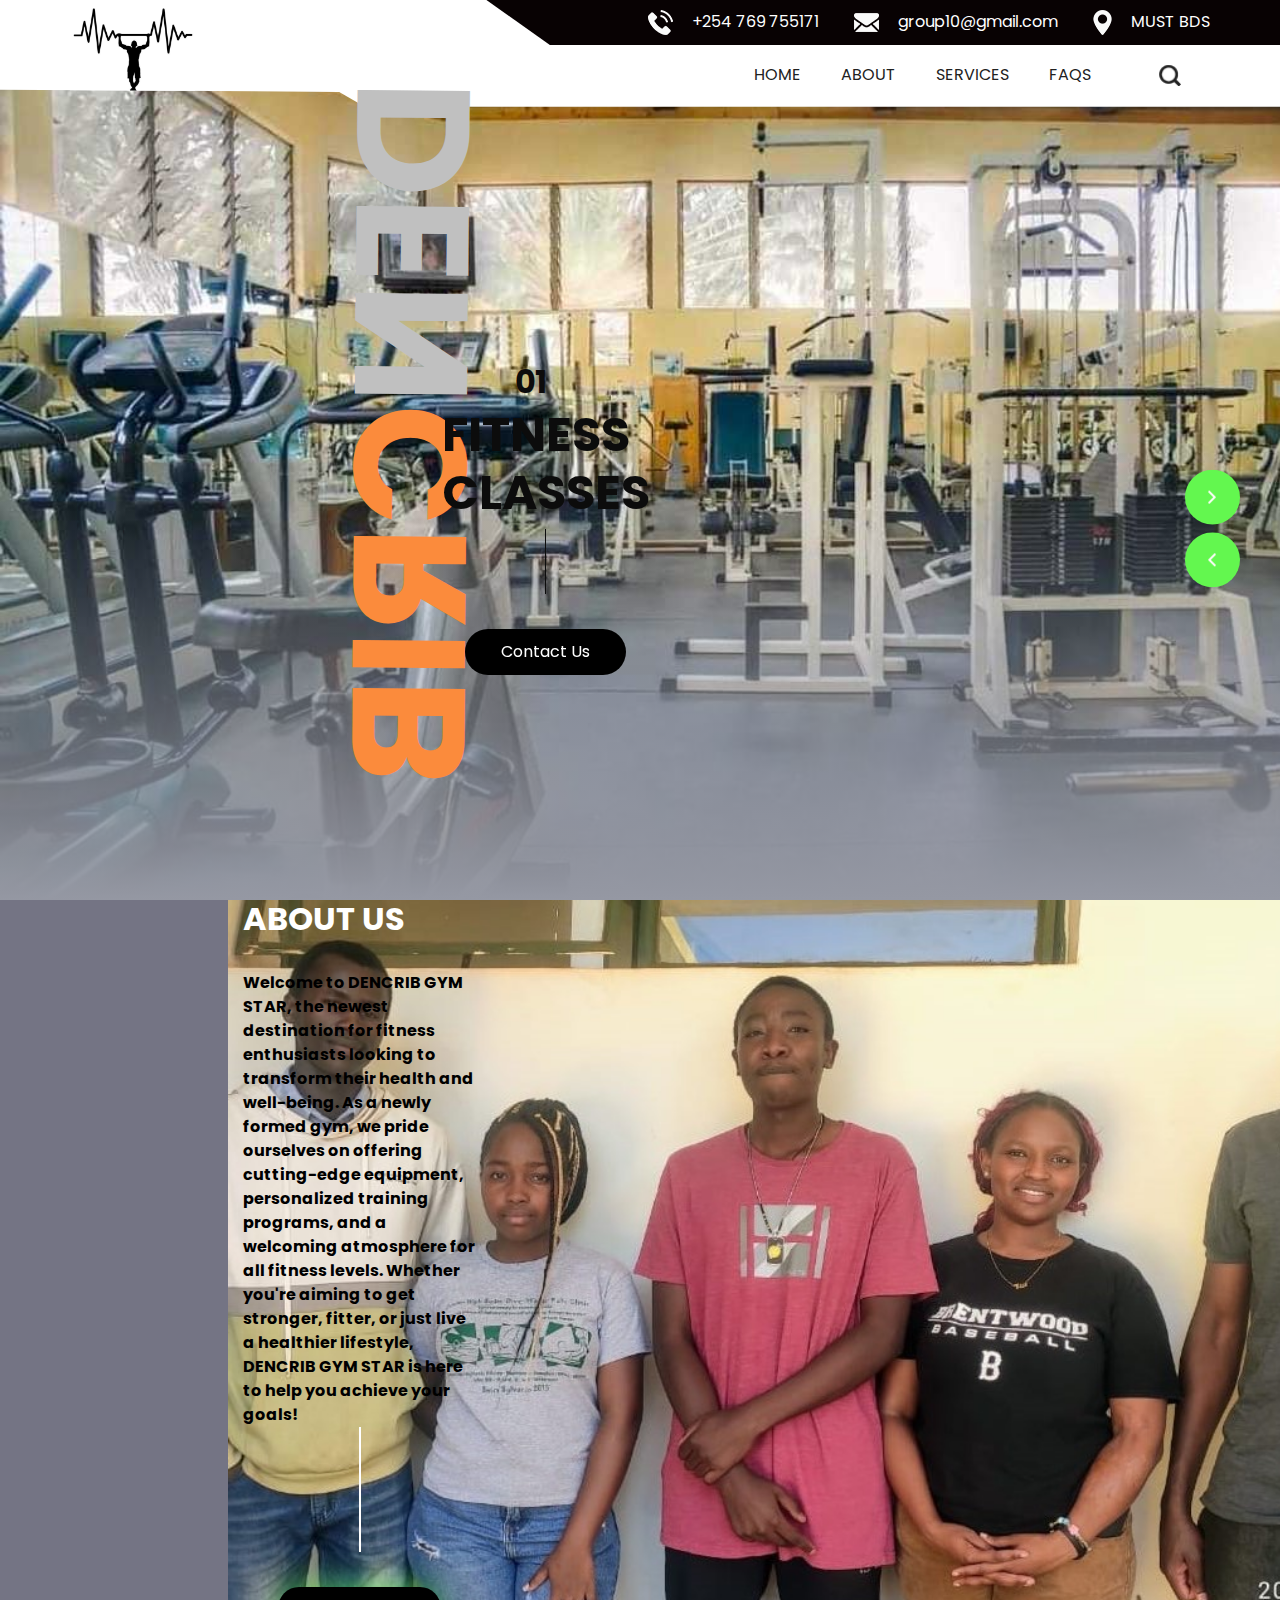
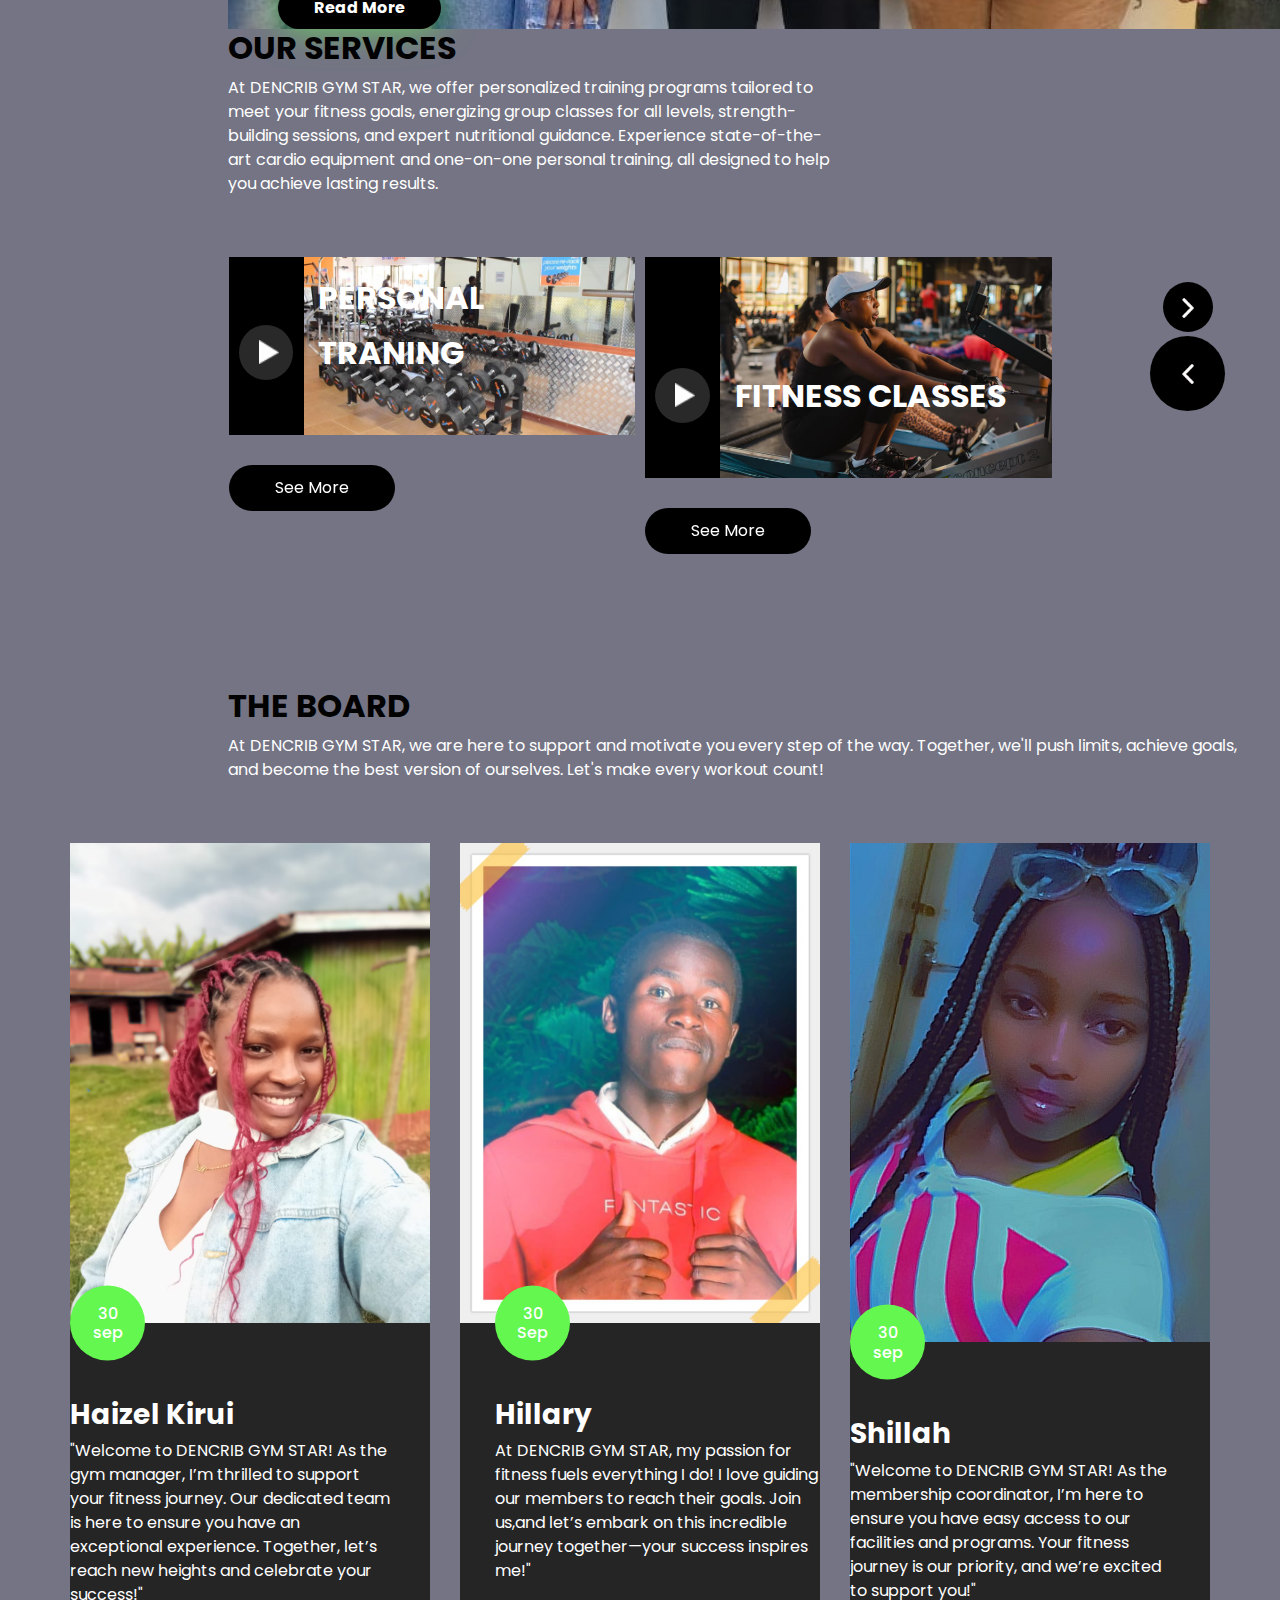
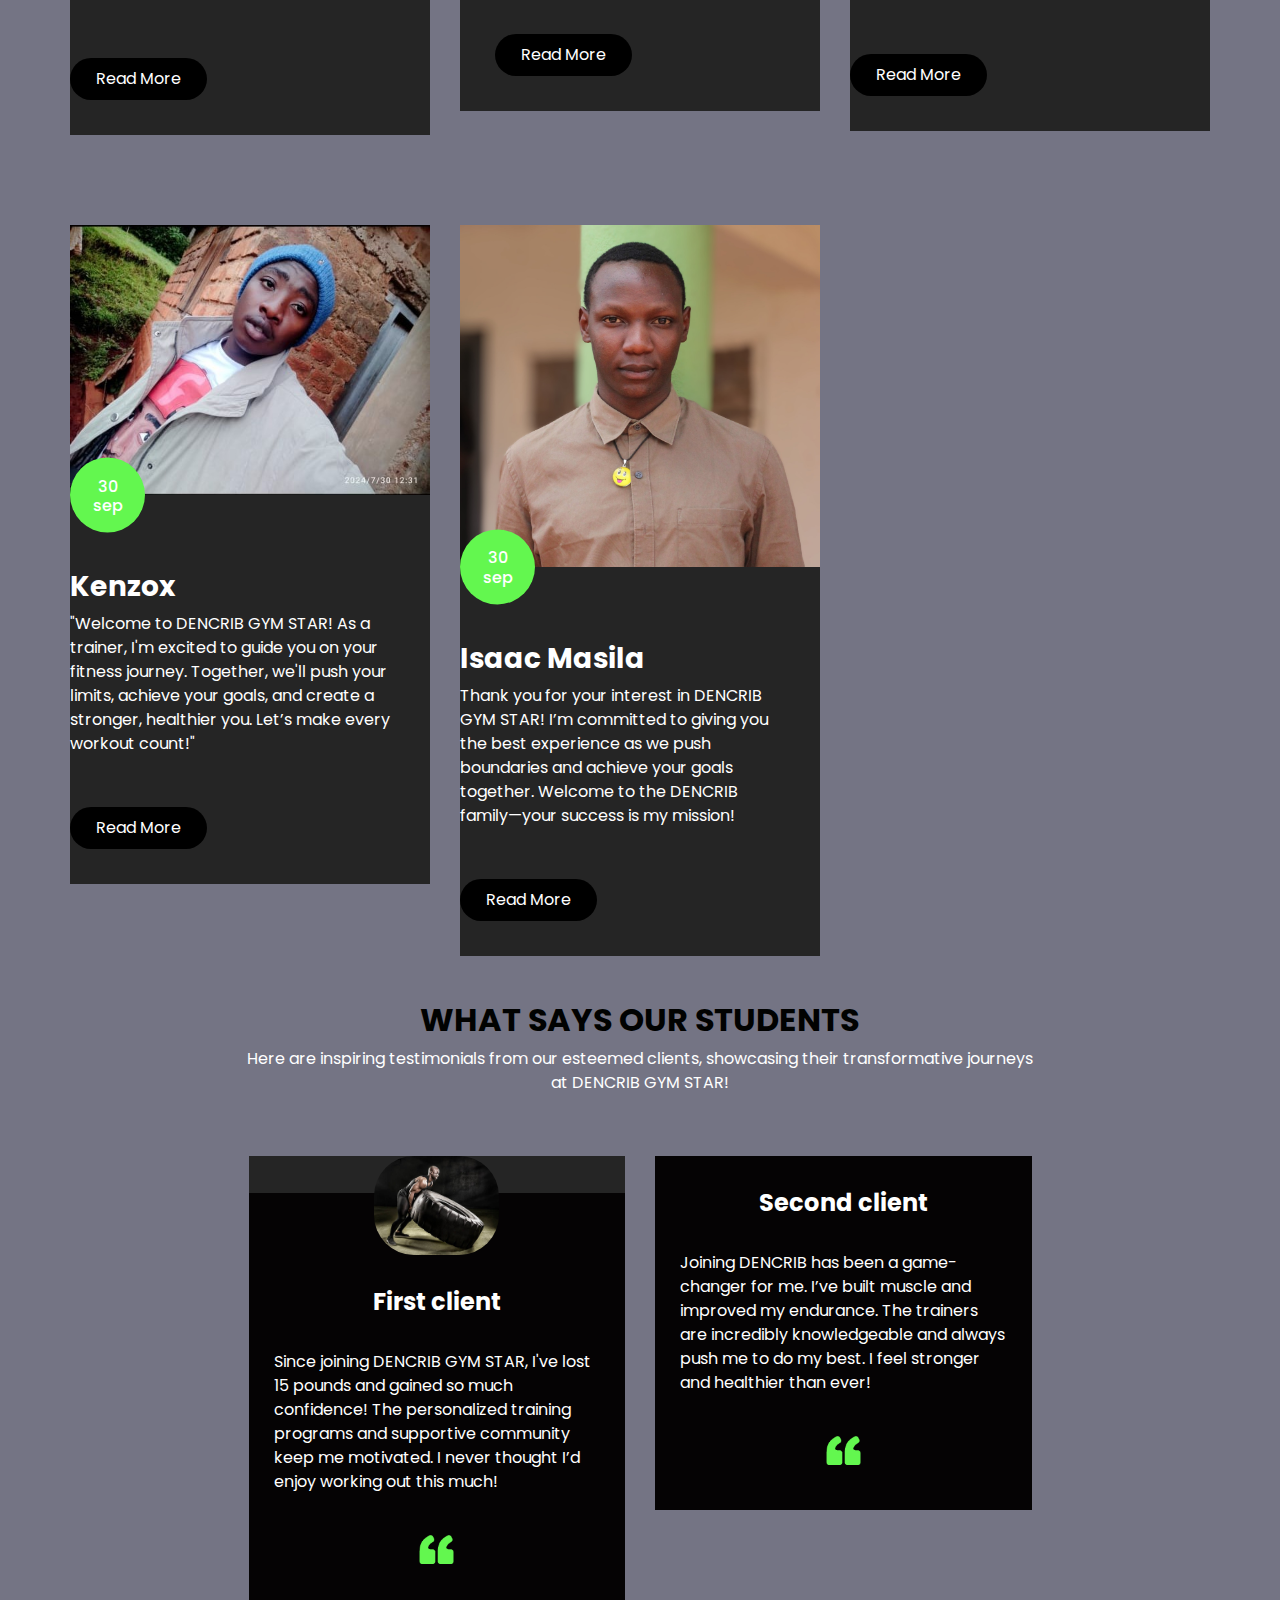
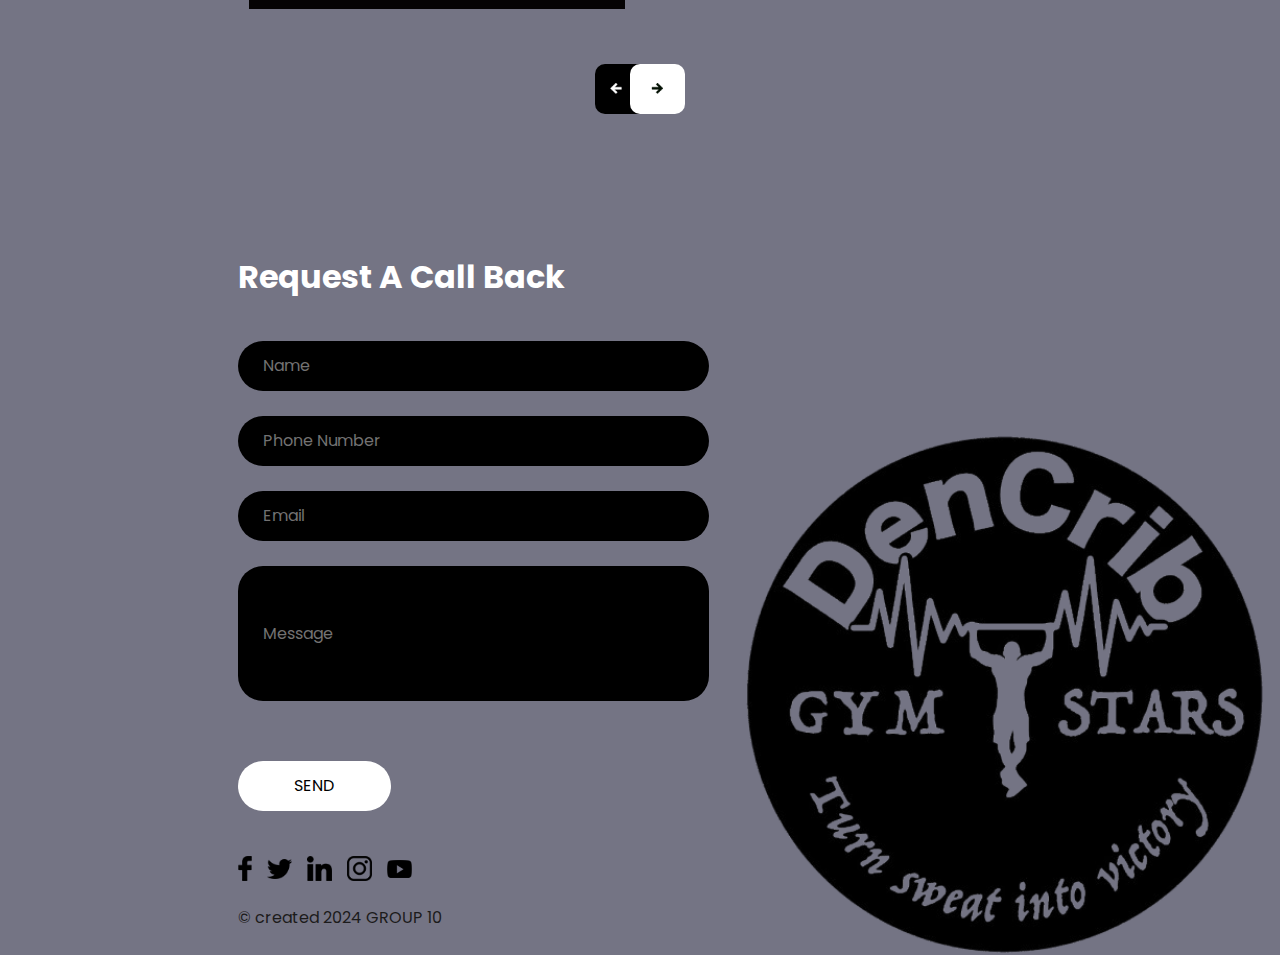
==== commit 60d275b8: "final" ====
--- a/index.html
+++ b/index.html
@@ -12,7 +12,7 @@
   <meta name="description" content="" />
   <meta name="author" content="" />
 
-  <title>DENCREB GYM STARS</title>
+  <title>DENCRIB GYM STARS</title>
 
   <!-- slider stylesheet -->
   <link rel="stylesheet" type="text/css" href="https://cdnjs.cloudflare.com/ajax/libs/OwlCarousel2/2.3.4/assets/owl.carousel.min.css" />
@@ -103,7 +103,7 @@
           <div class="col-md-2 offset-md-2">
             <div class="slider_heading">
               <h2>
-                DEN <span>CREB</span>
+                DEN <span>CRIB</span>
               </h2>
             </div>
           </div>
@@ -152,7 +152,7 @@
                   <div class="box">
                     <div class="detail-box">
                       <h1>
-                        Wellness <br />
+                        Wellness <br/>
                         Recovery
                       </h1>
                       <hr />
@@ -202,7 +202,7 @@
       <div class="row">
         <div class="col-md-10 ml-auto pr-0">
           <div class="about_container">
-            <div class="row">
+            <div class="#">
               <div class="col-lg-3 col-md-5">
                 <div class="detail-box">
                   <div class="heading_container">
@@ -211,7 +211,7 @@
                     </h2>
                   </div>
                   <p>
-                    Welcome to DENCREB GYM STAR, the newest destination for fitness enthusiasts looking to transform their health and well-being. As a newly formed gym, we pride ourselves on offering cutting-edge equipment, personalized training programs, and a welcoming atmosphere for all fitness levels. Whether you're aiming to get stronger, fitter, or just live a healthier lifestyle, DENCREB GYM STAR is here to help you achieve your goals!
+                    Welcome to DENCRIB GYM STAR, the newest destination for fitness enthusiasts looking to transform their health and well-being. As a newly formed gym, we pride ourselves on offering cutting-edge equipment, personalized training programs, and a welcoming atmosphere for all fitness levels. Whether you're aiming to get stronger, fitter, or just live a healthier lifestyle, DENCRIB GYM STAR is here to help you achieve your goals!
                   </p>
                   <hr />
                   <a href="">
@@ -241,7 +241,7 @@
                     Our Services
                   </h2>
                   <p>
-                    At DENCREB GYM STAR, we offer personalized training programs tailored to meet your fitness goals, energizing group classes for all levels, strength-building sessions, and expert nutritional guidance. Experience state-of-the-art cardio equipment and one-on-one personal training, all designed to help you achieve lasting results.
+                    At DENCRIB GYM STAR, we offer personalized training programs tailored to meet your fitness goals, energizing group classes for all levels, strength-building sessions, and expert nutritional guidance. Experience state-of-the-art cardio equipment and one-on-one personal training, all designed to help you achieve lasting results.
                   </p>
                 </div>
               </div>
@@ -262,7 +262,7 @@
                       </div>
                     </div>
                     <div class="btn-box">
-                      <a href="">
+                      <a href="video\weights.mp4">
                         See More
                       </a>
                     </div>
@@ -282,7 +282,7 @@
                       </div>
                     </div>
                     <div class="btn-box">
-                      <a href="">
+                      <a href="video/weights.mp4">
                         See More
                       </a>
                     </div>
@@ -302,7 +302,7 @@
                       </div>
                     </div>
                     <div class="btn-box">
-                      <a href="">
+                      <a href="video\Strength.mp4">
                         See More
                       </a>
                     </div>
@@ -322,7 +322,7 @@
                       </div>
                     </div>
                     <div class="btn-box">
-                      <a href="">
+                      <a href="video\cardio.mp4">
                         See More
                       </a>
                     </div>
@@ -350,7 +350,7 @@
               The Board
             </h2>
             <p>
-              At DENCREB GYM STAR, we are here to support and motivate you every step of the way. Together, we'll push limits, achieve goals, and become the best version of ourselves. Let's make every workout count!
+              At DENCRIB GYM STAR, we are here to support and motivate you every step of the way. Together, we'll push limits, achieve goals, and become the best version of ourselves. Let's make every workout count!
             </p>
           </div>
         </div>
@@ -366,7 +366,7 @@
                   <h6>30 <br> sep</h6>
                 </div>
                 <h3>Haizel Kirui</h3>
-                <p>"Welcome to DENCREB GYM STAR! As the gym manager, I’m thrilled to support your fitness journey. Our dedicated team is here to ensure you have an exceptional experience. Together, let’s reach new heights and celebrate your success!"</p>
+                <p>"Welcome to DENCRIB GYM STAR! As the gym manager, I’m thrilled to support your fitness journey. Our dedicated team is here to ensure you have an exceptional experience. Together, let’s reach new heights and celebrate your success!"</p>
                 <a href="">Read More</a>
               </div>
             </div>
@@ -374,14 +374,14 @@
           <div class="col-md-6 col-lg-4">
             <div class="box b2">
               <div class="img-box">
-                <img class="masila" src="images/hillary.png" alt="">
+                <img class="masila" src="images/Hilla.jpg" alt="">
               </div>
               <div class="detail-box">
                 <div class="img_date">
                   <h6>30 <br> Sep</h6>
                 </div>
                 <h3>Hillary </h3>
-                <p> At DENCREB GYM STAR, my passion for fitness fuels everything I do! I love guiding our members to reach their goals. Join us,and let’s embark on this incredible journey together—your success inspires me!" </p>
+                <p> At DENCRIB GYM STAR, my passion for fitness fuels everything I do! I love guiding our members to reach their goals. Join us,and let’s embark on this incredible journey together—your success inspires me!" </p>
                 <a href="">Read More</a>
               </div>
             </div>
@@ -396,7 +396,7 @@
                   <h6>30 <br> sep</h6>
                 </div>
                 <h3>Shillah</h3>
-                <p>"Welcome to DENCREB GYM STAR! As the membership coordinator, I’m here to ensure you have easy access to our facilities and programs. Your fitness journey is our priority, and we’re excited to support you!"</p>
+                <p>"Welcome to DENCRIB GYM STAR! As the membership coordinator, I’m here to ensure you have easy access to our facilities and programs. Your fitness journey is our priority, and we’re excited to support you!"</p>
                 <a href="">Read More</a>
               </div>
             </div>
@@ -411,7 +411,7 @@
                   <h6>30 <br> sep</h6>
                 </div>
                 <h3>Kenzox</h3>
-                <p>"Welcome to DENCREB GYM STAR! As a trainer, I'm excited to guide you on your fitness journey. Together, we'll push your limits, achieve your goals, and create a stronger, healthier you. Let’s make every workout count!"</p>
+                <p>"Welcome to DENCRIB GYM STAR! As a trainer, I'm excited to guide you on your fitness journey. Together, we'll push your limits, achieve your goals, and create a stronger, healthier you. Let’s make every workout count!"</p>
                 <a href="">Read More</a>
               </div>
             </div>
@@ -426,7 +426,7 @@
                   <h6>30 <br> sep</h6>
                 </div>
                 <h3>Isaac Masila</h3>
-                <p>Thank you for your interest in DENCREB GYM STAR! I’m committed to giving you the best experience as we push boundaries and achieve your goals together. Welcome to the DENCREB family—your success is my mission!</p>
+                <p>Thank you for your interest in DENCRIB GYM STAR! I’m committed to giving you the best experience as we push boundaries and achieve your goals together. Welcome to the DENCRIB family—your success is my mission!</p>
                 <a href="">Read More</a>
               </div>
             </div>
@@ -447,7 +447,7 @@
                 What Says Our students
               </h2>
               <p>
-                Here are inspiring testimonials from our esteemed clients, showcasing their transformative journeys at DENCREB GYM STAR!
+                Here are inspiring testimonials from our esteemed clients, showcasing their transformative journeys at DENCRIB GYM STAR!
               </p>
             </div>
             <div class="client_box-container">
@@ -460,9 +460,9 @@
                       </div>
                       <div class="detail-box">
                         <h4>
-                          first client
+                          First client
                         </h4>
-                        <p>Since joining DENCREB GYM STAR, I've lost 15 pounds and gained so much confidence! The personalized training programs and supportive community keep me motivated. I never thought I’d enjoy working out this much!</p>
+                        <p>Since joining DENCRIB GYM STAR, I've lost 15 pounds and gained so much confidence! The personalized training programs and supportive community keep me motivated. I never thought I’d enjoy working out this much!</p>
                         <img src="images/quote.png" alt="" />
                       </div>
                     </div>
@@ -474,10 +474,10 @@
                       </div>
                       <div class="detail-box">
                         <h4>
-                          second client 
+                          Second client 
                         </h4>
                         <p>
-                          Joining DENCREB has been a game-changer for me. I’ve built muscle and improved my endurance. The trainers are incredibly knowledgeable and always push me to do my best. I feel stronger and healthier than ever!
+                          Joining DENCRIB has been a game-changer for me. I’ve built muscle and improved my endurance. The trainers are incredibly knowledgeable and always push me to do my best. I feel stronger and healthier than ever!
                         </p>
                         <img src="images/quote.png" alt="" />
                       </div>
@@ -490,10 +490,10 @@
                       </div>
                       <div class="detail-box">
                         <h4>
-                          third client
+                          Third client
                         </h4>
                         <p>
-                          As a busy mom, finding time for fitness was tough. DENCREB has made it easy with flexible hours and fantastic classes. I've not only regained my energy but also found a welcoming community that feels like family.
+                          As a busy mom, finding time for fitness was tough. DENCRIB has made it easy with flexible hours and fantastic classes. I've not only regained my energy but also found a welcoming community that feels like family.
                         </p>
                         <img src="images/quote.png" alt="" />
                       </div>
@@ -506,10 +506,10 @@
                       </div>
                       <div class="detail-box">
                         <h4>
-                          fourth client 
+                          Fourth client 
                         </h4>
                         <p>
-                          I was hesitant to join a gym, but DENCREB changed my perspective. The atmosphere is encouraging, and I've made great friends along the way. I've lost weight and discovered a passion for fitness I never knew I had!
+                          I was hesitant to join a gym, but DENCRIB changed my perspective. The atmosphere is encouraging, and I've made great friends along the way. I've lost weight and discovered a passion for fitness I never knew I had!
                         </p>
                         <img src="images/quote.png" alt="" />
                       </div>
--- a/css/style.css
+++ b/css/style.css
@@ -9,10 +9,6 @@
   padding-bottom: 120px;
 }
 
-.masila {
-  height: 300px;
-}
-
 .layout_padding2 {
   padding: 45px 0;
 }
@@ -39,11 +35,11 @@
   display: flex;
   -webkit-box-orient: vertical;
   -webkit-box-direction: normal;
-  -ms-flex-direction: column;
-  flex-direction: column;
+      -ms-flex-direction: column;
+          flex-direction: column;
   -webkit-box-align: start;
-  -ms-flex-align: start;
-  align-items: flex-start;
+      -ms-flex-align: start;
+          align-items: flex-start;
 }
 
 .heading_container h2 {
@@ -52,8 +48,8 @@
   display: -ms-flexbox;
   display: flex;
   -webkit-box-align: center;
-  -ms-flex-align: center;
-  align-items: center;
+      -ms-flex-align: center;
+          align-items: center;
   text-transform: uppercase;
   color: #010201;
 }
@@ -67,7 +63,7 @@
   position: relative;
 }
 
-.client {
+.client{
   border-radius: 40px;
 }
 
@@ -94,7 +90,7 @@
   background-color: #ffffff;
   position: relative;
   -webkit-clip-path: polygon(50% 0%, 100% 0, 100% 100%, 28.5% 100%, 26.5% 86%, 0 84%, 0 0);
-  clip-path: polygon(50% 0%, 100% 0, 100% 100%, 28.5% 100%, 26.5% 86%, 0 84%, 0 0);
+          clip-path: polygon(50% 0%, 100% 0, 100% 100%, 28.5% 100%, 26.5% 86%, 0 84%, 0 0);
 }
 
 .header_section::before {
@@ -107,7 +103,7 @@
   background: #080203;
   z-index: 1;
   -webkit-clip-path: polygon(50% 0%, 100% 0, 100% 100%, 8% 100%, 0 0);
-  clip-path: polygon(50% 0%, 100% 0, 100% 100%, 8% 100%, 0 0);
+          clip-path: polygon(50% 0%, 100% 0, 100% 100%, 8% 100%, 0 0);
 }
 
 .header_section .nav_container {
@@ -133,7 +129,7 @@
 .btn:focus {
   outline: none !important;
   -webkit-box-shadow: none;
-  box-shadow: none;
+          box-shadow: none;
 }
 
 .header_nav {
@@ -141,8 +137,8 @@
   display: -ms-flexbox;
   display: flex;
   -webkit-box-pack: justify;
-  -ms-flex-pack: justify;
-  justify-content: space-between;
+      -ms-flex-pack: justify;
+          justify-content: space-between;
 }
 
 .main_nav {
@@ -195,7 +191,7 @@
 .btn:focus {
   outline: none !important;
   -webkit-box-shadow: none;
-  box-shadow: none;
+          box-shadow: none;
 }
 
 .custom_nav-container .nav_search-btn {
@@ -214,8 +210,8 @@
   display: -ms-flexbox;
   display: flex;
   -webkit-box-align: center;
-  -ms-flex-align: center;
-  align-items: center;
+      -ms-flex-align: center;
+          align-items: center;
 }
 
 .navbar-brand img {
@@ -248,11 +244,11 @@
   display: -ms-flexbox;
   display: flex;
   -webkit-box-pack: center;
-  -ms-flex-pack: center;
-  justify-content: center;
-  -webkit-box-align: center;
-  -ms-flex-align: center;
-  align-items: center;
+      -ms-flex-pack: center;
+          justify-content: center;
+  -webkit-box-align: center;
+      -ms-flex-align: center;
+          align-items: center;
 }
 
 .slider_section #carouselExampleIndicators {
@@ -267,7 +263,7 @@
 
 .slider_section .slider_heading {
   -webkit-transform: rotate(270.5deg) scaleX(-1);
-  transform: rotate(270.5deg) scaleX(-1);
+          transform: rotate(270.5deg) scaleX(-1);
   position: absolute;
   left: -150px;
   top: -25px;
@@ -308,8 +304,8 @@
   display: -ms-flexbox;
   display: flex;
   -webkit-box-pack: center;
-  -ms-flex-pack: center;
-  justify-content: center;
+      -ms-flex-pack: center;
+          justify-content: center;
   margin-top: 35px;
 }
 
@@ -333,11 +329,11 @@
   display: flex;
   -webkit-box-orient: vertical;
   -webkit-box-direction: normal;
-  -ms-flex-direction: column;
-  flex-direction: column;
+      -ms-flex-direction: column;
+          flex-direction: column;
   -webkit-box-align: start;
-  -ms-flex-align: start;
-  align-items: flex-start;
+      -ms-flex-align: start;
+          align-items: flex-start;
 }
 
 .slider_section #carouselExampleIndicators .box {
@@ -345,8 +341,8 @@
   display: -ms-flexbox;
   display: flex;
   -webkit-box-pack: start;
-  -ms-flex-pack: start;
-  justify-content: flex-start;
+      -ms-flex-pack: start;
+          justify-content: flex-start;
 }
 
 .slider_section .carousel-indicators {
@@ -394,7 +390,7 @@
 .slider_section .carousel-control-prev {
   background-image: url(../images/prev.png);
   -webkit-transform: translateY(57%);
-  transform: translateY(57%);
+          transform: translateY(57%);
 }
 
 .slider_section .carousel-control-prev:hover {
@@ -404,7 +400,7 @@
 .slider_section .carousel-control-next {
   background-image: url(../images/next.png);
   -webkit-transform: translateY(-57%);
-  transform: translateY(-57%);
+          transform: translateY(-57%);
 }
 
 .slider_section .carousel-control-next:hover {
@@ -421,14 +417,14 @@
   display: flex;
   -webkit-box-orient: vertical;
   -webkit-box-direction: normal;
-  -ms-flex-direction: column;
-  flex-direction: column;
-  -webkit-box-align: center;
-  -ms-flex-align: center;
-  align-items: center;
+      -ms-flex-direction: column;
+          flex-direction: column;
+  -webkit-box-align: center;
+      -ms-flex-align: center;
+          align-items: center;
   color: #63f74f;
   -webkit-transform: translateY(-50%);
-  transform: translateY(-50%);
+          transform: translateY(-50%);
 }
 
 .slider_section .number_box hr {
@@ -447,25 +443,22 @@
 .about_section .heading_container h2 {
   color: #ffffff;
 }
-
 .motto_section {
-  padding-top: 20px;
-  /* Adjust the top padding to reduce space */
-  padding-bottom: 20px;
-  /* Adjust bottom padding if needed */
+  padding-top: 20px; /* Adjust the top padding to reduce space */
+  padding-bottom: 20px; /* Adjust bottom padding if needed */
 }
 
 .layout_padding {
-  padding-top: 0px;
-  /* Remove additional padding */
-  padding-bottom: 0px;
-  /* Remove additional padding */
-}
+  padding-top: 0px; /* Remove additional padding */
+  padding-bottom: 0px; /* Remove additional padding */
+}
+
 
 
 .about_section .about_container {
-  padding: 45px;
-  background-image: url(../images/about-bg.jpg);
+  color: #000;
+  font-weight: bolder;
+  background-image: url(../images/grpo.jpg);
   background-size: cover;
 }
 
@@ -475,12 +468,13 @@
   display: flex;
   -webkit-box-orient: vertical;
   -webkit-box-direction: normal;
-  -ms-flex-direction: column;
-  flex-direction: column;
+      -ms-flex-direction: column;
+          flex-direction: column;
 }
 
 .about_section .about_container .detail-box p {
   margin-top: 25px;
+  margin-bottom: auto;
 }
 
 .about_section .about_container .detail-box hr {
@@ -500,7 +494,7 @@
   color: #ffffff;
   margin: 35px auto 0 auto;
   -webkit-box-shadow: 0 0 35px 0 rgba(99, 247, 79, 0.7);
-  box-shadow: 0 0 35px 0 rgba(99, 247, 79, 0.7);
+          box-shadow: 0 0 35px 0 rgba(99, 247, 79, 0.7);
 }
 
 .about_section .about_container .detail-box a:hover {
@@ -513,7 +507,7 @@
   position: relative;
 }
 
-.class_section .row>div {
+.class_section .row > div {
   position: unset;
 }
 
@@ -522,11 +516,11 @@
   display: -ms-flexbox;
   display: flex;
   -ms-flex-wrap: wrap;
-  flex-wrap: wrap;
+      flex-wrap: wrap;
   margin-top: 45px;
   -webkit-box-pack: center;
-  -ms-flex-pack: center;
-  justify-content: center;
+      -ms-flex-pack: center;
+          justify-content: center;
 }
 
 .class_section .class_box-container .box {
@@ -548,8 +542,8 @@
   display: -ms-flexbox;
   display: flex;
   -webkit-box-align: end;
-  -ms-flex-align: end;
-  align-items: flex-end;
+      -ms-flex-align: end;
+          align-items: flex-end;
   width: 100%;
   height: 100%;
   padding: 55px 0;
@@ -570,11 +564,11 @@
   display: -ms-flexbox;
   display: flex;
   -webkit-box-pack: center;
-  -ms-flex-pack: center;
-  justify-content: center;
-  -webkit-box-align: center;
-  -ms-flex-align: center;
-  align-items: center;
+      -ms-flex-pack: center;
+          justify-content: center;
+  -webkit-box-align: center;
+      -ms-flex-align: center;
+          align-items: center;
 }
 
 .class_section .class_box-container .box .img-box .detail-box button img {
@@ -622,18 +616,18 @@
   display: flex;
   -webkit-box-orient: vertical;
   -webkit-box-direction: reverse;
-  -ms-flex-direction: column-reverse;
-  flex-direction: column-reverse;
-  -webkit-box-align: center;
-  -ms-flex-align: center;
-  align-items: center;
+      -ms-flex-direction: column-reverse;
+          flex-direction: column-reverse;
+  -webkit-box-align: center;
+      -ms-flex-align: center;
+          align-items: center;
   padding: 0 10px;
   margin-top: 55px;
   position: absolute;
   top: 50%;
   right: 45px;
   -webkit-transform: translateY(-100%);
-  transform: translateY(-100%);
+          transform: translateY(-100%);
 }
 
 .class_section .owl-carousel .owl-nav .owl-prev,
@@ -711,13 +705,13 @@
   display: -ms-flexbox;
   display: flex;
   -webkit-box-pack: center;
-  -ms-flex-pack: center;
-  justify-content: center;
-  -webkit-box-align: center;
-  -ms-flex-align: center;
-  align-items: center;
+      -ms-flex-pack: center;
+          justify-content: center;
+  -webkit-box-align: center;
+      -ms-flex-align: center;
+          align-items: center;
   -webkit-transform: translateY(-50%);
-  transform: translateY(-50%);
+          transform: translateY(-50%);
 }
 
 .blog_section .box .detail-box .img_date h6 {
@@ -761,8 +755,8 @@
 
 .client_section .heading_container {
   -webkit-box-align: center;
-  -ms-flex-align: center;
-  align-items: center;
+      -ms-flex-align: center;
+          align-items: center;
   text-align: center;
   margin-bottom: 45px;
 }
@@ -773,11 +767,11 @@
   display: flex;
   -webkit-box-orient: vertical;
   -webkit-box-direction: normal;
-  -ms-flex-direction: column;
-  flex-direction: column;
-  -webkit-box-align: center;
-  -ms-flex-align: center;
-  align-items: center;
+      -ms-flex-direction: column;
+          flex-direction: column;
+  -webkit-box-align: center;
+      -ms-flex-align: center;
+          align-items: center;
   margin: 0 10px;
 }
 
@@ -799,11 +793,11 @@
   display: flex;
   -webkit-box-orient: vertical;
   -webkit-box-direction: normal;
-  -ms-flex-direction: column;
-  flex-direction: column;
-  -webkit-box-align: center;
-  -ms-flex-align: center;
-  align-items: center;
+      -ms-flex-direction: column;
+          flex-direction: column;
+  -webkit-box-align: center;
+      -ms-flex-align: center;
+          align-items: center;
   padding: 95px 25px 45px 25px;
   background-color: #050304;
 }
@@ -826,8 +820,8 @@
   display: -ms-flexbox;
   display: flex;
   -webkit-box-pack: center;
-  -ms-flex-pack: center;
-  justify-content: center;
+      -ms-flex-pack: center;
+          justify-content: center;
   padding: 0 10px;
   margin-top: 55px;
 }
@@ -849,7 +843,7 @@
   background-image: url(../images/prev-arrow.png);
   background-color: #000000;
   -webkit-transform: translateX(10px);
-  transform: translateX(10px);
+          transform: translateX(10px);
   background-position: 15px center;
 }
 
@@ -857,13 +851,13 @@
   background-image: url(../images/next-arrow.png);
   background-color: #ffffff;
   -webkit-transform: translateX(-10px);
-  transform: translateX(-10px);
+          transform: translateX(-10px);
 }
 
 .info_section .info_main-row {
   -webkit-box-align: end;
-  -ms-flex-align: end;
-  align-items: flex-end;
+      -ms-flex-align: end;
+          align-items: flex-end;
 }
 
 .info_section .contact_section {
@@ -943,8 +937,8 @@
   display: -ms-flexbox;
   display: flex;
   -webkit-box-align: center;
-  -ms-flex-align: center;
-  align-items: center;
+      -ms-flex-align: center;
+          align-items: center;
 }
 
 .footer_section .social_box a {
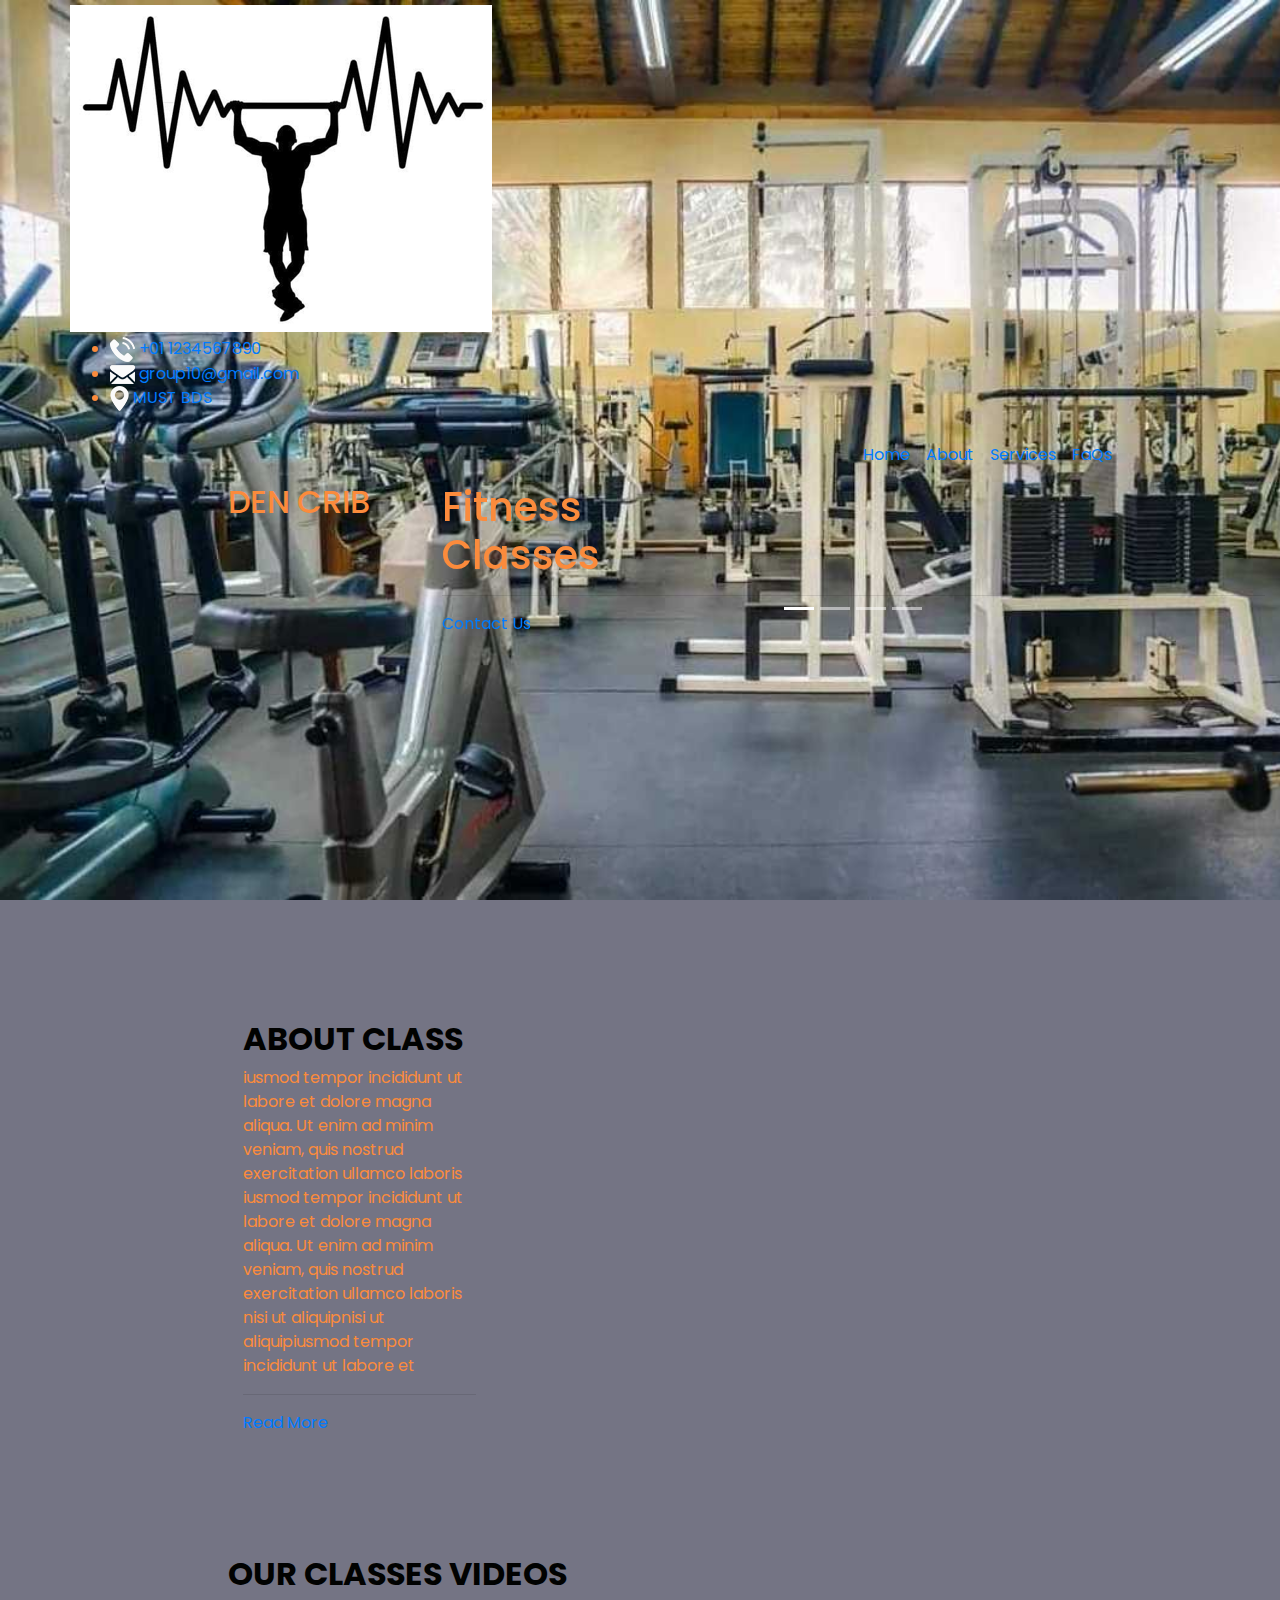
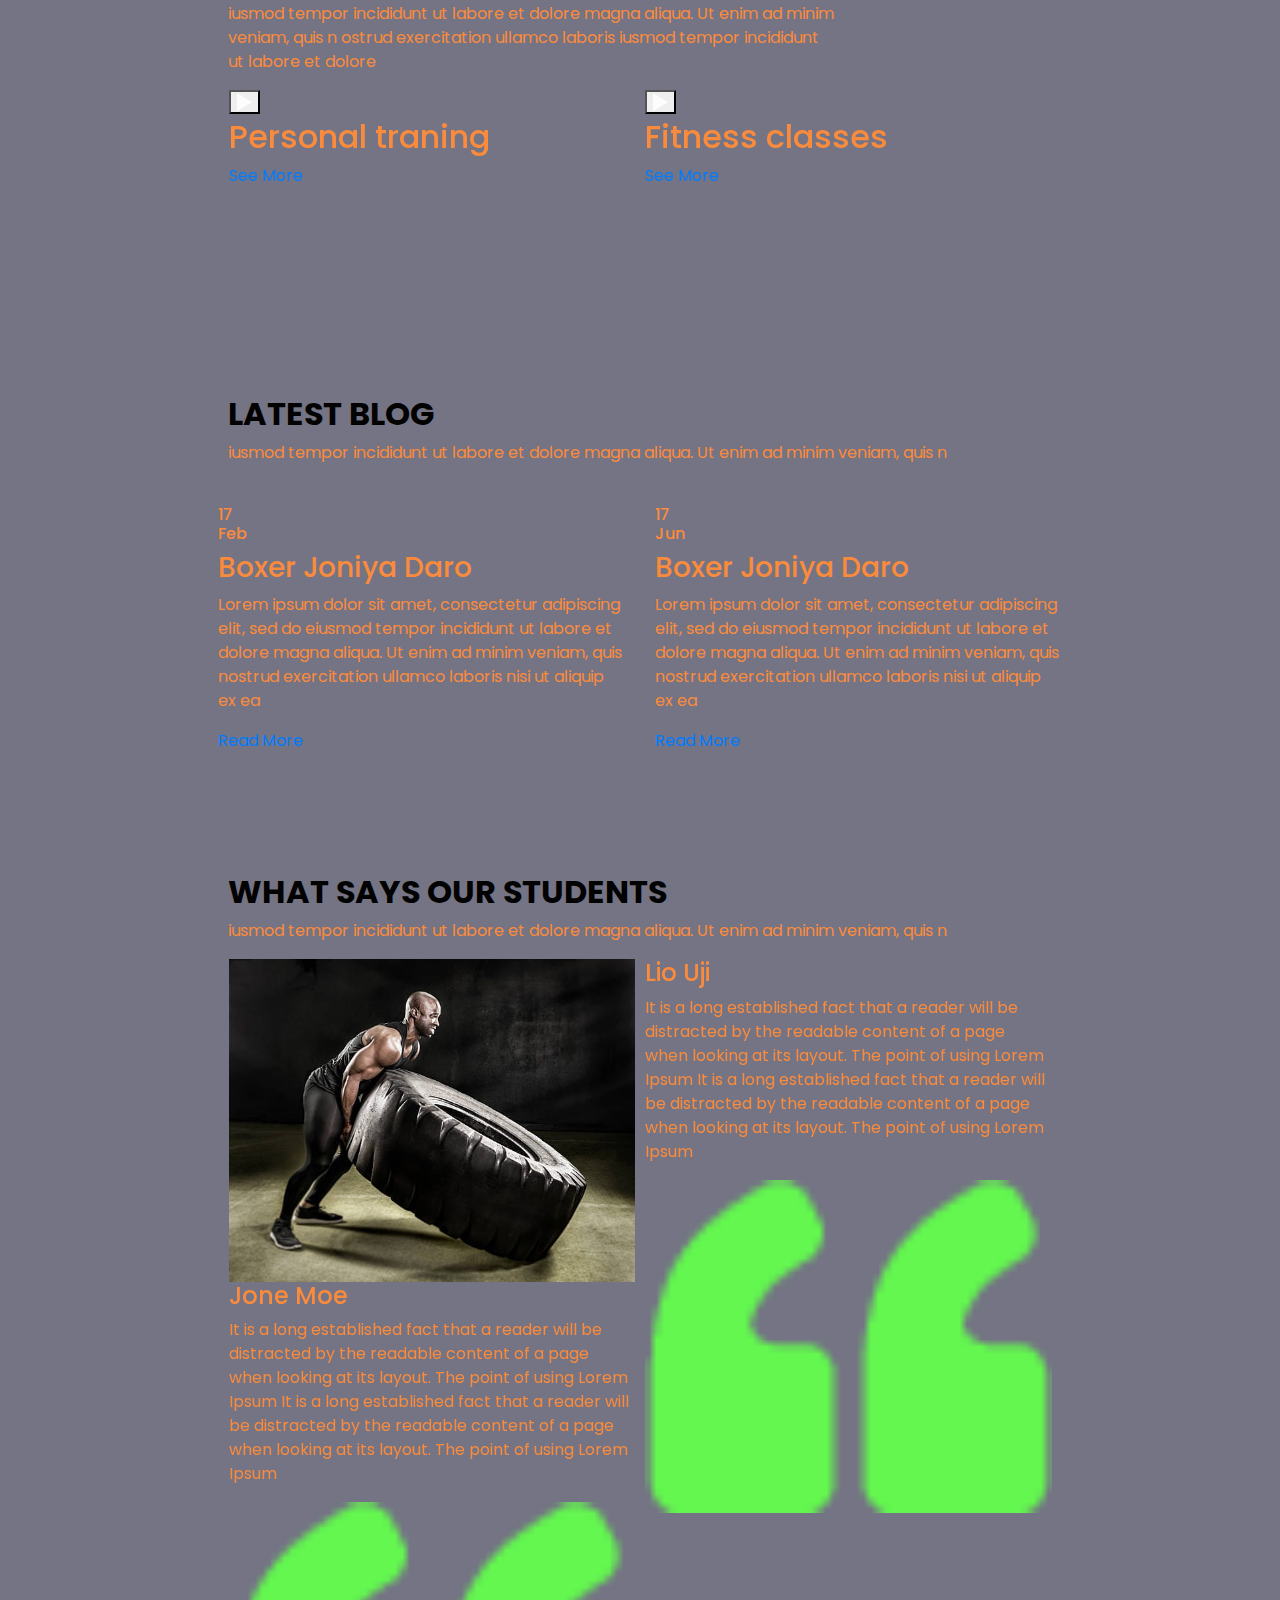
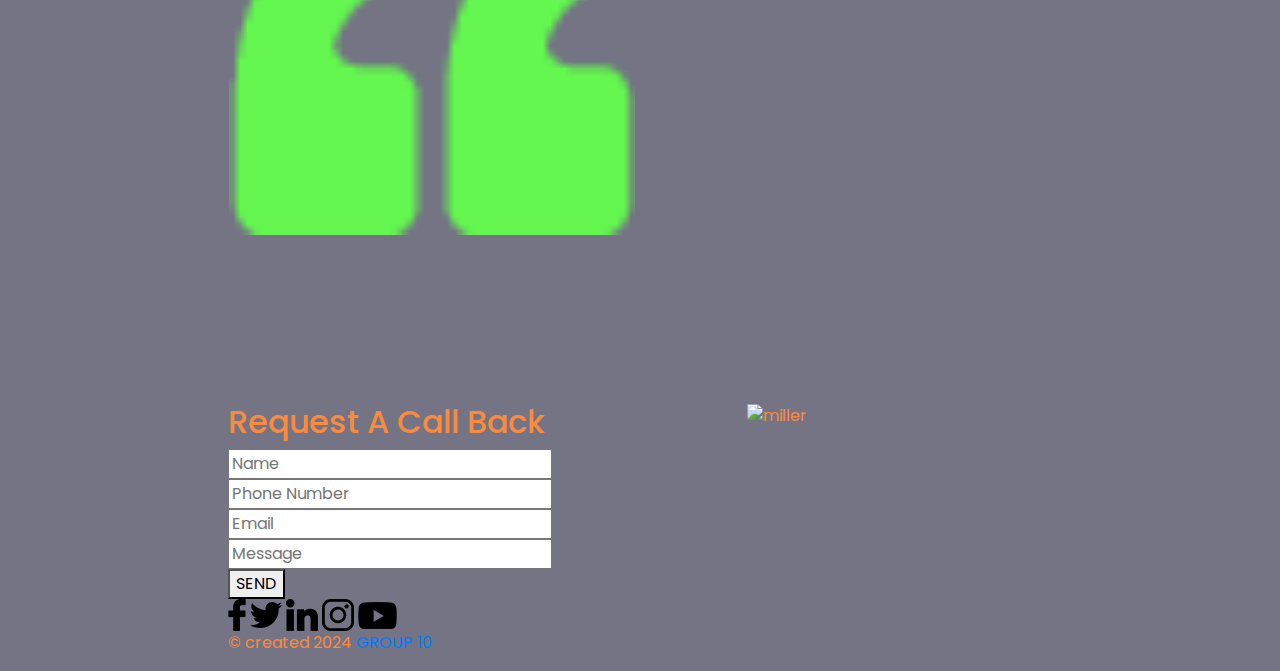
==== commit 148dad61: "massage" ====
--- a/index.html
+++ b/index.html
@@ -15,13 +15,15 @@
   <title>DENCRIB GYM STARS</title>
 
   <!-- slider stylesheet -->
-  <link rel="stylesheet" type="text/css" href="https://cdnjs.cloudflare.com/ajax/libs/OwlCarousel2/2.3.4/assets/owl.carousel.min.css" />
+  <link rel="stylesheet" type="text/css"
+    href="https://cdnjs.cloudflare.com/ajax/libs/OwlCarousel2/2.3.4/assets/owl.carousel.min.css" />
 
   <!-- bootstrap core css -->
   <link rel="stylesheet" type="text/css" href="css/bootstrap.css" />
 
   <!-- fonts style -->
-  <link href="https://fonts.googleapis.com/css?family=Baloo+Chettan|Dosis:400,600,700|Poppins:400,600,700&display=swap" rel="stylesheet" />
+  <link href="https://fonts.googleapis.com/css?family=Baloo+Chettan|Dosis:400,600,700|Poppins:400,600,700&display=swap"
+    rel="stylesheet" />
   <!-- Custom styles for this template -->
   <link href="css/style.css" rel="stylesheet" />
   <!-- responsive style -->
@@ -43,7 +45,7 @@
                 <li class="">
                   <a class="" href="">
                     <img src="images/telephone.png" alt="" />
-                    <span> +254 769 755171</span>
+                    <span> +01 1234567890</span>
                   </a>
                 </li>
                 <li class="">
@@ -65,14 +67,16 @@
                 <a class="navbar-brand brand_mobile" href="index.html">
                   <img src="images/logo.png" alt="" />
                 </a>
-                <button class="navbar-toggler" type="button" data-toggle="collapse" data-target="#navbarSupportedContent" aria-controls="navbarSupportedContent" aria-expanded="false" aria-label="Toggle navigation">
+                <button class="navbar-toggler" type="button" data-toggle="collapse"
+                  data-target="#navbarSupportedContent" aria-controls="navbarSupportedContent" aria-expanded="false"
+                  aria-label="Toggle navigation">
                   <span class="navbar-toggler-icon"></span>
                 </button>
                 <div class="collapse navbar-collapse" id="navbarSupportedContent">
                   <div class="d-flex ml-auto flex-column flex-lg-row align-items-center">
                     <ul class="navbar-nav  ">
                       <li class="nav-item active">
-                        <a class="nav-link" href="index.html">Home<span class="sr-only">(current)</span></a>
+                        <a class="nav-link" href="index.html">Home <span class="sr-only">(current)</span></a>
                       </li>
                       <li class="nav-item">
                         <a class="nav-link" href="about.html"> About </a>
@@ -81,7 +85,7 @@
                         <a class="nav-link" href="class.html"> Services </a>
                       </li>
                       <li class="nav-item">
-                        <a class="nav-link" href="blog.html">FaQs</a>
+                        <a class="nav-link" href="#">FaQs</a>
                       </li>
                     </ul>
                     <form class="form-inline">
@@ -192,7 +196,7 @@
         </div>
       </div>
     </section>
-<!-- end slider section -->
+    <!-- end slider section -->
   </div>
 
   <!-- about section -->
@@ -207,11 +211,11 @@
                 <div class="detail-box">
                   <div class="heading_container">
                     <h2>
-                      About Us
+                      About Class
                     </h2>
                   </div>
                   <p>
-                    Welcome to DENCRIB GYM STAR, the newest destination for fitness enthusiasts looking to transform their health and well-being. As a newly formed gym, we pride ourselves on offering cutting-edge equipment, personalized training programs, and a welcoming atmosphere for all fitness levels. Whether you're aiming to get stronger, fitter, or just live a healthier lifestyle, DENCRIB GYM STAR is here to help you achieve your goals!
+                    iusmod tempor incididunt ut labore et dolore magna aliqua. Ut enim ad minim veniam, quis nostrud exercitation ullamco laboris iusmod tempor incididunt ut labore et dolore magna aliqua. Ut enim ad minim veniam, quis nostrud exercitation ullamco laboris nisi ut aliquipnisi ut aliquipiusmod tempor incididunt ut labore et
                   </p>
                   <hr />
                   <a href="">
@@ -238,10 +242,11 @@
               <div class="col-lg-9 col-md-10">
                 <div class="heading_container">
                   <h2>
-                    Our Services
+                    Our Classes Videos
                   </h2>
                   <p>
-                    At DENCRIB GYM STAR, we offer personalized training programs tailored to meet your fitness goals, energizing group classes for all levels, strength-building sessions, and expert nutritional guidance. Experience state-of-the-art cardio equipment and one-on-one personal training, all designed to help you achieve lasting results.
+                    iusmod tempor incididunt ut labore et dolore magna aliqua. Ut enim ad minim veniam, quis n
+                    ostrud exercitation ullamco laboris iusmod tempor incididunt ut labore et dolore
                   </p>
                 </div>
               </div>
@@ -251,7 +256,7 @@
                 <div class="item">
                   <div class="box">
                     <div class="img-box">
-                      <img src="images/equip.jpg" alt="">
+                      <img src="images/c1.jpg" alt="">
                       <div class="detail-box">
                         <button>
                           <img src="images/play-icon.png" alt="">
@@ -271,7 +276,7 @@
                 <div class="item">
                   <div class="box">
                     <div class="img-box">
-                      <img src="images/cont.jpg" alt="">
+                      <img src="images/c2.jpg" alt="">
                       <div class="detail-box">
                         <button>
                           <img src="images/play-icon.png" alt="">
@@ -291,7 +296,7 @@
                 <div class="item">
                   <div class="box">
                     <div class="img-box">
-                      <img src="images/strength.jpg" alt="">
+                      <img src="images/c1.jpg" alt="">
                       <div class="detail-box">
                         <button>
                           <img src="images/play-icon.png" alt="">
@@ -311,7 +316,7 @@
                 <div class="item">
                   <div class="box">
                     <div class="img-box">
-                      <img src="images/equpment.jpg" alt="">
+                      <img src="images/c2.jpg" alt="">
                       <div class="detail-box">
                         <button>
                           <img src="images/play-icon.png" alt="">
@@ -347,95 +352,78 @@
         <div class="col-md-10 ml-auto">
           <div class="heading_container">
             <h2>
-              The Board
+              Latest Blog
             </h2>
             <p>
-              At DENCRIB GYM STAR, we are here to support and motivate you every step of the way. Together, we'll push limits, achieve goals, and become the best version of ourselves. Let's make every workout count!
+              iusmod tempor incididunt ut labore et dolore magna aliqua. Ut enim ad minim veniam, quis n
             </p>
           </div>
         </div>
-      </div><div class="container">
-        <div class="row">
-          <div class="col-md-6 col-lg-4">
-            <div class="box b1">
-              <div class="img-box">
-                <img src="images/Haizel.jpg" alt="">
-              </div>
-              <div class="detail-box">
-                <div class="img_date">
-                  <h6>30 <br> sep</h6>
-                </div>
-                <h3>Haizel Kirui</h3>
-                <p>"Welcome to DENCRIB GYM STAR! As the gym manager, I’m thrilled to support your fitness journey. Our dedicated team is here to ensure you have an exceptional experience. Together, let’s reach new heights and celebrate your success!"</p>
-                <a href="">Read More</a>
-              </div>
-            </div>
-          </div>
-          <div class="col-md-6 col-lg-4">
-            <div class="box b2">
-              <div class="img-box">
-                <img class="masila" src="images/Hilla.jpg" alt="">
-              </div>
-              <div class="detail-box">
-                <div class="img_date">
-                  <h6>30 <br> Sep</h6>
-                </div>
-                <h3>Hillary </h3>
-                <p> At DENCRIB GYM STAR, my passion for fitness fuels everything I do! I love guiding our members to reach their goals. Join us,and let’s embark on this incredible journey together—your success inspires me!" </p>
-                <a href="">Read More</a>
-              </div>
-            </div>
-          </div>
-          <div class="col-md-6 col-lg-4">
-            <div class="box b1">
-              <div class="img-box">
-                <img src="images/shillah.jpg" alt="">
-              </div>
-              <div class="detail-box">
-                <div class="img_date">
-                  <h6>30 <br> sep</h6>
-                </div>
-                <h3>Shillah</h3>
-                <p>"Welcome to DENCRIB GYM STAR! As the membership coordinator, I’m here to ensure you have easy access to our facilities and programs. Your fitness journey is our priority, and we’re excited to support you!"</p>
-                <a href="">Read More</a>
-              </div>
-            </div>
-          </div>
-          <div class="col-md-6 col-lg-4">
-            <div class="box b1">
-              <div class="img-box">
-                <img src="images/kenzo.jpg" alt="">
-              </div>
-              <div class="detail-box">
-                <div class="img_date">
-                  <h6>30 <br> sep</h6>
-                </div>
-                <h3>Kenzox</h3>
-                <p>"Welcome to DENCRIB GYM STAR! As a trainer, I'm excited to guide you on your fitness journey. Together, we'll push your limits, achieve your goals, and create a stronger, healthier you. Let’s make every workout count!"</p>
-                <a href="">Read More</a>
-              </div>
-            </div>
-          </div>
-          <div class="col-md-6 col-lg-4">
-            <div class="box b1">
-              <div class="img-box">
-                <img src="images/masila.JPG" alt="">
-              </div>
-              <div class="detail-box">
-                <div class="img_date">
-                  <h6>30 <br> sep</h6>
-                </div>
-                <h3>Isaac Masila</h3>
-                <p>Thank you for your interest in DENCRIB GYM STAR! I’m committed to giving you the best experience as we push boundaries and achieve your goals together. Welcome to the DENCRIB family—your success is my mission!</p>
-                <a href="">Read More</a>
-              </div>
-            </div>
-          </div>
-        </div>
-      </div>
+      </div>
+      <div class="row">
+        <div class="col-md-6 pl-0">
+          <div class="box b1">
+            <div class="img-box">
+              <img src="images/b1.jpg" alt="">
+            </div>
+            <div class="row">
+              <div class="col-lg-8 col-md-10 ml-auto">
+                <div class="detail-box">
+                  <div class="img_date">
+                    <h6>
+                      17 <br>
+                      Feb
+                    </h6>
+                  </div>
+                  <h3>
+                    Boxer Joniya Daro
+                  </h3>
+                  <p>
+                    Lorem ipsum dolor sit amet, consectetur adipiscing elit, sed do eiusmod tempor incididunt ut labore et dolore magna aliqua. Ut enim ad minim veniam, quis nostrud exercitation ullamco laboris nisi ut aliquip ex ea
+                  </p>
+                  <a href="">
+                    Read More
+                  </a>
+                </div>
+              </div>
+            </div>
+          </div>
+        </div>
+        <div class="col-md-6 pr-0">
+          <div class="box b2">
+            <div class="img-box">
+              <img src="images/b2.jpg" alt="">
+            </div>
+            <div class="row">
+              <div class="col-lg-8 col-md-10 mr-auto">
+                <div class="detail-box">
+                  <div class="img_date">
+                    <h6>
+                      17 <br>
+                      Jun
+                    </h6>
+                  </div>
+                  <h3>
+                    Boxer Joniya Daro
+                  </h3>
+                  <p>
+                    Lorem ipsum dolor sit amet, consectetur adipiscing elit, sed do eiusmod tempor incididunt ut labore et dolore magna aliqua. Ut enim ad minim veniam, quis nostrud exercitation ullamco laboris nisi ut aliquip ex ea
+                  </p>
+                  <a href="">
+                    Read More
+                  </a>
+                </div>
+              </div>
+            </div>
+          </div>
+        </div>
+      </div>
+    </div>
+  </section>
+
   <!-- end blog section -->
 
-  <!-- client section -->
+      <!-- client section -->
 
   <section class="client_section layout_padding-bottom">
     <div class="container-fluid">
@@ -447,7 +435,7 @@
                 What Says Our students
               </h2>
               <p>
-                Here are inspiring testimonials from our esteemed clients, showcasing their transformative journeys at DENCRIB GYM STAR!
+                iusmod tempor incididunt ut labore et dolore magna aliqua. Ut enim ad minim veniam, quis n
               </p>
             </div>
             <div class="client_box-container">
@@ -460,9 +448,10 @@
                       </div>
                       <div class="detail-box">
                         <h4>
-                          First client
+                          Jone Moe
                         </h4>
-                        <p>Since joining DENCRIB GYM STAR, I've lost 15 pounds and gained so much confidence! The personalized training programs and supportive community keep me motivated. I never thought I’d enjoy working out this much!</p>
+                        <p>
+                          It is a long established fact that a reader will be distracted by the readable content of a page when looking at its layout. The point of using Lorem Ipsum It is a long established fact that a reader will be distracted by the readable content of a page when looking at its layout. The point of using Lorem Ipsum </p>
                         <img src="images/quote.png" alt="" />
                       </div>
                     </div>
@@ -474,11 +463,10 @@
                       </div>
                       <div class="detail-box">
                         <h4>
-                          Second client 
+                          Lio Uji
                         </h4>
                         <p>
-                          Joining DENCRIB has been a game-changer for me. I’ve built muscle and improved my endurance. The trainers are incredibly knowledgeable and always push me to do my best. I feel stronger and healthier than ever!
-                        </p>
+                          It is a long established fact that a reader will be distracted by the readable content of a page when looking at its layout. The point of using Lorem Ipsum It is a long established fact that a reader will be distracted by the readable content of a page when looking at its layout. The point of using Lorem Ipsum </p>
                         <img src="images/quote.png" alt="" />
                       </div>
                     </div>
@@ -490,11 +478,10 @@
                       </div>
                       <div class="detail-box">
                         <h4>
-                          Third client
+                          Jone Moe
                         </h4>
                         <p>
-                          As a busy mom, finding time for fitness was tough. DENCRIB has made it easy with flexible hours and fantastic classes. I've not only regained my energy but also found a welcoming community that feels like family.
-                        </p>
+                          It is a long established fact that a reader will be distracted by the readable content of a page when looking at its layout. The point of using Lorem Ipsum It is a long established fact that a reader will be distracted by the readable content of a page when looking at its layout. The point of using Lorem Ipsum </p>
                         <img src="images/quote.png" alt="" />
                       </div>
                     </div>
@@ -506,11 +493,10 @@
                       </div>
                       <div class="detail-box">
                         <h4>
-                          Fourth client 
+                          Lio Uji
                         </h4>
                         <p>
-                          I was hesitant to join a gym, but DENCRIB changed my perspective. The atmosphere is encouraging, and I've made great friends along the way. I've lost weight and discovered a passion for fitness I never knew I had!
-                        </p>
+                          It is a long established fact that a reader will be distracted by the readable content of a page when looking at its layout. The point of using Lorem Ipsum It is a long established fact that a reader will be distracted by the readable content of a page when looking at its layout. The point of using Lorem Ipsum </p>
                         <img src="images/quote.png" alt="" />
                       </div>
                     </div>
@@ -524,76 +510,76 @@
     </div>
   </section>
 
-  <!-- end client section -->
-
-  <!-- info section -->
-  <div class="info_section">
-    <div class="container-fluid">
-      <div class="row">
-        <div class="col-md-10 ml-auto">
-          <div class="row info_main-row">
-            <div class="col-md-6 pr-0">
-
-              <!-- contact section -->
-
-              <section class="contact_section">
-                <h2>
-                  Request A Call Back
-                </h2>
-                <form action="">
-                  <div>
-                    <input type="text" placeholder="Name" />
-                  </div>
-                  <div>
-                    <input type="text" placeholder="Phone Number" />
-                  </div>
-                  <div>
-                    <input type="email" placeholder="Email" />
-                  </div>
-                  <div>
-                    <input type="text" class="message-box" placeholder="Message" />
-                  </div>
-                  <div class="d-flex ">
-                    <button>
-                      SEND
-                    </button>
-                  </div>
-                </form>
-              </section>
-
-              <!-- end contact section -->
-
-
-              <!-- footer section -->
-              <section class=" footer_section ">
-                <div class="social_box">
-                  <a href="#">
-                    <img src="images/facebook.png" alt="">
-                  </a>
-                  <a href="#">
-                    <img src="images/twitter.png" alt="">
-                  </a>
-                  <a href="#">
-                    <img src="images/linkedin.png" alt="">
-                  </a>
-                  <a href="#">
-                    <img src="images/instagram.png" alt="">
-                  </a>
-                  <a href="#">
-                    <img src="images/youtube.png" alt="">
-                  </a>
-                </div>
-                <p>
-                  &copy; created 2024
-                  <a href="https://html.design/">GROUP 10</a>
-                </p>
-              </section>
-              <!-- footer section -->
+      <!-- end client section -->
+
+      <!-- info section -->
+      <div class="info_section">
+        <div class="container-fluid">
+          <div class="row">
+            <div class="col-md-10 ml-auto">
+              <div class="row info_main-row">
+                <div class="col-md-6 pr-0">
+
+                  <!-- contact section -->
+
+                  <section class="contact_section">
+                    <h2>
+                      Request A Call Back
+                    </h2>
+                    <form action="">
+                      <div>
+                        <input type="text" placeholder="Name" />
+                      </div>
+                      <div>
+                        <input type="text" placeholder="Phone Number" />
+                      </div>
+                      <div>
+                        <input type="email" placeholder="Email" />
+                      </div>
+                      <div>
+                        <input type="text" class="message-box" placeholder="Message" />
+                      </div>
+                      <div class="d-flex ">
+                        <button>
+                          SEND
+                        </button>
+                      </div>
+                    </form>
+                  </section>
+
+                  <!-- end contact section -->
+
+
+                  <!-- footer section -->
+                  <section class=" footer_section ">
+                    <div class="social_box">
+                      <a href="#">
+                        <img src="images/facebook.png" alt="">
+                      </a>
+                      <a href="#">
+                        <img src="images/twitter.png" alt="">
+                      </a>
+                      <a href="#">
+                        <img src="images/linkedin.png" alt="">
+                      </a>
+                      <a href="#">
+                        <img src="images/instagram.png" alt="">
+                      </a>
+                      <a href="#">
+                        <img src="images/youtube.png" alt="">
+                      </a>
+                    </div>
+                    <p>
+                      &copy; created 2024
+                      <a href="https://html.design/">GROUP 10</a>
+                    </p>
+                  </section>
+                  <!-- footer section -->
 
             </div>
             <div class="col-md-6  px-0">
               <div class="img-box">
-                <img src="images/circlelogo.png" alt="miller">
+                <img src="images/footer-img.jpg" alt="miller">
               </div>
             </div>
           </div>
@@ -603,64 +589,65 @@
   </div>
   <!-- end info section -->
 
-  <script type="text/javascript" src="js/jquery-3.4.1.min.js"></script>
-  <script type="text/javascript" src="js/bootstrap.js"></script>
-  <script type="text/javascript" src="https://cdnjs.cloudflare.com/ajax/libs/OwlCarousel2/2.3.4/owl.carousel.min.js">
-  </script>
-
-  <script>
-    function openNav() {
-      document.getElementById("myNav").classList.toggle("menu_width");
-      document.querySelector(".custom_menu-btn").classList.toggle("menu_btn-style");
-    }
-  </script>
-
-  <!-- owl carousel script -->
-  <script type="text/javascript">
-    $(".owl-carousel").owlCarousel({
-      loop: true,
-      margin: 10,
-      nav: true,
-      navText: [],
-      autoplay: true,
-      autoplayHoverPause: true,
-      responsive: {
-        0: {
-          items: 1
-        },
-        600: {
-          items: 2
-        },
-        1000: {
-          items: 2
+      <script type="text/javascript" src="js/jquery-3.4.1.min.js"></script>
+      <script type="text/javascript" src="js/bootstrap.js"></script>
+      <script type="text/javascript"
+        src="https://cdnjs.cloudflare.com/ajax/libs/OwlCarousel2/2.3.4/owl.carousel.min.js">
+        </script>
+
+      <script>
+        function openNav() {
+          document.getElementById("myNav").classList.toggle("menu_width");
+          document.querySelector(".custom_menu-btn").classList.toggle("menu_btn-style");
         }
-      }
-    });
-
-
-    $(".owl_carousel1").owlCarousel({
-      loop: true,
-      margin: 25,
-      nav: true,
-      navText: [],
-      autoplay: true,
-      autoplayHoverPause: true,
-      responsive: {
-        0: {
-          items: 1
-        },
-        600: {
-          items: 2
-        },
-        1000: {
-          items: 2
-        }
-      }
-    });
-  </script>
-  <!-- end owl carousel script -->
-
-  
+      </script>
+
+      <!-- owl carousel script -->
+      <script type="text/javascript">
+        $(".owl-carousel").owlCarousel({
+          loop: true,
+          margin: 10,
+          nav: true,
+          navText: [],
+          autoplay: true,
+          autoplayHoverPause: true,
+          responsive: {
+            0: {
+              items: 1
+            },
+            600: {
+              items: 2
+            },
+            1000: {
+              items: 2
+            }
+          }
+        });
+
+
+        $(".owl_carousel1").owlCarousel({
+          loop: true,
+          margin: 25,
+          nav: true,
+          navText: [],
+          autoplay: true,
+          autoplayHoverPause: true,
+          responsive: {
+            0: {
+              items: 1
+            },
+            600: {
+              items: 2
+            },
+            1000: {
+              items: 2
+            }
+          }
+        });
+      </script>
+      <!-- end owl carousel script -->
+
+
 
 </body>
 
--- a/css/style.css
+++ b/css/style.css
@@ -9,6 +9,10 @@
   padding-bottom: 120px;
 }
 
+.masila {
+  height: 300px;
+}
+
 .layout_padding2 {
   padding: 45px 0;
 }
@@ -35,11 +39,11 @@
   display: flex;
   -webkit-box-orient: vertical;
   -webkit-box-direction: normal;
-      -ms-flex-direction: column;
-          flex-direction: column;
+  -ms-flex-direction: column;
+  flex-direction: column;
   -webkit-box-align: start;
-      -ms-flex-align: start;
-          align-items: flex-start;
+  -ms-flex-align: start;
+  align-items: flex-start;
 }
 
 .heading_container h2 {
@@ -48,8 +52,8 @@
   display: -ms-flexbox;
   display: flex;
   -webkit-box-align: center;
-      -ms-flex-align: center;
-          align-items: center;
+  -ms-flex-align: center;
+  align-items: center;
   text-transform: uppercase;
   color: #010201;
 }
@@ -63,7 +67,11 @@
   position: relative;
 }
 
+<<<<<<< HEAD
 .client{
+=======
+.client {
+>>>>>>> 0035232e024f883044f3c2161241dafb74dd3130
   border-radius: 40px;
 }
 
@@ -90,7 +98,7 @@
   background-color: #ffffff;
   position: relative;
   -webkit-clip-path: polygon(50% 0%, 100% 0, 100% 100%, 28.5% 100%, 26.5% 86%, 0 84%, 0 0);
-          clip-path: polygon(50% 0%, 100% 0, 100% 100%, 28.5% 100%, 26.5% 86%, 0 84%, 0 0);
+  clip-path: polygon(50% 0%, 100% 0, 100% 100%, 28.5% 100%, 26.5% 86%, 0 84%, 0 0);
 }
 
 .header_section::before {
@@ -103,7 +111,7 @@
   background: #080203;
   z-index: 1;
   -webkit-clip-path: polygon(50% 0%, 100% 0, 100% 100%, 8% 100%, 0 0);
-          clip-path: polygon(50% 0%, 100% 0, 100% 100%, 8% 100%, 0 0);
+  clip-path: polygon(50% 0%, 100% 0, 100% 100%, 8% 100%, 0 0);
 }
 
 .header_section .nav_container {
@@ -129,7 +137,7 @@
 .btn:focus {
   outline: none !important;
   -webkit-box-shadow: none;
-          box-shadow: none;
+  box-shadow: none;
 }
 
 .header_nav {
@@ -137,8 +145,8 @@
   display: -ms-flexbox;
   display: flex;
   -webkit-box-pack: justify;
-      -ms-flex-pack: justify;
-          justify-content: space-between;
+  -ms-flex-pack: justify;
+  justify-content: space-between;
 }
 
 .main_nav {
@@ -191,7 +199,7 @@
 .btn:focus {
   outline: none !important;
   -webkit-box-shadow: none;
-          box-shadow: none;
+  box-shadow: none;
 }
 
 .custom_nav-container .nav_search-btn {
@@ -210,8 +218,8 @@
   display: -ms-flexbox;
   display: flex;
   -webkit-box-align: center;
-      -ms-flex-align: center;
-          align-items: center;
+  -ms-flex-align: center;
+  align-items: center;
 }
 
 .navbar-brand img {
@@ -244,11 +252,11 @@
   display: -ms-flexbox;
   display: flex;
   -webkit-box-pack: center;
-      -ms-flex-pack: center;
-          justify-content: center;
-  -webkit-box-align: center;
-      -ms-flex-align: center;
-          align-items: center;
+  -ms-flex-pack: center;
+  justify-content: center;
+  -webkit-box-align: center;
+  -ms-flex-align: center;
+  align-items: center;
 }
 
 .slider_section #carouselExampleIndicators {
@@ -263,7 +271,7 @@
 
 .slider_section .slider_heading {
   -webkit-transform: rotate(270.5deg) scaleX(-1);
-          transform: rotate(270.5deg) scaleX(-1);
+  transform: rotate(270.5deg) scaleX(-1);
   position: absolute;
   left: -150px;
   top: -25px;
@@ -304,8 +312,8 @@
   display: -ms-flexbox;
   display: flex;
   -webkit-box-pack: center;
-      -ms-flex-pack: center;
-          justify-content: center;
+  -ms-flex-pack: center;
+  justify-content: center;
   margin-top: 35px;
 }
 
@@ -329,11 +337,11 @@
   display: flex;
   -webkit-box-orient: vertical;
   -webkit-box-direction: normal;
-      -ms-flex-direction: column;
-          flex-direction: column;
+  -ms-flex-direction: column;
+  flex-direction: column;
   -webkit-box-align: start;
-      -ms-flex-align: start;
-          align-items: flex-start;
+  -ms-flex-align: start;
+  align-items: flex-start;
 }
 
 .slider_section #carouselExampleIndicators .box {
@@ -341,8 +349,8 @@
   display: -ms-flexbox;
   display: flex;
   -webkit-box-pack: start;
-      -ms-flex-pack: start;
-          justify-content: flex-start;
+  -ms-flex-pack: start;
+  justify-content: flex-start;
 }
 
 .slider_section .carousel-indicators {
@@ -390,7 +398,7 @@
 .slider_section .carousel-control-prev {
   background-image: url(../images/prev.png);
   -webkit-transform: translateY(57%);
-          transform: translateY(57%);
+  transform: translateY(57%);
 }
 
 .slider_section .carousel-control-prev:hover {
@@ -400,7 +408,7 @@
 .slider_section .carousel-control-next {
   background-image: url(../images/next.png);
   -webkit-transform: translateY(-57%);
-          transform: translateY(-57%);
+  transform: translateY(-57%);
 }
 
 .slider_section .carousel-control-next:hover {
@@ -417,14 +425,14 @@
   display: flex;
   -webkit-box-orient: vertical;
   -webkit-box-direction: normal;
-      -ms-flex-direction: column;
-          flex-direction: column;
-  -webkit-box-align: center;
-      -ms-flex-align: center;
-          align-items: center;
+  -ms-flex-direction: column;
+  flex-direction: column;
+  -webkit-box-align: center;
+  -ms-flex-align: center;
+  align-items: center;
   color: #63f74f;
   -webkit-transform: translateY(-50%);
-          transform: translateY(-50%);
+  transform: translateY(-50%);
 }
 
 .slider_section .number_box hr {
@@ -443,14 +451,19 @@
 .about_section .heading_container h2 {
   color: #ffffff;
 }
+
 .motto_section {
-  padding-top: 20px; /* Adjust the top padding to reduce space */
-  padding-bottom: 20px; /* Adjust bottom padding if needed */
+  padding-top: 20px;
+  /* Adjust the top padding to reduce space */
+  padding-bottom: 20px;
+  /* Adjust bottom padding if needed */
 }
 
 .layout_padding {
-  padding-top: 0px; /* Remove additional padding */
-  padding-bottom: 0px; /* Remove additional padding */
+  padding-top: 0px;
+  /* Remove additional padding */
+  padding-bottom: 0px;
+  /* Remove additional padding */
 }
 
 
@@ -468,8 +481,8 @@
   display: flex;
   -webkit-box-orient: vertical;
   -webkit-box-direction: normal;
-      -ms-flex-direction: column;
-          flex-direction: column;
+  -ms-flex-direction: column;
+  flex-direction: column;
 }
 
 .about_section .about_container .detail-box p {
@@ -494,7 +507,7 @@
   color: #ffffff;
   margin: 35px auto 0 auto;
   -webkit-box-shadow: 0 0 35px 0 rgba(99, 247, 79, 0.7);
-          box-shadow: 0 0 35px 0 rgba(99, 247, 79, 0.7);
+  box-shadow: 0 0 35px 0 rgba(99, 247, 79, 0.7);
 }
 
 .about_section .about_container .detail-box a:hover {
@@ -507,7 +520,7 @@
   position: relative;
 }
 
-.class_section .row > div {
+.class_section .row>div {
   position: unset;
 }
 
@@ -516,11 +529,11 @@
   display: -ms-flexbox;
   display: flex;
   -ms-flex-wrap: wrap;
-      flex-wrap: wrap;
+  flex-wrap: wrap;
   margin-top: 45px;
   -webkit-box-pack: center;
-      -ms-flex-pack: center;
-          justify-content: center;
+  -ms-flex-pack: center;
+  justify-content: center;
 }
 
 .class_section .class_box-container .box {
@@ -542,8 +555,8 @@
   display: -ms-flexbox;
   display: flex;
   -webkit-box-align: end;
-      -ms-flex-align: end;
-          align-items: flex-end;
+  -ms-flex-align: end;
+  align-items: flex-end;
   width: 100%;
   height: 100%;
   padding: 55px 0;
@@ -564,11 +577,11 @@
   display: -ms-flexbox;
   display: flex;
   -webkit-box-pack: center;
-      -ms-flex-pack: center;
-          justify-content: center;
-  -webkit-box-align: center;
-      -ms-flex-align: center;
-          align-items: center;
+  -ms-flex-pack: center;
+  justify-content: center;
+  -webkit-box-align: center;
+  -ms-flex-align: center;
+  align-items: center;
 }
 
 .class_section .class_box-container .box .img-box .detail-box button img {
@@ -616,18 +629,18 @@
   display: flex;
   -webkit-box-orient: vertical;
   -webkit-box-direction: reverse;
-      -ms-flex-direction: column-reverse;
-          flex-direction: column-reverse;
-  -webkit-box-align: center;
-      -ms-flex-align: center;
-          align-items: center;
+  -ms-flex-direction: column-reverse;
+  flex-direction: column-reverse;
+  -webkit-box-align: center;
+  -ms-flex-align: center;
+  align-items: center;
   padding: 0 10px;
   margin-top: 55px;
   position: absolute;
   top: 50%;
   right: 45px;
   -webkit-transform: translateY(-100%);
-          transform: translateY(-100%);
+  transform: translateY(-100%);
 }
 
 .class_section .owl-carousel .owl-nav .owl-prev,
@@ -705,13 +718,13 @@
   display: -ms-flexbox;
   display: flex;
   -webkit-box-pack: center;
-      -ms-flex-pack: center;
-          justify-content: center;
-  -webkit-box-align: center;
-      -ms-flex-align: center;
-          align-items: center;
+  -ms-flex-pack: center;
+  justify-content: center;
+  -webkit-box-align: center;
+  -ms-flex-align: center;
+  align-items: center;
   -webkit-transform: translateY(-50%);
-          transform: translateY(-50%);
+  transform: translateY(-50%);
 }
 
 .blog_section .box .detail-box .img_date h6 {
@@ -755,8 +768,8 @@
 
 .client_section .heading_container {
   -webkit-box-align: center;
-      -ms-flex-align: center;
-          align-items: center;
+  -ms-flex-align: center;
+  align-items: center;
   text-align: center;
   margin-bottom: 45px;
 }
@@ -767,11 +780,11 @@
   display: flex;
   -webkit-box-orient: vertical;
   -webkit-box-direction: normal;
-      -ms-flex-direction: column;
-          flex-direction: column;
-  -webkit-box-align: center;
-      -ms-flex-align: center;
-          align-items: center;
+  -ms-flex-direction: column;
+  flex-direction: column;
+  -webkit-box-align: center;
+  -ms-flex-align: center;
+  align-items: center;
   margin: 0 10px;
 }
 
@@ -793,11 +806,11 @@
   display: flex;
   -webkit-box-orient: vertical;
   -webkit-box-direction: normal;
-      -ms-flex-direction: column;
-          flex-direction: column;
-  -webkit-box-align: center;
-      -ms-flex-align: center;
-          align-items: center;
+  -ms-flex-direction: column;
+  flex-direction: column;
+  -webkit-box-align: center;
+  -ms-flex-align: center;
+  align-items: center;
   padding: 95px 25px 45px 25px;
   background-color: #050304;
 }
@@ -820,8 +833,8 @@
   display: -ms-flexbox;
   display: flex;
   -webkit-box-pack: center;
-      -ms-flex-pack: center;
-          justify-content: center;
+  -ms-flex-pack: center;
+  justify-content: center;
   padding: 0 10px;
   margin-top: 55px;
 }
@@ -843,7 +856,7 @@
   background-image: url(../images/prev-arrow.png);
   background-color: #000000;
   -webkit-transform: translateX(10px);
-          transform: translateX(10px);
+  transform: translateX(10px);
   background-position: 15px center;
 }
 
@@ -851,13 +864,13 @@
   background-image: url(../images/next-arrow.png);
   background-color: #ffffff;
   -webkit-transform: translateX(-10px);
-          transform: translateX(-10px);
+  transform: translateX(-10px);
 }
 
 .info_section .info_main-row {
   -webkit-box-align: end;
-      -ms-flex-align: end;
-          align-items: flex-end;
+  -ms-flex-align: end;
+  align-items: flex-end;
 }
 
 .info_section .contact_section {
@@ -937,8 +950,8 @@
   display: -ms-flexbox;
   display: flex;
   -webkit-box-align: center;
-      -ms-flex-align: center;
-          align-items: center;
+  -ms-flex-align: center;
+  align-items: center;
 }
 
 .footer_section .social_box a {
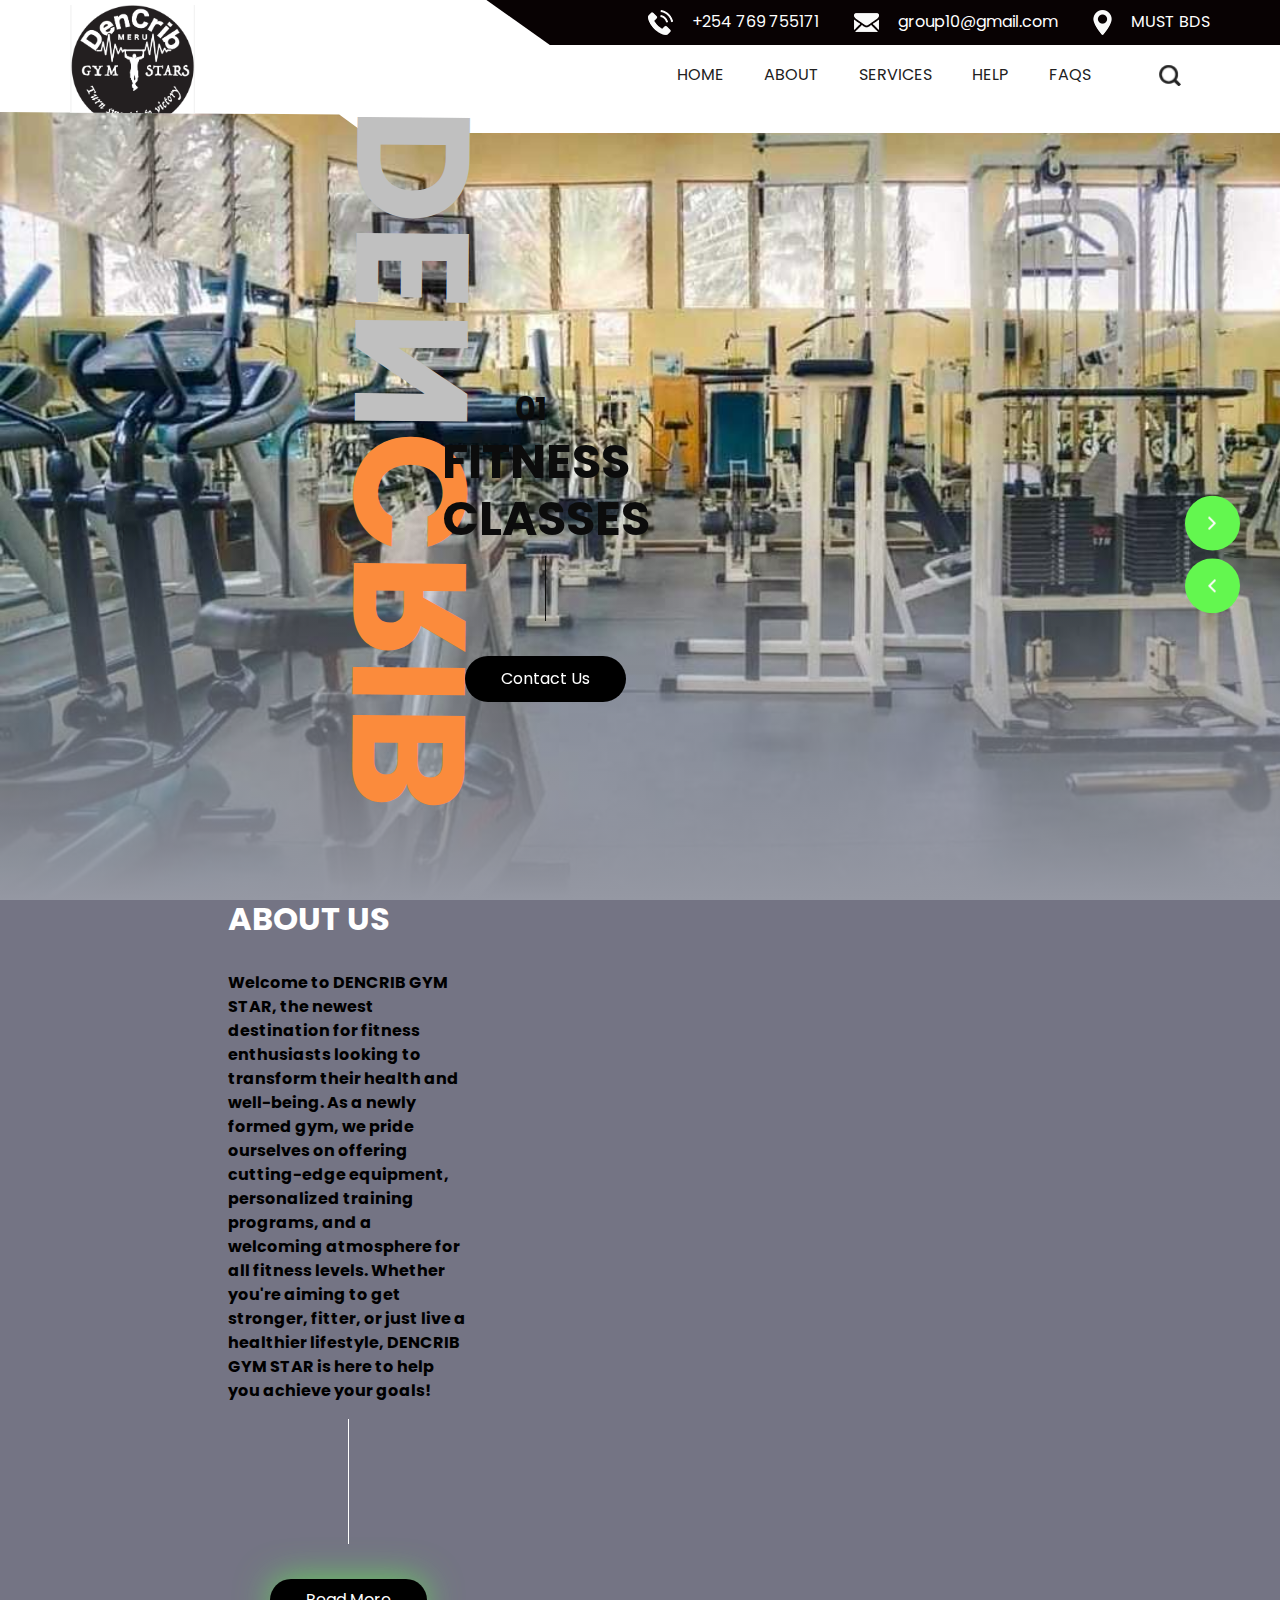
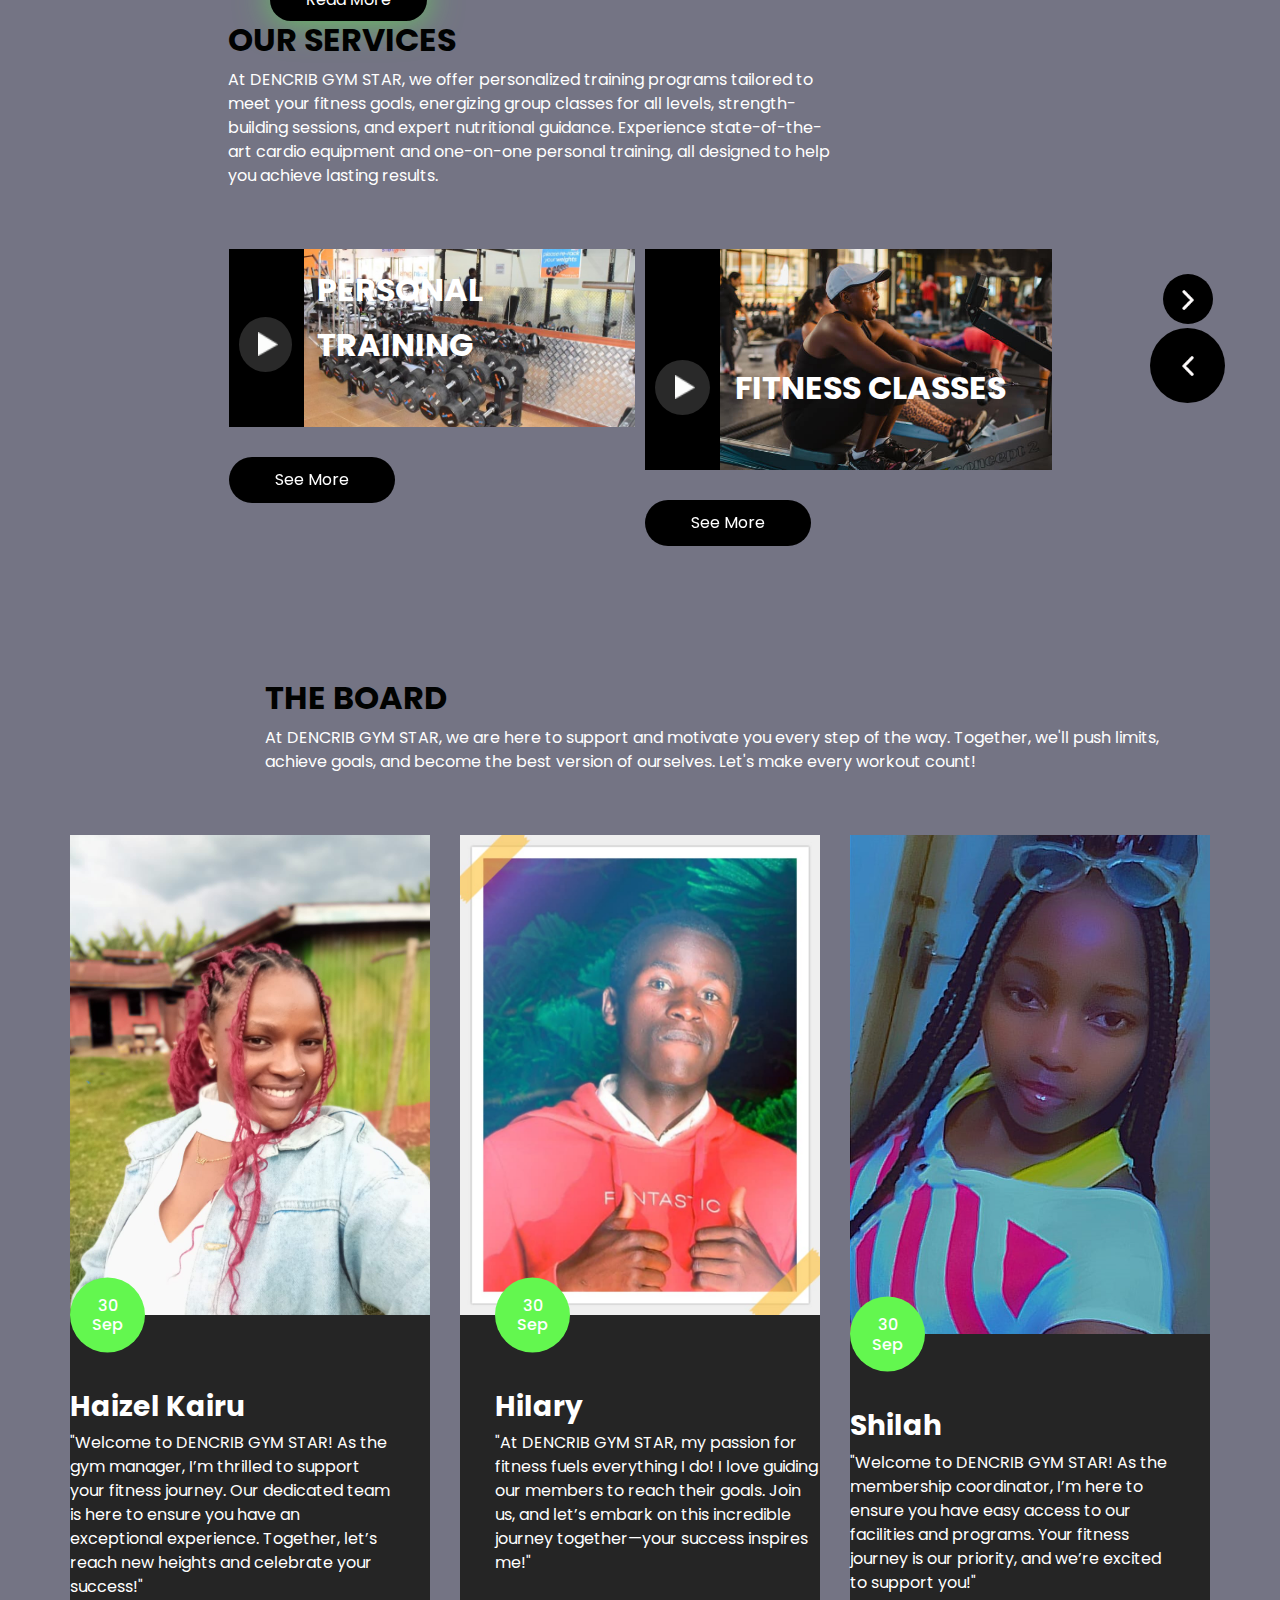
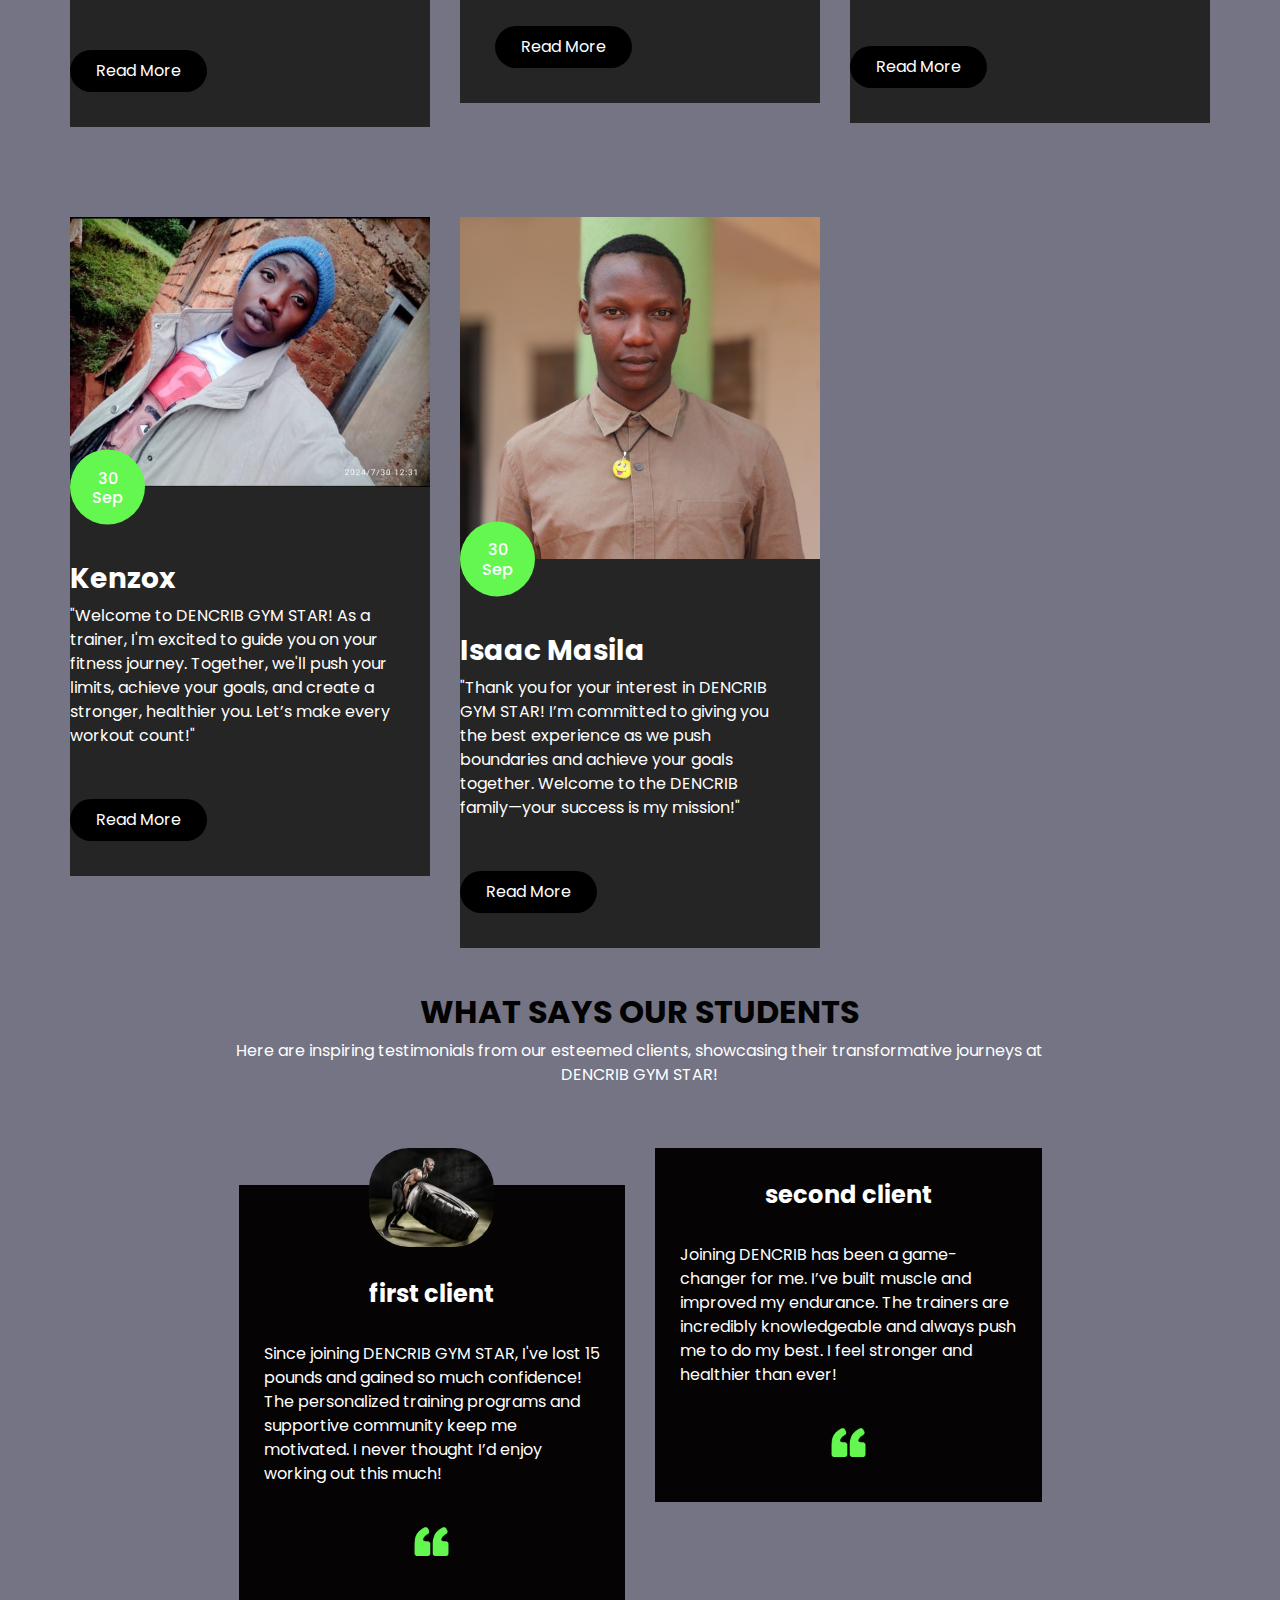
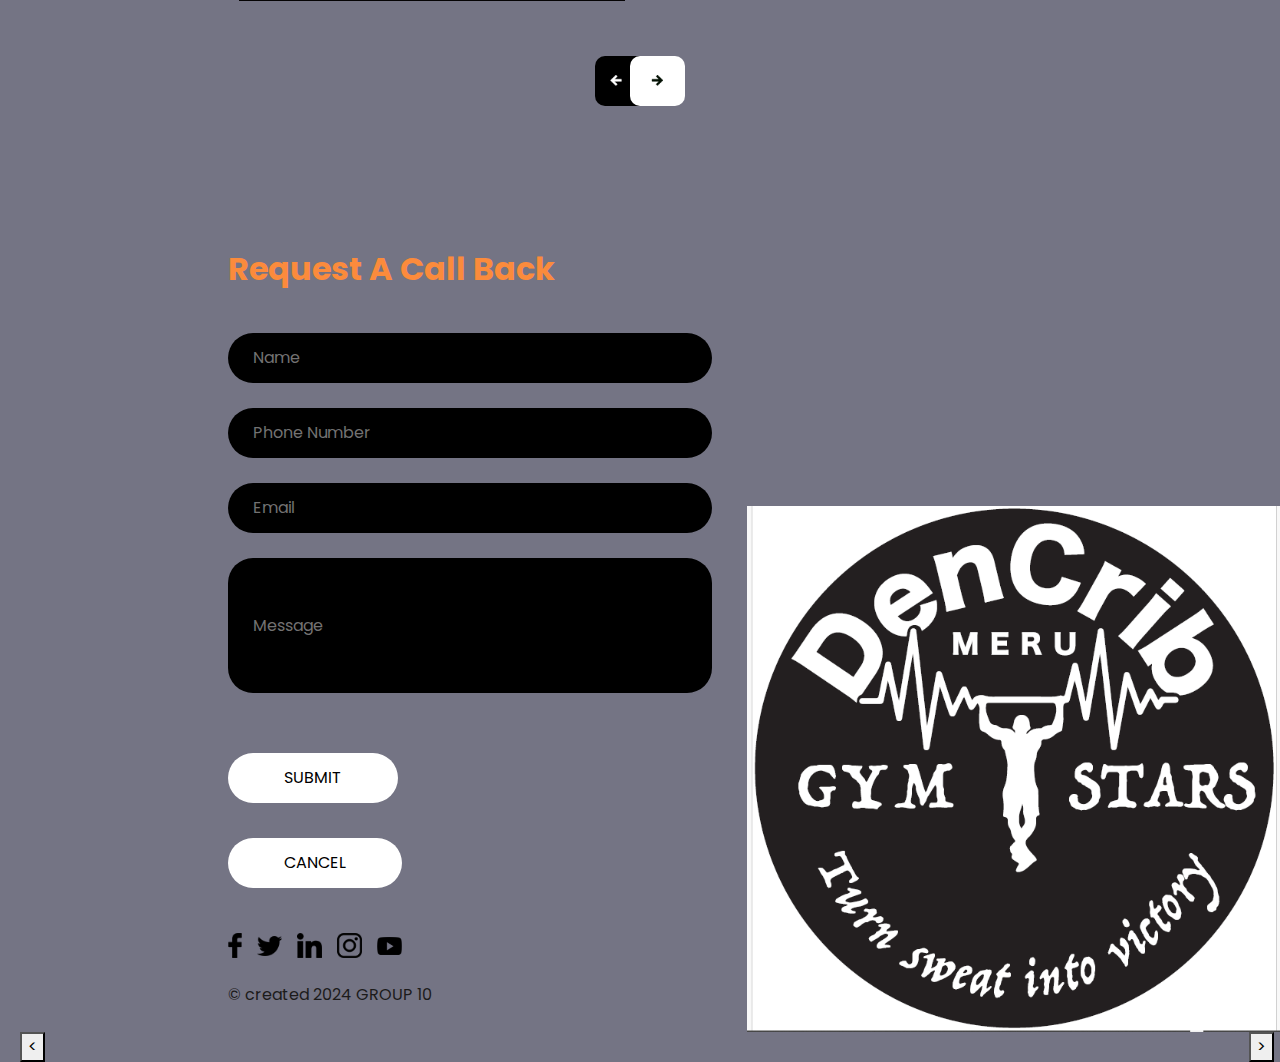
==== commit cc44e006: "final" ====
--- a/index.html
+++ b/index.html
@@ -37,7 +37,7 @@
       <div class="container">
         <div class="header_nav">
           <a class="navbar-brand brand_desktop" href="index.html">
-            <img src="images/CAP.PNG" alt="" />
+            <img src="images\NewLoogo.PNG" alt="logo" />
           </a>
           <div class="main_nav">
             <div class="top_nav">
@@ -45,7 +45,7 @@
                 <li class="">
                   <a class="" href="">
                     <img src="images/telephone.png" alt="" />
-                    <span> +01 1234567890</span>
+                    <span> +254 769 755171</span>
                   </a>
                 </li>
                 <li class="">
@@ -55,7 +55,7 @@
                   </a>
                 </li>
                 <li class="">
-                  <a class="" href="">
+                  <a class="" href="https://maps.app.goo.gl/unqnRdrUeThv9ewJ7" target="_blank">
                     <img src="images/location.png" alt="" />
                     <span>MUST BDS</span>
                   </a>
@@ -65,7 +65,7 @@
             <div class="bottom_nav">
               <nav class="navbar navbar-expand-lg custom_nav-container">
                 <a class="navbar-brand brand_mobile" href="index.html">
-                  <img src="images/logo.png" alt="" />
+                  <img src="images/NewLoogo.PNG" alt="" />
                 </a>
                 <button class="navbar-toggler" type="button" data-toggle="collapse"
                   data-target="#navbarSupportedContent" aria-controls="navbarSupportedContent" aria-expanded="false"
@@ -76,7 +76,7 @@
                   <div class="d-flex ml-auto flex-column flex-lg-row align-items-center">
                     <ul class="navbar-nav  ">
                       <li class="nav-item active">
-                        <a class="nav-link" href="index.html">Home <span class="sr-only">(current)</span></a>
+                        <a class="nav-link" href="index.html">Home<span class="sr-only">(current)</span></a>
                       </li>
                       <li class="nav-item">
                         <a class="nav-link" href="about.html"> About </a>
@@ -85,7 +85,10 @@
                         <a class="nav-link" href="class.html"> Services </a>
                       </li>
                       <li class="nav-item">
-                        <a class="nav-link" href="#">FaQs</a>
+                        <a class="nav-link" href="help.html">Help</a>
+                      </li>
+                      <li class="nav-item">
+                        <a class="nav-link" href="gym.html">FaQs</a>
                       </li>
                     </ul>
                     <form class="form-inline">
@@ -156,7 +159,7 @@
                   <div class="box">
                     <div class="detail-box">
                       <h1>
-                        Wellness <br/>
+                        Wellness <br />
                         Recovery
                       </h1>
                       <hr />
@@ -206,16 +209,20 @@
       <div class="row">
         <div class="col-md-10 ml-auto pr-0">
           <div class="about_container">
-            <div class="#">
+            <div class="row">
               <div class="col-lg-3 col-md-5">
                 <div class="detail-box">
                   <div class="heading_container">
                     <h2>
-                      About Class
+                      About Us
                     </h2>
                   </div>
-                  <p>
-                    iusmod tempor incididunt ut labore et dolore magna aliqua. Ut enim ad minim veniam, quis nostrud exercitation ullamco laboris iusmod tempor incididunt ut labore et dolore magna aliqua. Ut enim ad minim veniam, quis nostrud exercitation ullamco laboris nisi ut aliquipnisi ut aliquipiusmod tempor incididunt ut labore et
+                  <p class="true">
+                    Welcome to DENCRIB GYM STAR, the newest destination for fitness enthusiasts looking to transform
+                    their health and well-being. As a newly formed gym, we pride ourselves on offering cutting-edge
+                    equipment, personalized training programs, and a welcoming atmosphere for all fitness levels.
+                    Whether you're aiming to get stronger, fitter, or just live a healthier lifestyle, DENCRIB GYM STAR
+                    is here to help you achieve your goals!
                   </p>
                   <hr />
                   <a href="">
@@ -233,7 +240,8 @@
 
   <!-- class section -->
 
-  <section class="class_section ">
+  <!-- Services Section -->
+  <section class="class_section">
     <div class="container-fluid">
       <div class="row">
         <div class="col-md-10 col-lg-8 mx-auto">
@@ -241,99 +249,89 @@
             <div class="row">
               <div class="col-lg-9 col-md-10">
                 <div class="heading_container">
-                  <h2>
-                    Our Classes Videos
-                  </h2>
+                  <h2>Our Services</h2>
                   <p>
-                    iusmod tempor incididunt ut labore et dolore magna aliqua. Ut enim ad minim veniam, quis n
-                    ostrud exercitation ullamco laboris iusmod tempor incididunt ut labore et dolore
+                    At DENCRIB GYM STAR, we offer personalized training programs tailored to meet your fitness goals,
+                    energizing group classes for all levels, strength-building sessions, and expert nutritional
+                    guidance. Experience state-of-the-art cardio equipment and one-on-one personal training, all
+                    designed to help you achieve lasting results.
                   </p>
                 </div>
               </div>
             </div>
             <div class="class_box-container">
+              <!-- Owl Carousel -->
               <div class="owl-carousel owl_carousel1">
+                <!-- First Item -->
                 <div class="item">
                   <div class="box">
                     <div class="img-box">
-                      <img src="images/c1.jpg" alt="">
+                      <img src="images/equip.jpg" alt="Personal Training">
                       <div class="detail-box">
                         <button>
-                          <img src="images/play-icon.png" alt="">
+                          <img src="images/play-icon.png" alt="Play Video">
                         </button>
-                        <h2>
-                          Personal traning
-                        </h2>
+                        <h2>Personal Training</h2>
                       </div>
                     </div>
                     <div class="btn-box">
-                      <a href="video\weights.mp4">
-                        See More
-                      </a>
-                    </div>
-                  </div>
-                </div>
+                      <a href="video\shilah.mp4" target="_blank">See More</a>
+                    </div>
+                  </div>
+                </div>
+                <!-- Second Item -->
                 <div class="item">
                   <div class="box">
                     <div class="img-box">
-                      <img src="images/c2.jpg" alt="">
+                      <img src="images/cont.jpg" alt="Fitness Classes">
                       <div class="detail-box">
                         <button>
-                          <img src="images/play-icon.png" alt="">
+                          <img src="images/play-icon.png" alt="Play Video">
                         </button>
-                        <h2>
-                          Fitness classes
-                        </h2>
+                        <h2>Fitness Classes</h2>
                       </div>
                     </div>
                     <div class="btn-box">
-                      <a href="video/weights.mp4">
-                        See More
-                      </a>
-                    </div>
-                  </div>
-                </div>
+                      <a href="video\shilah.mp4" target="_blank">See More</a>
+                    </div>
+                  </div>
+                </div>
+                <!-- Third Item -->
                 <div class="item">
                   <div class="box">
                     <div class="img-box">
-                      <img src="images/c1.jpg" alt="">
+                      <img src="images/strength.jpg" alt="Strength and Conditioning">
                       <div class="detail-box">
                         <button>
-                          <img src="images/play-icon.png" alt="">
+                          <img src="images/play-icon.png" alt="Play Video">
                         </button>
-                        <h2>
-                          Strength and Conditioning
-                        </h2>
+                        <h2>Strength and Conditioning</h2>
                       </div>
                     </div>
                     <div class="btn-box">
-                      <a href="video\Strength.mp4">
-                        See More
-                      </a>
-                    </div>
-                  </div>
-                </div>
+                      <a href="video\shilah.mp4" target="_blank">See More</a>
+                    </div>
+                  </div>
+                </div>
+                <!-- Fourth Item -->
                 <div class="item">
                   <div class="box">
                     <div class="img-box">
-                      <img src="images/c2.jpg" alt="">
+                      <img src="images/equpment.jpg" alt="Cardio Equipment and Training">
                       <div class="detail-box">
                         <button>
-                          <img src="images/play-icon.png" alt="">
+                          <img src="images/play-icon.png" alt="Play Video">
                         </button>
-                        <h2>
-                          Cardio Equipment and Training
-                        </h2>
+                        <h2>Cardio Equipment and Training</h2>
                       </div>
                     </div>
                     <div class="btn-box">
-                      <a href="video\cardio.mp4">
-                        See More
-                      </a>
-                    </div>
-                  </div>
-                </div>
-              </div>
+                      <a href="video\shilah.mp4">See More</a>
+                    </div>
+                  </div>
+                </div>
+              </div>
+              <!-- End of Owl Carousel -->
             </div>
           </div>
         </div>
@@ -345,85 +343,125 @@
 
 
   <!-- blog section -->
-
   <section class="blog_section layout_padding">
-    <div class="container-fluid">
+    <div class="container">
       <div class="row">
         <div class="col-md-10 ml-auto">
           <div class="heading_container">
-            <h2>
-              Latest Blog
-            </h2>
+            <h2>The Board</h2>
             <p>
-              iusmod tempor incididunt ut labore et dolore magna aliqua. Ut enim ad minim veniam, quis n
+              At DENCRIB GYM STAR, we are here to support and motivate you every step of the way. Together, we'll push
+              limits, achieve goals, and become the best version of ourselves. Let's make every workout count!
             </p>
           </div>
         </div>
       </div>
       <div class="row">
-        <div class="col-md-6 pl-0">
+        <!-- First Card -->
+        <div class="col-md-6 col-lg-4">
           <div class="box b1">
             <div class="img-box">
-              <img src="images/b1.jpg" alt="">
-            </div>
-            <div class="row">
-              <div class="col-lg-8 col-md-10 ml-auto">
-                <div class="detail-box">
-                  <div class="img_date">
-                    <h6>
-                      17 <br>
-                      Feb
-                    </h6>
-                  </div>
-                  <h3>
-                    Boxer Joniya Daro
-                  </h3>
-                  <p>
-                    Lorem ipsum dolor sit amet, consectetur adipiscing elit, sed do eiusmod tempor incididunt ut labore et dolore magna aliqua. Ut enim ad minim veniam, quis nostrud exercitation ullamco laboris nisi ut aliquip ex ea
-                  </p>
-                  <a href="">
-                    Read More
-                  </a>
-                </div>
-              </div>
-            </div>
-          </div>
-        </div>
-        <div class="col-md-6 pr-0">
+              <img src="images/Haizel.jpg" alt="Haizel Kairu">
+            </div>
+            <div class="detail-box">
+              <div class="img_date">
+                <h6>30 <br> Sep</h6>
+              </div>
+              <h3>Haizel Kairu</h3>
+              <p>
+                "Welcome to DENCRIB GYM STAR! As the gym manager, I’m thrilled to support your fitness journey. Our
+                dedicated team is here to ensure you have an exceptional experience. Together, let’s reach new heights
+                and celebrate your success!"
+              </p>
+              <a href="#">Read More</a>
+            </div>
+          </div>
+        </div>
+        <!-- Second Card -->
+        <div class="col-md-6 col-lg-4">
           <div class="box b2">
             <div class="img-box">
-              <img src="images/b2.jpg" alt="">
-            </div>
-            <div class="row">
-              <div class="col-lg-8 col-md-10 mr-auto">
-                <div class="detail-box">
-                  <div class="img_date">
-                    <h6>
-                      17 <br>
-                      Jun
-                    </h6>
-                  </div>
-                  <h3>
-                    Boxer Joniya Daro
-                  </h3>
-                  <p>
-                    Lorem ipsum dolor sit amet, consectetur adipiscing elit, sed do eiusmod tempor incididunt ut labore et dolore magna aliqua. Ut enim ad minim veniam, quis nostrud exercitation ullamco laboris nisi ut aliquip ex ea
-                  </p>
-                  <a href="">
-                    Read More
-                  </a>
-                </div>
-              </div>
+              <img class="masila" src="images/Hilla.jpg" alt="Hilary">
+            </div>
+            <div class="detail-box">
+              <div class="img_date">
+                <h6>30 <br> Sep</h6>
+              </div>
+              <h3>Hilary</h3>
+              <p>
+                "At DENCRIB GYM STAR, my passion for fitness fuels everything I do! I love guiding our members to reach
+                their goals. Join us, and let’s embark on this incredible journey together—your success inspires me!"
+              </p>
+              <a href="#">Read More</a>
+            </div>
+          </div>
+        </div>
+        <!-- Third Card -->
+        <div class="col-md-6 col-lg-4">
+          <div class="box b1">
+            <div class="img-box">
+              <img src="images/shillah.jpg" alt="Shilah">
+            </div>
+            <div class="detail-box">
+              <div class="img_date">
+                <h6>30 <br> Sep</h6>
+              </div>
+              <h3>Shilah</h3>
+              <p>
+                "Welcome to DENCRIB GYM STAR! As the membership coordinator, I’m here to ensure you have easy access to
+                our facilities and programs. Your fitness journey is our priority, and we’re excited to support you!"
+              </p>
+              <a href="#">Read More</a>
+            </div>
+          </div>
+        </div>
+        <!-- Fourth Card -->
+        <div class="col-md-6 col-lg-4">
+          <div class="box b1">
+            <div class="img-box">
+              <img src="images/kenzo.jpg" alt="Kenzox">
+            </div>
+            <div class="detail-box">
+              <div class="img_date">
+                <h6>30 <br> Sep</h6>
+              </div>
+              <h3>Kenzox</h3>
+              <p>
+                "Welcome to DENCRIB GYM STAR! As a trainer, I'm excited to guide you on your fitness journey. Together,
+                we'll push your limits, achieve your goals, and create a stronger, healthier you. Let’s make every
+                workout count!"
+              </p>
+              <a href="#">Read More</a>
+            </div>
+          </div>
+        </div>
+        <!-- Fifth Card -->
+        <div class="col-md-6 col-lg-4">
+          <div class="box b1">
+            <div class="img-box">
+              <img src="images/masila.JPG" alt="Isaac Masila">
+            </div>
+            <div class="detail-box">
+              <div class="img_date">
+                <h6>30 <br> Sep</h6>
+              </div>
+              <h3>Isaac Masila</h3>
+              <p>
+                "Thank you for your interest in DENCRIB GYM STAR! I’m committed to giving you the best experience as we
+                push boundaries and achieve your goals together. Welcome to the DENCRIB family—your success is my
+                mission!"
+              </p>
+              <a href="#">Read More</a>
             </div>
           </div>
         </div>
       </div>
     </div>
   </section>
-
   <!-- end blog section -->
-
-      <!-- client section -->
+  <!-- end blog section -->
+
+  <!-- client section -->
 
   <section class="client_section layout_padding-bottom">
     <div class="container-fluid">
@@ -435,7 +473,9 @@
                 What Says Our students
               </h2>
               <p>
-                iusmod tempor incididunt ut labore et dolore magna aliqua. Ut enim ad minim veniam, quis n
+                Here are inspiring testimonials from our esteemed clients, showcasing their
+                transformative journeys
+                at DENCRIB GYM STAR!
               </p>
             </div>
             <div class="client_box-container">
@@ -448,10 +488,13 @@
                       </div>
                       <div class="detail-box">
                         <h4>
-                          Jone Moe
+                          first client
                         </h4>
-                        <p>
-                          It is a long established fact that a reader will be distracted by the readable content of a page when looking at its layout. The point of using Lorem Ipsum It is a long established fact that a reader will be distracted by the readable content of a page when looking at its layout. The point of using Lorem Ipsum </p>
+                        <p>Since joining DENCRIB GYM STAR, I've lost 15 pounds and gained so much
+                          confidence! The
+                          personalized training programs and supportive community keep me motivated. I
+                          never thought
+                          I’d enjoy working out this much!</p>
                         <img src="images/quote.png" alt="" />
                       </div>
                     </div>
@@ -463,10 +506,15 @@
                       </div>
                       <div class="detail-box">
                         <h4>
-                          Lio Uji
+                          second client
                         </h4>
                         <p>
-                          It is a long established fact that a reader will be distracted by the readable content of a page when looking at its layout. The point of using Lorem Ipsum It is a long established fact that a reader will be distracted by the readable content of a page when looking at its layout. The point of using Lorem Ipsum </p>
+                          Joining DENCRIB has been a game-changer for me. I’ve built muscle and improved
+                          my
+                          endurance. The trainers are incredibly knowledgeable and always push me to do
+                          my best. I
+                          feel stronger and healthier than ever!
+                        </p>
                         <img src="images/quote.png" alt="" />
                       </div>
                     </div>
@@ -478,10 +526,15 @@
                       </div>
                       <div class="detail-box">
                         <h4>
-                          Jone Moe
+                          third client
                         </h4>
                         <p>
-                          It is a long established fact that a reader will be distracted by the readable content of a page when looking at its layout. The point of using Lorem Ipsum It is a long established fact that a reader will be distracted by the readable content of a page when looking at its layout. The point of using Lorem Ipsum </p>
+                          As a busy mom, finding time for fitness was tough. DENCRIB has made it easy
+                          with flexible
+                          hours and fantastic classes. I've not only regained my energy but also found a
+                          welcoming
+                          community that feels like family.
+                        </p>
                         <img src="images/quote.png" alt="" />
                       </div>
                     </div>
@@ -493,10 +546,15 @@
                       </div>
                       <div class="detail-box">
                         <h4>
-                          Lio Uji
+                          fourth client
                         </h4>
                         <p>
-                          It is a long established fact that a reader will be distracted by the readable content of a page when looking at its layout. The point of using Lorem Ipsum It is a long established fact that a reader will be distracted by the readable content of a page when looking at its layout. The point of using Lorem Ipsum </p>
+                          I was hesitant to join a gym, but DENCRIB changed my perspective. The
+                          atmosphere is
+                          encouraging, and I've made great friends along the way. I've lost weight and
+                          discovered a
+                          passion for fitness I never knew I had!
+                        </p>
                         <img src="images/quote.png" alt="" />
                       </div>
                     </div>
@@ -510,76 +568,81 @@
     </div>
   </section>
 
-      <!-- end client section -->
-
-      <!-- info section -->
-      <div class="info_section">
-        <div class="container-fluid">
-          <div class="row">
-            <div class="col-md-10 ml-auto">
-              <div class="row info_main-row">
-                <div class="col-md-6 pr-0">
-
-                  <!-- contact section -->
-
-                  <section class="contact_section">
-                    <h2>
-                      Request A Call Back
-                    </h2>
-                    <form action="">
-                      <div>
-                        <input type="text" placeholder="Name" />
-                      </div>
-                      <div>
-                        <input type="text" placeholder="Phone Number" />
-                      </div>
-                      <div>
-                        <input type="email" placeholder="Email" />
-                      </div>
-                      <div>
-                        <input type="text" class="message-box" placeholder="Message" />
-                      </div>
-                      <div class="d-flex ">
-                        <button>
-                          SEND
-                        </button>
-                      </div>
-                    </form>
-                  </section>
-
-                  <!-- end contact section -->
-
-
-                  <!-- footer section -->
-                  <section class=" footer_section ">
-                    <div class="social_box">
-                      <a href="#">
-                        <img src="images/facebook.png" alt="">
-                      </a>
-                      <a href="#">
-                        <img src="images/twitter.png" alt="">
-                      </a>
-                      <a href="#">
-                        <img src="images/linkedin.png" alt="">
-                      </a>
-                      <a href="#">
-                        <img src="images/instagram.png" alt="">
-                      </a>
-                      <a href="#">
-                        <img src="images/youtube.png" alt="">
-                      </a>
-                    </div>
-                    <p>
-                      &copy; created 2024
-                      <a href="https://html.design/">GROUP 10</a>
-                    </p>
-                  </section>
-                  <!-- footer section -->
+  <!-- end client section -->
+
+  <!-- info section -->
+  <div class="info_section">
+    <div class="container-fluid">
+      <div class="row">
+        <div class="col-md-10 ml-auto">
+          <div class="row info_main-row">
+            <div class="col-md-6 pr-0">
+
+              <!-- contact section -->
+
+              <section class="contact_section">
+                <h2>
+                  Request A Call Back
+                </h2>
+                <form action="">
+                  <div>
+                    <input type="text" placeholder="Name" />
+                  </div>
+                  <div>
+                    <input type="text" placeholder="Phone Number" />
+                  </div>
+                  <div>
+                    <input type="email" placeholder="Email" />
+                  </div>
+                  <div>
+                    <input type="text" class="message-box" placeholder="Message" />
+                  </div>
+                  <div class="d-flex ">
+                    <button>
+                      SUBMIT
+                    </button>
+                  </div>
+                  <div class="d-flex ">
+                    <button>
+                      CANCEL
+                    </button>
+                  </div>
+                </form>
+              </section>
+
+              <!-- end contact section -->
+
+
+              <!-- footer section -->
+              <section class=" footer_section ">
+                <div class="social_box">
+                  <a href="https://web.facebook.com/?_rdc=1&_rdr" target="_blank">
+                    <img src="images/facebook.png" alt="">
+                  </a>
+                  <a href="https://x.com/login?mx=2" target="_blank">
+                    <img src="images/twitter.png" alt="">
+                  </a>
+                  <a href="https://www.linkedin.com/" target="_blank">
+                    <img src="images/linkedin.png" alt="">
+                  </a>
+                  <a href="https://www.instagram.com/h.a.i.z.e.l/" target="_blank">
+                    <img src="images/instagram.png" alt="">
+                  </a>
+                  <a href="https://www.youtube.com/watch?v=0RWLaJxW7Oc" target="_blank">
+                    <img src="images/youtube.png" alt="">
+                  </a>
+                </div>
+                <p>
+                  &copy; created 2024
+                  <a href="https://masila-isaac.github.io/" target="_blank">GROUP 10</a>
+                </p>
+              </section>
+              <!-- footer section -->
 
             </div>
             <div class="col-md-6  px-0">
               <div class="img-box">
-                <img src="images/footer-img.jpg" alt="miller">
+                <img src="images/NewLoogo.PNG" alt="miller">
               </div>
             </div>
           </div>
@@ -588,6 +651,22 @@
     </div>
   </div>
   <!-- end info section -->
+  </div>
+  </div>
+  </div>
+  </div>
+  </div>
+  </div>
+  <!-- end info section -->
+
+  <button style="
+  margin-left: 20px;">
+    < </button>
+
+      <a href="about.html"><button style="
+  margin-left: 1200px;"> >
+        </button></a>
+
 
       <script type="text/javascript" src="js/jquery-3.4.1.min.js"></script>
       <script type="text/javascript" src="js/bootstrap.js"></script>
--- a/css/style.css
+++ b/css/style.css
@@ -9,9 +9,6 @@
   padding-bottom: 120px;
 }
 
-.masila {
-  height: 300px;
-}
 
 .layout_padding2 {
   padding: 45px 0;
@@ -67,11 +64,7 @@
   position: relative;
 }
 
-<<<<<<< HEAD
-.client{
-=======
 .client {
->>>>>>> 0035232e024f883044f3c2161241dafb74dd3130
   border-radius: 40px;
 }
 
@@ -467,12 +460,13 @@
 }
 
 
-
 .about_section .about_container {
-  color: #000;
+  background-image: url(../images/GROUP.jpg);
+  background-size: cover;
+}
+.true{
+  color: black;
   font-weight: bolder;
-  background-image: url(../images/grpo.jpg);
-  background-size: cover;
 }
 
 .about_section .about_container .detail-box {
@@ -487,7 +481,6 @@
 
 .about_section .about_container .detail-box p {
   margin-top: 25px;
-  margin-bottom: auto;
 }
 
 .about_section .about_container .detail-box hr {
